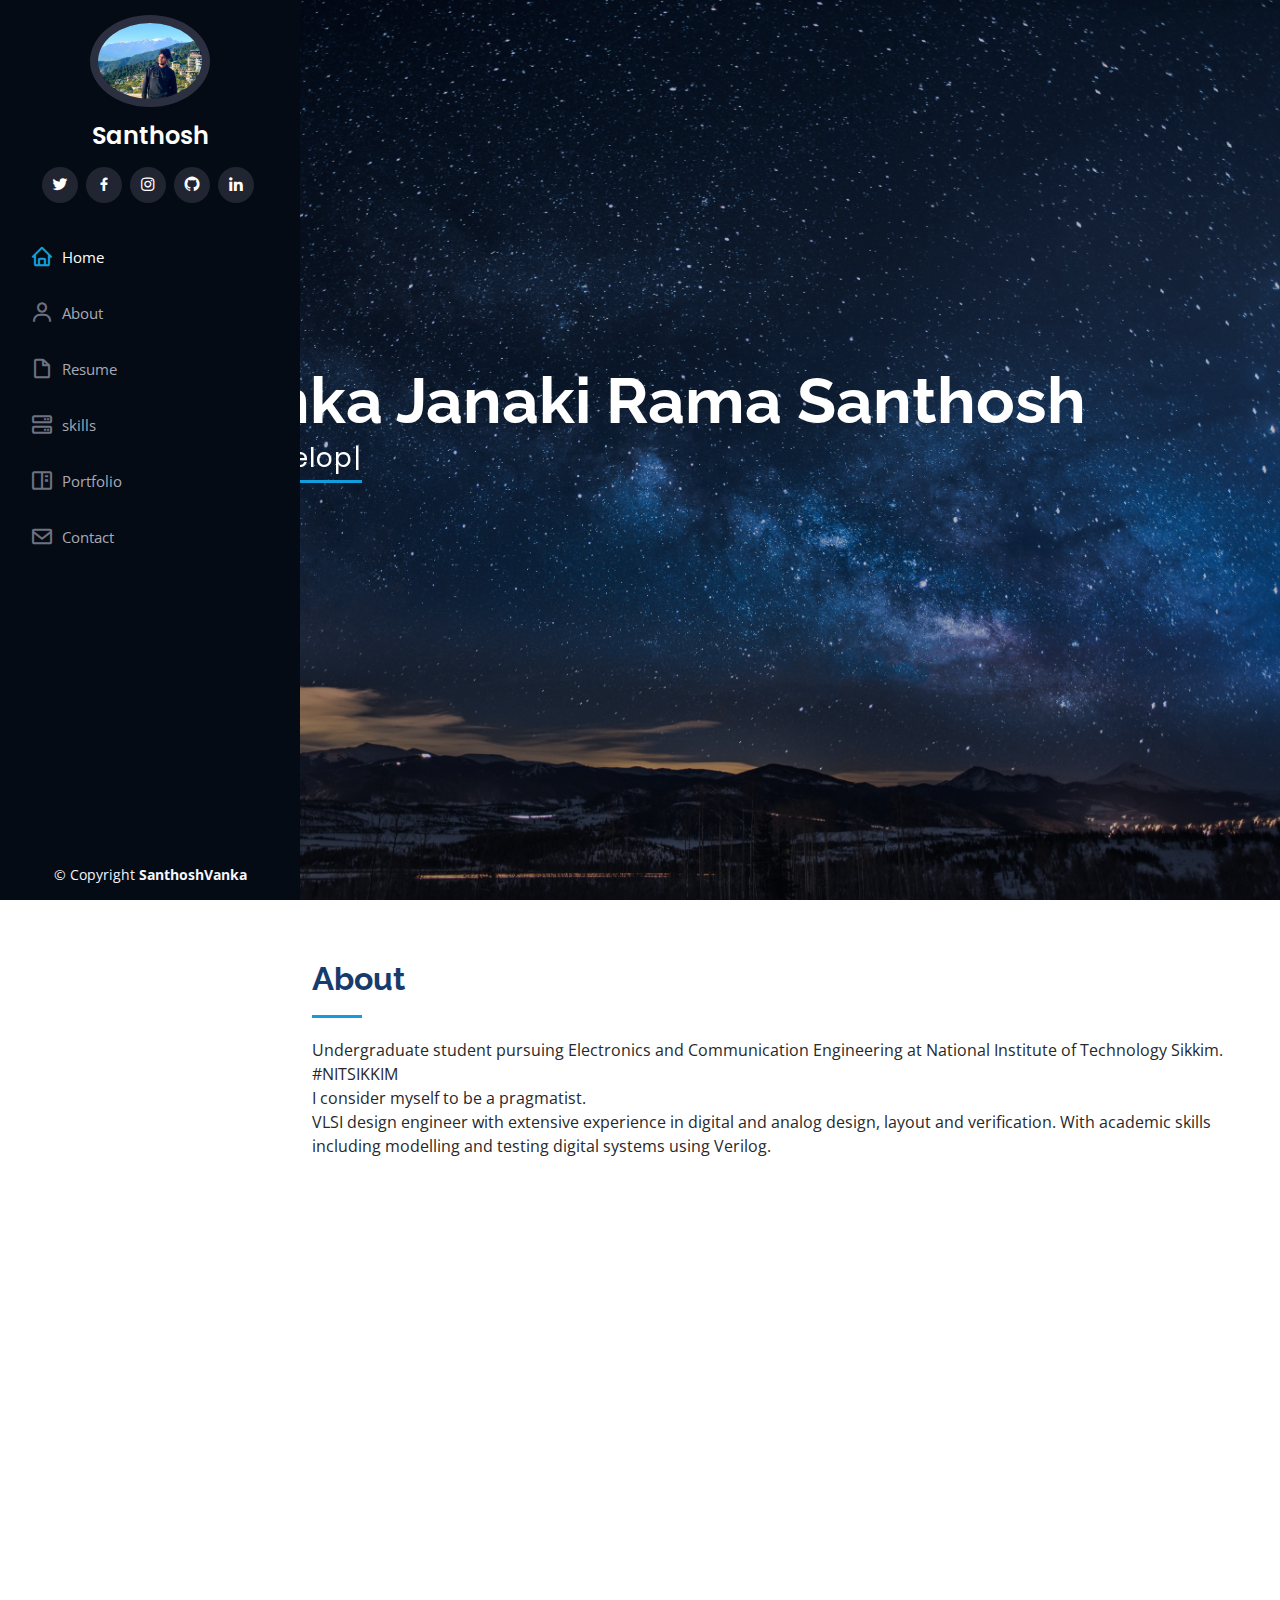
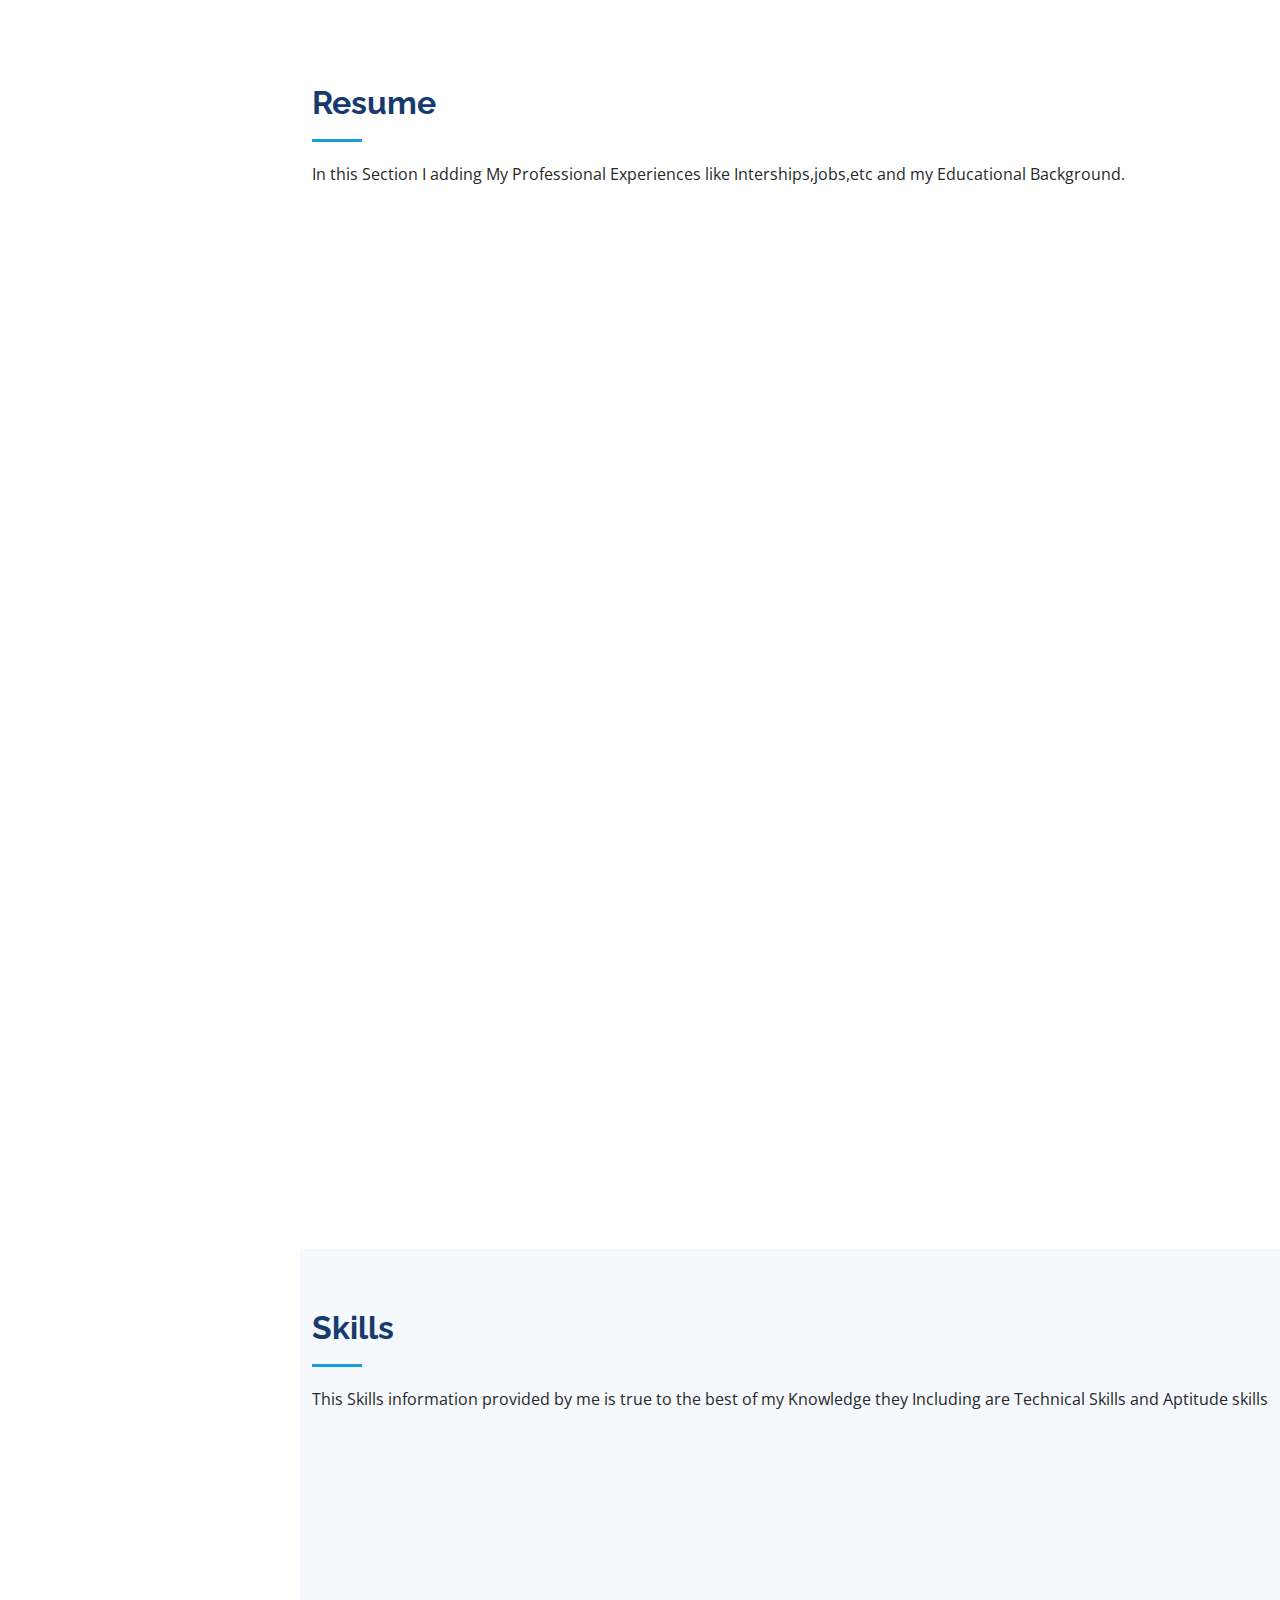
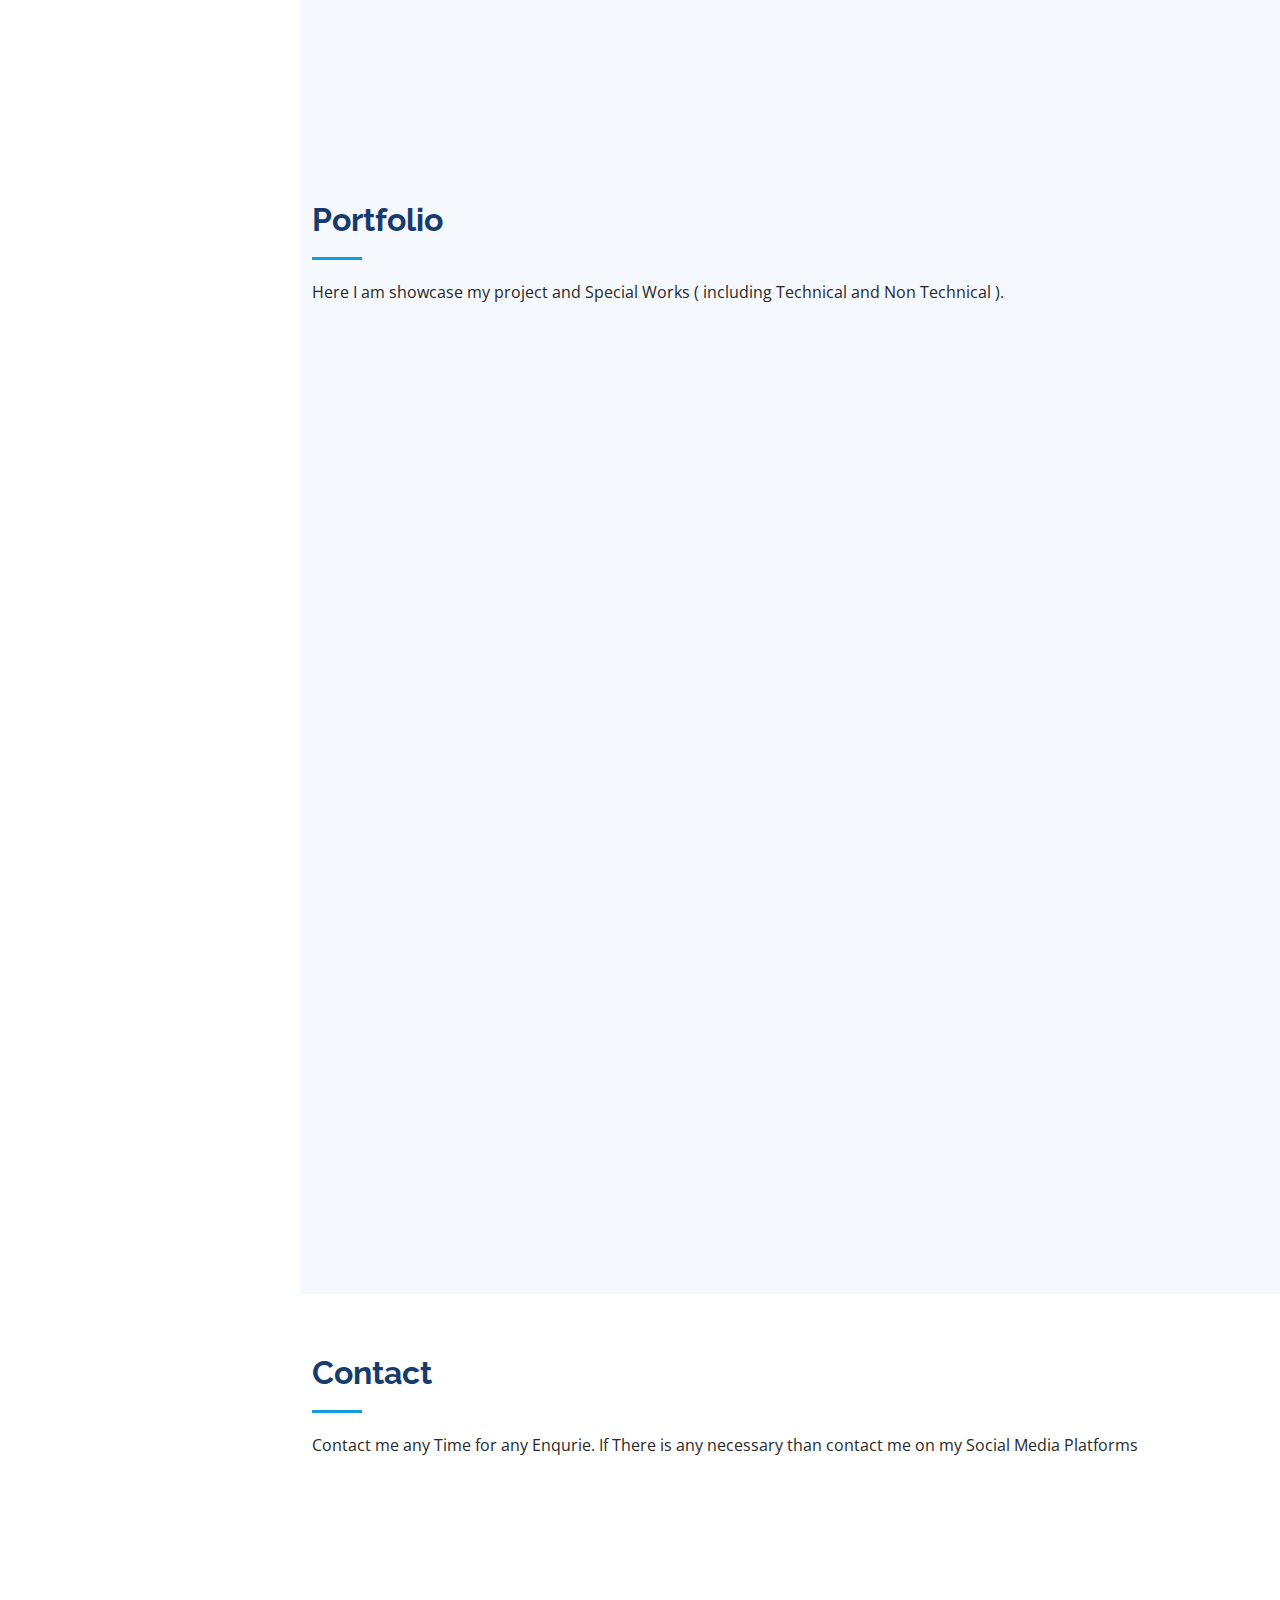
==== index.html @ b478c0b6 "update" ====
<!DOCTYPE html>
<html lang="en">

<head>
  <meta charset="utf-8">
  <meta content="width=device-width, initial-scale=1.0" name="viewport">

  <title>VJRS - Profile</title>
  <meta content="" name="description">
  <meta content="" name="keywords">

  <!-- Favicons -->
  <link href="assets/img/favicon-32.png" rel="icon">
  <link href="assets/img/apple-touch-icon.png" rel="apple-touch-icon">

  <!-- Google Fonts -->
  <link href="https://fonts.googleapis.com/css?family=Open+Sans:300,300i,400,400i,600,600i,700,700i|Raleway:300,300i,400,400i,500,500i,600,600i,700,700i|Poppins:300,300i,400,400i,500,500i,600,600i,700,700i" rel="stylesheet">

  <!-- CSS Files -->
  <link href="assets/vendor/aos/aos.css" rel="stylesheet">
  <link href="assets/vendor/bootstrap/css/bootstrap.min.css" rel="stylesheet">
  <link href="assets/vendor/bootstrap-icons/bootstrap-icons.css" rel="stylesheet">
  <link href="assets/vendor/boxicons/css/boxicons.min.css" rel="stylesheet">
  <link href="assets/vendor/glightbox/css/glightbox.min.css" rel="stylesheet">
  <link href="assets/vendor/swiper/swiper-bundle.min.css" rel="stylesheet">

  <!-- Main CSS File -->
  <link href="assets/css/style.css" rel="stylesheet">


</head>

<body>

  <!-- ======= Mobile nav toggle button ======= -->
  <i class="bi bi-list mobile-nav-toggle d-xl-none"></i>

  <!-- ======= Header ======= -->
  <header id="header">
    <div class="d-flex flex-column">

      <div class="profile">
        <img src="assets/img/main-hero-bg.jpg" alt="" class="img-fluid rounded-circle">
        <h1 class="text-light"><a href="index.html">Santhosh</a></h1>
        <div class="social-links mt-3 text-center">
          <a href="https://twitter.com/vjrs6666?s=09" class="twitter"><i class="bx bxl-twitter"></i></a>
          <a href="https://www.facebook.com/Santhosh6644/" class="facebook"><i class="bx bxl-facebook"></i></a>
          <a href="https://www.instagram.com/vjrs_6666/" class="instagram"><i class="bx bxl-instagram"></i></a>
          <a href="https://github.com/SanthoshVanka" class="github"><i class="bx bxl-github"></i></a>
          <a href="https://www.linkedin.com/in/janaki-rama-santhosh-vanka-6aba4719a" class="linkedin"><i class="bx bxl-linkedin"></i></a>
        </div>
      </div>

      <nav id="navbar" class="nav-menu navbar">
        <ul>
          <li><a href="#hero" class="nav-link scrollto active"><i class="bx bx-home"></i> <span>Home</span></a></li>
          <li><a href="#about" class="nav-link scrollto"><i class="bx bx-user"></i> <span>About</span></a></li>
          <li><a href="#resume" class="nav-link scrollto"><i class="bx bx-file-blank"></i> <span>Resume</span></a></li>
          <li><a href="#skills" class="nav-link scrollto"><i class="bx bx-server"></i> <span>skills</span></a></li>
          <li><a href="#portfolio" class="nav-link scrollto"><i class="bx bx-book-content"></i> <span>Portfolio</span></a></li>
          <li><a href="#contact" class="nav-link scrollto"><i class="bx bx-envelope"></i> <span>Contact</span></a></li>
        </ul>
      </nav><!-- .nav-menu -->
    </div>
  </header><!-- End Header -->

  <!-- ======= Hero Section ======= -->
  <section id="hero" class="d-flex flex-column justify-content-center align-items-center">
    <div class="hero-container" data-aos="fade-in">
      <h1>Vanka Janaki Rama Santhosh</h1>
      <p>I'm <span class="typed" data-typed-items="Developer"></span></p>
    </div>
  </section><!-- End Hero -->

  <main id="main">

    <!-- ======= About Section ======= -->
    <section id="about" class="about">
      <div class="container">

        <div class="section-title">
          <h2>About</h2>
          <p>Undergraduate student pursuing Electronics and Communication Engineering at National Institute of Technology Sikkim.  #NITSIKKIM
            <br>I consider myself to be a pragmatist.</br>VLSI design engineer with extensive experience in digital and analog design, layout and verification. With academic skills including modelling and testing digital systems using Verilog.</p>
        </div>

        <div class="row">
          <div class="col-lg-4" data-aos="fade-right">
            <img src="assets/img/Light.jpg" class="img-fluid" alt="">
          </div>
          <div class="col-lg-8 pt-4 pt-lg-0 content" data-aos="fade-left">
            <h3>VLSI Engineer & Software Developer.</h3>
            <p class="fst-italic">
              Undergraduate at NIT-Sikkim | Techie | Political Enthusiast
            </p>
            <div class="row">
              <div class="col-lg-6">
                <ul>
                  <li><i class="bi bi-chevron-right"></i> <strong>Date of Birth:</strong> <span>6 july 2001</span></li>
                  <li><i class="bi bi-chevron-right"></i> <strong>Website:</strong> <span>https://santhoshvanka.github.io</span></li>
                  <li><i class="bi bi-chevron-right"></i> <strong>Phone:</strong> <span>+91 9441689090</span></li>
                  <li><i class="bi bi-chevron-right"></i> <strong>City:</strong> <span>Rajahmundry, india</span></li>
                </ul>
              </div>
              <div class="col-lg-6">
                <ul>
                  <li><i class="bi bi-chevron-right"></i> <strong>Profession:</strong> <span>Student</span></li>
                  <li><i class="bi bi-chevron-right"></i> <strong>Degree:</strong> <span>Bachelor of Technology</span></li>
                  <li><i class="bi bi-chevron-right"></i> <strong>Email:</strong> <span>vjrs6666@gmail.com</span></li>
                  <li><i class="bi bi-chevron-right"></i> <strong>Freelance:</strong> <span>Available</span></li>
                </ul>
              </div>
            </div>
            <p>
              My demonstrated ability to take projects from concept to completion has led me to seek a position in a challenging environmen where I can apply my skills and experience to benefit the company.Always eager to learn about new technologies and methodologies. Strong communication, socializing and interpersonal skills developed through such different experiences.
            </p>
          </div>
        </div>

      </div>
    </section><!-- End About Section -->


    <!-- ======= Resume Section ======= -->
    <section id="resume" class="resume">
      <div class="container">

        <div class="section-title">
          <h2>Resume</h2>
          <p>In this Section I adding My Professional Experiences like Interships,jobs,etc and my Educational Background.</p>
        </div>

        <div class="row">
          <div class="col-lg-6" data-aos="fade-up">

            <h3 class="resume-title">Education</h3>
            <div class="resume-item">
              <h4>Undergraduation </h4>
              <h5>2019 - 2023</h5>
              <p><em>National Institute of Technology sikkim, Ravangla, India</em></p>
              <p>Pursuing Bachelor of Technology in Electronics and Communication Engineering department with 7.45 CGPA. </p>
            </div>
            <div class="resume-item">
              <h4>Higher Secondary Education</h4>
              <h5>2017 - 2019</h5>
              <p><em>Sasi New Gen Junior College, Tanuku, India</em></p>
              <p>My Higher Secondary Education (XII) at "SASI NEW GEN JUNIOR COLLEGE Tanuku". Passed Out With 9.79 Grade Points in ANDHRA PRADESH Board of Intermediate Education.</p>
            </div>
            <div class="resume-item">
              <h4>Secondary Education</h4>
              <h5>2012 - 2017</h5>
              <p><em>Bhashyam Public School, Mandapeta, India</em></p>
              <p>My Secondary Education (X) at "BHASHYAM PUBLIC SCHOOL MANDAPETA" Passed Out With 9.7Grade Points in Andhra Pradesh Board of Secondary Education.</p>
            </div>
          </div>
          <div class="col-lg-6" data-aos="fade-up" data-aos-delay="100">
            <h3 class="resume-title">Professional Experience</h3>
            <div class="resume-item">
            <h4>Software Engineer Internship</h4>
            <h5>May 2022 - July 2022</h5>
            <p><em>VentureLattice Private Limited , Mumbai </em></p>
            <ul>
              <li>This an Virtual Internship </li>
              <li>During this Intern, I had been part of creating the matching algorithm using Machine Learning and also worked on Frontend and Backend for the company website using NodeJS</li>
            </ul>
          </div>
            <div class="resume-item">
              <h4>Web Develop Winter Internship</h4>
              <h5>December 2021 - February 2022</h5>
              <p><em>Hexaas Technologies,Bhopal, India </em></p>
              <ul>
                <li>This an Virtual Internship </li>
                <li>It is an Web Development Intern </li>
                <li>During this Intern, I Teamwork on different Web pages and Databases. Using different languages, frameworks, and technologies</li>
              </ul>
            </div>
            <div class="resume-item">
              <h4>Software Summer Internship</h4>
              <h5>May2021 - June2021</h5>
              <p><em>THE SPARKS FOUNDATION, Singapore</em></p>
              <ul>
                <li>This is an Virtual Internship</li>
                <li>This Intern is based on IOT & Computer Vision.</li>
                <li>In this internship I done  projects on Iot Based. like  Implement an image color detector which identifies all the colors in an image or video.</li>
                <li>Color identification in images done using python under Graduate Rotational Internship Program(GRIP)</li>
              </ul>
            </div>
          </div>
        </div>

      </div>
    </section><!-- End Resume Section -->

    <!-- ======= Skills Section ======= -->
    <section id="skills" class="skills section-bg">
      <div class="container">

        <div class="section-title">
          <h2>Skills</h2>
          <p>This Skills information provided by me is true to the best of my Knowledge they Including are Technical Skills and Aptitude skills</p>
        </div>

        <div class="row skills-content">

          <div class="col-lg-6" data-aos="fade-up">

            <div class="progress">
              <span class="skill">C (PROGRAMMING LANGUAGE)<i class="val">90%</i></span>
              <div class="progress-bar-wrap">
                <div class="progress-bar" role="progressbar" aria-valuenow="90" aria-valuemin="0" aria-valuemax="100"></div>
              </div>
            </div>

            <div class="progress">
              <span class="skill">PYTHON (PROGRAMMING LANGUAGE)<i class="val">70%</i></span>
              <div class="progress-bar-wrap">
                <div class="progress-bar" role="progressbar" aria-valuenow="70" aria-valuemin="0" aria-valuemax="100"></div>
              </div>
            </div>

            <div class="progress">
              <span class="skill">Networkings <i class="val">85%</i></span>
              <div class="progress-bar-wrap">
                <div class="progress-bar" role="progressbar" aria-valuenow="85" aria-valuemin="0" aria-valuemax="100"></div>
              </div>
            </div>

            <div class="progress">
              <span class="skill">RF Engineering <i class="val">60%</i></span>
              <div class="progress-bar-wrap">
                <div class="progress-bar" role="progressbar" aria-valuenow="70" aria-valuemin="0" aria-valuemax="100"></div>
              </div>
            </div>

          </div>

          <div class="col-lg-6" data-aos="fade-up" data-aos-delay="100">


            <div class="progress">
              <span class="skill">Verilog <i class="val">60%</i></span>
              <div class="progress-bar-wrap">
                <div class="progress-bar" role="progressbar" aria-valuenow="80" aria-valuemin="0" aria-valuemax="100"></div>
              </div>
            </div>



            <div class="progress">
              <span class="skill">Digital and Analog Designing <i class="val">69%</i></span>
              <div class="progress-bar-wrap">
                <div class="progress-bar" role="progressbar" aria-valuenow="69" aria-valuemin="0" aria-valuemax="100"></div>
              </div>
            </div>

            <div class="progress">
              <span class="skill">Operating Systems <i class="val">80%</i></span>
              <div class="progress-bar-wrap">
                <div class="progress-bar" role="progressbar" aria-valuenow="80" aria-valuemin="0" aria-valuemax="100"></div>
              </div>
            </div>

            <div class="progress">
              <span class="skill">Communication Skills <i class="val">95%</i></span>
              <div class="progress-bar-wrap">
                <div class="progress-bar" role="progressbar" aria-valuenow="95" aria-valuemin="0" aria-valuemax="100"></div>
              </div>
            </div>

          </div>

        </div>

      </div>
    </section><!-- End Skills Section -->

    <!-- ======= Portfolio Section ======= -->
    <section id="portfolio" class="portfolio section-bg">
      <div class="container">

        <div class="section-title">
          <h2>Portfolio</h2>
          <p>Here I am showcase my project and Special Works ( including Technical and Non Technical ).</p>
        </div>

        <div class="row" data-aos="fade-up">
          <div class="col-lg-12 d-flex justify-content-center">
            <ul id="portfolio-flters">
              <li data-filter="*" class="filter-active">All</li>
              <li data-filter=".filter-app">projects</li>
              <li data-filter=".filter-card">Works</li>
              <li data-filter=".filter-web">Non-Tech</li>
            </ul>
          </div>
        </div>

        <div class="row portfolio-container" data-aos="fade-up" data-aos-delay="100">


          <div class="col-lg-4 col-md-6 portfolio-item filter-app">
            <div class="portfolio-wrap">
              <img src="assets/img/portfolio/mlp.jpg" class="img-fluid" alt="">
              <div class="portfolio-links">
                <a href="assets/img/portfolio/portfolio-f.jpeg" data-gallery="portfolioGallery" class="portfolio-lightbox" title="App 1"><i class="bx bx-plus"></i></a>
                <a href="https://github.com/SanthoshVanka/House-Prices-Prediction" title="More Details"><i class="bx bx-link"></i></a>
              </div>
            </div>
          </div>

          <div class="col-lg-4 col-md-6 portfolio-item filter-card">
            <div class="portfolio-wrap">
              <img src="assets/img/portfolio/portfoilo-e.jpg" class="img-fluid" alt="">
              <div class="portfolio-links">
                <a href="assets/img/portfolio/portfoilo-e.jpg" data-gallery="portfolioGallery" class="portfolio-lightbox" title="Card 2"><i class="bx bx-plus"></i></a>
                <a href="index.html" title="More Details"><i class="bx bx-link"></i></a>
              </div>
            </div>
          </div>


          <div class="col-lg-4 col-md-6 portfolio-item filter-app">
            <div class="portfolio-wrap">
              <img src="assets/img/portfolio/verilog _tl.jpg" class="img-fluid" alt="">
              <div class="portfolio-links">
                <a href="assets/img/portfolio/protfolio-b.jpg" data-gallery="portfolioGallery" class="portfolio-lightbox" title="App 3"><i class="bx bx-plus"></i></a>
                <a href="https://github.com/SanthoshVanka/Traffic-Light-Controller-Design-using-Verilog" title="More Details"><i class="bx bx-link"></i></a>
              </div>
            </div>
          </div>



          <div class="col-lg-4 col-md-6 portfolio-item filter-card">
            <div class="portfolio-wrap">
              <img src="assets/img/portfolio/portfolio-z.jpg" class="img-fluid" alt="">
              <div class="portfolio-links">
                <a href="assets/img/portfolio/portfolio-z.jpg" data-gallery="portfolioGallery" class="portfolio-lightbox" title="Card 2"><i class="bx bx-plus"></i></a>
                <a href="https://github.com/SanthoshVanka/Spark_Foundation_Intern_Computer-Vision-IoT-Field" title="More Details"><i class="bx bx-link"></i></a>
              </div>
            </div>
          </div>

          <div class="col-lg-4 col-md-6 portfolio-item filter-app">
            <div class="portfolio-wrap">
              <img src="assets/img/portfolio/portfolio-a.jpg" class="img-fluid" alt="">
              <div class="portfolio-links">
                <a href="assets/img/portfolio/portfolio-a.jpg" data-gallery="portfolioGallery" class="portfolio-lightbox" title="App 2"><i class="bx bx-plus"></i></a>
                <a href="https://github.com/SanthoshVanka/Own-Voice-Assitant" title="More Details"><i class="bx bx-link"></i></a>
              </div>
            </div>
          </div>


          <div class="col-lg-4 col-md-6 portfolio-item filter-web">
            <div class="portfolio-wrap">
              <img src="assets/img/portfolio/portfolio-s.jpeg" class="img-fluid" alt="">
              <div class="portfolio-links">
                <a href="assets/img/portfolio/portfolio-s.jpeg" data-gallery="portfolioGallery" class="portfolio-lightbox" title="Web 2"><i class="bx bx-plus"></i></a>
                <a href="portfolio-details-2.html" title="More Details"><i class="bx bx-link"></i></a>
              </div>
            </div>
          </div>

          <div class="col-lg-4 col-md-6 portfolio-item filter-app">
            <div class="portfolio-wrap">
              <img src="assets/img/portfolio/portfolio-f.jpeg" class="img-fluid" alt="">
              <div class="portfolio-links">
                <a href="assets/img/portfolio/portfolio-f.jpeg" data-gallery="portfolioGallery" class="portfolio-lightbox" title="App 4"><i class="bx bx-plus"></i></a>
                <a href="portfolio-details.html" title="More Details"><i class="bx bx-link"></i></a>
              </div>
            </div>
          </div>

          <div class="col-lg-4 col-md-6 portfolio-item filter-web">
            <div class="portfolio-wrap">
              <img src="assets/img/portfolio/portfolio-j.jpeg" class="img-fluid" alt="">
              <div class="portfolio-links">
                <a href="assets/img/portfolio/portfolio-j.jpeg" data-gallery="portfolioGallery" class="portfolio-lightbox" title="Web 1"><i class="bx bx-plus"></i></a>
                <a href="portfolio-details-2.html" title="More Details"><i class="bx bx-link"></i></a>
              </div>
            </div>
          </div>

          <div class="col-lg-4 col-md-6 portfolio-item filter-card">
            <div class="portfolio-wrap">
              <img src="assets/img/portfolio/protfoiio-d.jpg" class="img-fluid" alt="">
              <div class="portfolio-links">
                <a href="assets/img/portfolio/protfoiio-d.jpg" data-gallery="portfolioGallery" class="portfolio-lightbox" title="Card 3"><i class="bx bx-plus"></i></a>
                <a href="inner-page.html" title="More Details"><i class="bx bx-link"></i></a>
              </div>
            </div>
          </div>

          <div class="col-lg-4 col-md-6 portfolio-item filter-web">
            <div class="portfolio-wrap">
              <img src="assets/img/portfolio/protfolio-c.jpg" class="img-fluid" alt="">
              <div class="portfolio-links">
                <a href="assets/img/portfolio/protfolio-c.jpg" data-gallery="portfolioGallery" class="portfolio-lightbox" title="Web 3"><i class="bx bx-plus"></i></a>
                <a href="inner-page.html" title="More Details"><i class="bx bx-link"></i></a>
              </div>
            </div>
          </div>

        </div>

      </div>
    </section><!-- End Portfolio Section -->



    <!-- ======= Contact Section ======= -->
    <section id="contact" class="contact">
      <div class="container">

        <div class="section-title">
          <h2>Contact</h2>
          <p>Contact me any Time for any Enqurie. If There is any necessary than contact me on my Social Media Platforms</p>
        </div>

        <div class="row" data-aos="fade-in">

          <div class="col-lg-5 d-flex align-items-stretch">
            <div class="info">

              <div class="social-links mt-3 text-center">
                <a href="https://twitter.com/vjrs6666?s=09" class="twitter"><i class="bx bxl-twitter"></i></a>
                <a href="https://www.facebook.com/Santhosh6644/" class="facebook"><i class="bx bxl-facebook"></i></a>
                <a href="https://www.instagram.com/vjrs_6666/" class="instagram"><i class="bx bxl-instagram"></i></a>
                <a href="https://github.com/SanthoshVanka" class="github"><i class="bx bxl-github"></i></a>
                <a href="https://www.linkedin.com/in/janaki-rama-santhosh-vanka-6aba4719a" class="linkedin"><i class="bx bxl-linkedin"></i></a>
              </div>


              <div class="address">
                <i class="bi bi-geo-alt"></i>
                <h4>Location:</h4>
                <p>Sri Krshna Kalyani Nagar, Mandapeta, Andhra Pradesh, India  533308</p>
              </div>

              <div class="email">
                <i class="bi bi-envelope"></i>
                <h4>Email:</h4>
                <p>vjrs6666@gmail.com</p>
              </div>

              <div class="phone">
                <i class="bi bi-phone"></i>
                <h4>Call:</h4>
                <p>+91 9441689090 </p>
              </div>

              <iframe src="https://www.google.com/maps/embed?pb=!1m14!1m8!1m3!1d10120.479137716924!2d81.93043537736742!3d16.857784403960736!3m2!1i1024!2i768!4f13.1!3m3!1m2!1s0x3a379699025afbb3%3A0xd38c94fb0ebacba1!2zMTbCsDUxJzIyLjAiTiA4McKwNTUnNDMuNyJF!5e0!3m2!1sen!2sin!4v1622879947609!5m2!1sen!2sin" width="400" height="290" style="border:0;" allowfullscreen="" loading="lazy"></iframe></iframe>
            </div>

          </div>

          <div class="col-lg-7 mt-5 mt-lg-0 d-flex align-items-stretch">
            <form action="https://formspree.io/f/xrgrakya" method="post" role="form" class="php-email-form">
              <div class="row">
                <div class="form-group col-md-6">
                  <label for="name">Your Name</label>
                  <input type="text" name="name" class="form-control" id="name" required>
                </div>
                <div class="form-group col-md-6">
                  <label for="name">Your Email</label>
                  <input type="email" class="form-control" name="_replyto" id="email" required>
                </div>
              </div>
              <div class="form-group">
                <label for="name">Subject</label>
                <input type="text" class="form-control" name="subject" id="subject" required>
              </div>
              <div class="form-group">
                <label for="name">Message</label>
                <textarea class="form-control" name="message" rows="10" required></textarea>
              </div>
              <div class="my-3">
                <div class="loading">Loading</div>
                <div class="sent-message">Your message has been sent. Thank you!</div>
              </div>
              <div class="text-center" value="Send"><button type="submit">Send Message</button></div>
            </form>
          </div>

        </div>

      </div>
    </section><!-- End Contact Section -->

  </main><!-- End #main -->

  <!-- ======= Footer ======= -->
  <footer id="footer">
    <div class="container">
      <div class="copyright">
        &copy; Copyright <strong><span>SanthoshVanka</span></strong>
      </div>
    </div>
  </footer><!-- End  Footer -->

  <a href="#" class="back-to-top d-flex align-items-center justify-content-center"><i class="bi bi-arrow-up-short"></i></a>


  <script src="assets/vendor/aos/aos.js"></script>
  <script src="assets/vendor/bootstrap/js/bootstrap.bundle.min.js"></script>
  <script src="assets/vendor/glightbox/js/glightbox.min.js"></script>
  <script src="assets/vendor/isotope-layout/isotope.pkgd.min.js"></script>
  <script src="assets/vendor/php-email-form/validate.js"></script>
  <script src="assets/vendor/purecounter/purecounter.js"></script>
  <script src="assets/vendor/swiper/swiper-bundle.min.js"></script>
  <script src="assets/vendor/typed.js/typed.min.js"></script>
  <script src="assets/vendor/waypoints/noframework.waypoints.js"></script>


  <script src="assets/js/main.js"></script>

</body>

</html>
---- assets/css/style.css ----
/*--------------------------------------------------------------
# General
--------------------------------------------------------------*/
body {
  font-family: "Open Sans", sans-serif;
  color: #272829;
}

a {
  color: #149ddd;
  text-decoration: none;
}

a:hover {
  color: #37b3ed;
  text-decoration: none;
}

h1, h2, h3, h4, h5, h6 {
  font-family: "Raleway", sans-serif;
}

/*--------------------------------------------------------------
# Back to top button
--------------------------------------------------------------*/
.back-to-top {
  position: fixed;
  visibility: hidden;
  opacity: 0;
  right: 15px;
  bottom: 15px;
  z-index: 996;
  background: #149ddd;
  width: 40px;
  height: 40px;
  border-radius: 50px;
  transition: all 0.4s;
}

.back-to-top i {
  font-size: 28px;
  color: #fff;
  line-height: 0;
}

.back-to-top:hover {
  background: #2eafec;
  color: #fff;
}

.back-to-top.active {
  visibility: visible;
  opacity: 1;
}

/*--------------------------------------------------------------
# Header
--------------------------------------------------------------*/
#header {
  position: fixed;
  top: 0;
  left: 0;
  bottom: 0;
  width: 300px;
  transition: all ease-in-out 0.5s;
  z-index: 9997;
  transition: all 0.5s;
  padding: 0 15px;
  background: #040b14;
  overflow-y: auto;
}

#header .profile img {
  margin: 15px auto;
  display: block;
  width: 120px;
  border: 8px solid #2c2f3f;
}

#header .profile h1 {
  font-size: 24px;
  margin: 0;
  padding: 0;
  font-weight: 600;
  -moz-text-align-last: center;
  text-align-last: center;
  font-family: "Poppins", sans-serif;
}

#header .profile h1 a, #header .profile h1 a:hover {
  color: #fff;
  text-decoration: none;
}

#header .profile .social-links a {
  font-size: 18px;
  display: inline-block;
  background: #212431;
  color: #fff;
  line-height: 1;
  padding: 8px 0;
  margin-right: 4px;
  border-radius: 50%;
  text-align: center;
  width: 36px;
  height: 36px;
  transition: 0.3s;
}

#header .profile .social-links a:hover {
  background: #149ddd;
  color: #fff;
  text-decoration: none;
}

#main {
  margin-left: 300px;
}

@media (max-width: 1199px) {
  #header {
    left: -300px;
  }
  #main {
    margin-left: 0;
  }
}

/*--------------------------------------------------------------
# Navigation Menu
--------------------------------------------------------------*/
/* Desktop Navigation */
.nav-menu {
  padding: 30px 0 0 0;
}

.nav-menu * {
  margin: 0;
  padding: 0;
  list-style: none;
}

.nav-menu > ul > li {
  position: relative;
  white-space: nowrap;
}

.nav-menu a, .nav-menu a:focus {
  display: flex;
  align-items: center;
  color: #a8a9b4;
  padding: 12px 15px;
  margin-bottom: 8px;
  transition: 0.3s;
  font-size: 15px;
}

.nav-menu a i, .nav-menu a:focus i {
  font-size: 24px;
  padding-right: 8px;
  color: #6f7180;
}

.nav-menu a:hover, .nav-menu .active, .nav-menu .active:focus, .nav-menu li:hover > a {
  text-decoration: none;
  color: #fff;
}

.nav-menu a:hover i, .nav-menu .active i, .nav-menu .active:focus i, .nav-menu li:hover > a i {
  color: #149ddd;
}

/* Mobile Navigation */
.mobile-nav-toggle {
  position: fixed;
  right: 15px;
  top: 15px;
  z-index: 9998;
  border: 0;
  font-size: 24px;
  transition: all 0.4s;
  outline: none !important;
  background-color: #149ddd;
  color: #fff;
  width: 40px;
  height: 40px;
  display: inline-flex;
  align-items: center;
  justify-content: center;
  line-height: 0;
  border-radius: 50px;
  cursor: pointer;
}

.mobile-nav-active {
  overflow: hidden;
}

.mobile-nav-active #header {
  left: 0;
}

/*--------------------------------------------------------------
# Hero Section
--------------------------------------------------------------*/
#hero {
  width: 100%;
  height: 100vh;
  background: url("../img/main-bg.jpg") top center;
  background-size: cover;
}

#hero:before {
  content: "";
  background: rgba(5, 13, 24, 0.3);
  position: absolute;
  bottom: 0;
  top: 0;
  left: 0;
  right: 0;
  z-index: 1;
}

#hero .hero-container {
  position: relative;
  z-index: 2;
  min-width: 300px;
}

#hero h1 {
  margin: 0 0 10px 0;
  font-size: 64px;
  font-weight: 700;
  line-height: 56px;
  color: #fff;
}

#hero p {
  color: #fff;
  margin-bottom: 50px;
  font-size: 26px;
  font-family: "Poppins", sans-serif;
}

#hero p span {
  color: #fff;
  padding-bottom: 4px;
  letter-spacing: 1px;
  border-bottom: 3px solid #149ddd;
}

@media (min-width: 1024px) {
  #hero {
    background-attachment: fixed;
  }
}

@media (max-width: 768px) {
  #hero h1 {
    font-size: 28px;
    line-height: 36px;
  }
  #hero h2 {
    font-size: 18px;
    line-height: 24px;
    margin-bottom: 30px;
  }
}

/*--------------------------------------------------------------
# Sections General
--------------------------------------------------------------*/
section {
  padding: 60px 0;
  overflow: hidden;
}

.section-bg {
  background: #f5f8fd;
}

.section-title {
  padding-bottom: 30px;
}

.section-title h2 {
  font-size: 32px;
  font-weight: bold;
  margin-bottom: 20px;
  padding-bottom: 20px;
  position: relative;
  color: #173b6c;
}

.section-title h2::after {
  content: '';
  position: absolute;
  display: block;
  width: 50px;
  height: 3px;
  background: #149ddd;
  bottom: 0;
  left: 0;
}

.section-title p {
  margin-bottom: 0;
}

/*--------------------------------------------------------------
# About
--------------------------------------------------------------*/
.about .content h3 {
  font-weight: 700;
  font-size: 26px;
  color: #173b6c;
}

.about .content ul {
  list-style: none;
  padding: 0;
}

.about .content ul li {
  margin-bottom: 20px;
  display: flex;
  align-items: center;
}

.about .content ul strong {
  margin-right: 10px;
}

.about .content ul i {
  font-size: 16px;
  margin-right: 5px;
  color: #149ddd;
  line-height: 0;
}

.about .content p:last-child {
  margin-bottom: 0;
}

/*--------------------------------------------------------------
# Facts
--------------------------------------------------------------*/
.facts {
  padding-bottom: 30px;
}

.facts .count-box {
  padding: 30px;
  width: 100%;
}

.facts .count-box i {
  display: block;
  font-size: 44px;
  color: #149ddd;
  float: left;
  line-height: 0;
}

.facts .count-box span {
  font-size: 48px;
  line-height: 40px;
  display: block;
  font-weight: 700;
  color: #050d18;
  margin-left: 60px;
}

.facts .count-box p {
  padding: 15px 0 0 0;
  margin: 0 0 0 60px;
  font-family: "Raleway", sans-serif;
  font-size: 14px;
  color: #122f57;
}

.facts .count-box a {
  font-weight: 600;
  display: block;
  margin-top: 20px;
  color: #122f57;
  font-size: 15px;
  font-family: "Poppins", sans-serif;
  transition: ease-in-out 0.3s;
}

.facts .count-box a:hover {
  color: #1f5297;
}

/*--------------------------------------------------------------
# Akills
--------------------------------------------------------------*/
.skills .progress {
  height: 60px;
  display: block;
  background: none;
  border-radius: 0;
}

.skills .progress .skill {
  padding: 0;
  margin: 0 0 6px 0;
  text-transform: uppercase;
  display: block;
  font-weight: 600;
  font-family: "Poppins", sans-serif;
  color: #050d18;
}

.skills .progress .skill .val {
  float: right;
  font-style: normal;
}

.skills .progress-bar-wrap {
  background: #dce8f8;
  height: 10px;
}

.skills .progress-bar {
  width: 1px;
  height: 10px;
  transition: .9s;
  background-color: #149ddd;
}

/*--------------------------------------------------------------
# Resume
--------------------------------------------------------------*/
.resume .resume-title {
  font-size: 26px;
  font-weight: 700;
  margin-top: 20px;
  margin-bottom: 20px;
  color: #050d18;
}

.resume .resume-item {
  padding: 0 0 20px 20px;
  margin-top: -2px;
  border-left: 2px solid #1f5297;
  position: relative;
}

.resume .resume-item h4 {
  line-height: 18px;
  font-size: 18px;
  font-weight: 600;
  text-transform: uppercase;
  font-family: "Poppins", sans-serif;
  color: #050d18;
  margin-bottom: 10px;
}

.resume .resume-item h5 {
  font-size: 16px;
  background: #e4edf9;
  padding: 5px 15px;
  display: inline-block;
  font-weight: 600;
  margin-bottom: 10px;
}

.resume .resume-item ul {
  padding-left: 20px;
}

.resume .resume-item ul li {
  padding-bottom: 10px;
}

.resume .resume-item:last-child {
  padding-bottom: 0;
}

.resume .resume-item::before {
  content: "";
  position: absolute;
  width: 16px;
  height: 16px;
  border-radius: 50px;
  left: -9px;
  top: 0;
  background: #fff;
  border: 2px solid #1f5297;
}

/*--------------------------------------------------------------
# Portfolio
--------------------------------------------------------------*/
.portfolio .portfolio-item {
  margin-bottom: 30px;
}

.portfolio #portfolio-flters {
  padding: 0;
  margin: 0 auto 35px auto;
  list-style: none;
  text-align: center;
  background: #fff;
  border-radius: 50px;
  padding: 2px 15px;
}

.portfolio #portfolio-flters li {
  cursor: pointer;
  display: inline-block;
  padding: 10px 15px 8px 15px;
  font-size: 14px;
  font-weight: 600;
  line-height: 1;
  text-transform: uppercase;
  color: #272829;
  margin-bottom: 5px;
  transition: all 0.3s ease-in-out;
}

.portfolio #portfolio-flters li:hover, .portfolio #portfolio-flters li.filter-active {
  color: #149ddd;
}

.portfolio #portfolio-flters li:last-child {
  margin-right: 0;
}

.portfolio .portfolio-wrap {
  transition: 0.3s;
  position: relative;
  overflow: hidden;
  z-index: 1;
}

.portfolio .portfolio-wrap::before {
  content: "";
  background: rgba(255, 255, 255, 0.5);
  position: absolute;
  left: 0;
  right: 0;
  top: 0;
  bottom: 0;
  transition: all ease-in-out 0.3s;
  z-index: 2;
  opacity: 0;
}

.portfolio .portfolio-wrap .portfolio-links {
  opacity: 1;
  left: 0;
  right: 0;
  bottom: -60px;
  z-index: 3;
  position: absolute;
  transition: all ease-in-out 0.3s;
  display: flex;
  justify-content: center;
}

.portfolio .portfolio-wrap .portfolio-links a {
  color: #fff;
  font-size: 28px;
  text-align: center;
  background: rgba(20, 157, 221, 0.75);
  transition: 0.3s;
  width: 50%;
}

.portfolio .portfolio-wrap .portfolio-links a:hover {
  background: rgba(20, 157, 221, 0.95);
}

.portfolio .portfolio-wrap .portfolio-links a + a {
  border-left: 1px solid #37b3ed;
}

.portfolio .portfolio-wrap:hover::before {
  top: 0;
  left: 0;
  right: 0;
  bottom: 0;
  opacity: 1;
}

.portfolio .portfolio-wrap:hover .portfolio-links {
  opacity: 1;
  bottom: 0;
}

/*--------------------------------------------------------------
# Portfolio Details
--------------------------------------------------------------*/
.portfolio-details {
  padding-top: 40px;
}

.portfolio-details .portfolio-details-slider img {
  width: 100%;
}

.portfolio-details .portfolio-details-slider .swiper-pagination {
  margin-top: 20px;
  position: relative;
}

.portfolio-details .portfolio-details-slider .swiper-pagination .swiper-pagination-bullet {
  width: 12px;
  height: 12px;
  background-color: #fff;
  opacity: 1;
  border: 1px solid #149ddd;
}

.portfolio-details .portfolio-details-slider .swiper-pagination .swiper-pagination-bullet-active {
  background-color: #149ddd;
}

.portfolio-details .portfolio-info {
  padding: 30px;
  box-shadow: 0px 0 30px rgba(5, 13, 24, 0.08);
}

.portfolio-details .portfolio-info h3 {
  font-size: 22px;
  font-weight: 700;
  margin-bottom: 20px;
  padding-bottom: 20px;
  border-bottom: 1px solid #eee;
}

.portfolio-details .portfolio-info ul {
  list-style: none;
  padding: 0;
  font-size: 15px;
}

.portfolio-details .portfolio-info ul li + li {
  margin-top: 10px;
}

.portfolio-details .portfolio-description {
  padding-top: 30px;
}

.portfolio-details .portfolio-description h2 {
  font-size: 26px;
  font-weight: 700;
  margin-bottom: 20px;
}

.portfolio-details .portfolio-description p {
  padding: 0;
}

/*--------------------------------------------------------------
# Services
--------------------------------------------------------------*/
.services .icon-box {
  margin-bottom: 20px;
}

.services .icon {
  float: left;
  display: flex;
  align-items: center;
  justify-content: center;
  width: 54px;
  height: 54px;
  background: #149ddd;
  border-radius: 50%;
  transition: 0.5s;
  border: 1px solid #149ddd;
}

.services .icon i {
  color: #fff;
  font-size: 24px;
  line-height: 0;
}

.services .icon-box:hover .icon {
  background: #fff;
}

.services .icon-box:hover .icon i {
  color: #149ddd;
}

.services .title {
  margin-left: 80px;
  font-weight: 700;
  margin-bottom: 15px;
  font-size: 18px;
}

.services .title a {
  color: #343a40;
}

.services .title a:hover {
  color: #149ddd;
}

.services .description {
  margin-left: 80px;
  line-height: 24px;
  font-size: 14px;
}

/*--------------------------------------------------------------
# Testimonials
--------------------------------------------------------------*/
.testimonials .testimonial-item {
  box-sizing: content-box;
  text-align: center;
  min-height: 320px;
}

.testimonials .testimonial-item .testimonial-img {
  width: 90px;
  border-radius: 50%;
  margin: 0 auto;
}

.testimonials .testimonial-item h3 {
  font-size: 18px;
  font-weight: bold;
  margin: 10px 0 5px 0;
  color: #111;
}

.testimonials .testimonial-item h4 {
  font-size: 14px;
  color: #999;
  margin: 0;
}

.testimonials .testimonial-item .quote-icon-left, .testimonials .testimonial-item .quote-icon-right {
  color: #c3e8fa;
  font-size: 26px;
}

.testimonials .testimonial-item .quote-icon-left {
  display: inline-block;
  left: -5px;
  position: relative;
}

.testimonials .testimonial-item .quote-icon-right {
  display: inline-block;
  right: -5px;
  position: relative;
  top: 10px;
}

.testimonials .testimonial-item p {
  font-style: italic;
  margin: 0 15px 15px 15px;
  padding: 20px;
  background: #fff;
  position: relative;
  margin-bottom: 35px;
  border-radius: 6px;
  box-shadow: 0px 2px 15px rgba(0, 0, 0, 0.1);
}

.testimonials .testimonial-item p::after {
  content: "";
  width: 0;
  height: 0;
  border-top: 20px solid #fff;
  border-right: 20px solid transparent;
  border-left: 20px solid transparent;
  position: absolute;
  bottom: -20px;
  left: calc(50% - 20px);
}

.testimonials .swiper-pagination {
  margin-top: 20px;
  position: relative;
}

.testimonials .swiper-pagination .swiper-pagination-bullet {
  width: 12px;
  height: 12px;
  background-color: #fff;
  opacity: 1;
  border: 1px solid #149ddd;
}

.testimonials .swiper-pagination .swiper-pagination-bullet-active {
  background-color: #149ddd;
}

/*--------------------------------------------------------------
# Contact
--------------------------------------------------------------*/
.contact {
  padding-bottom: 130px;
}

.contact .info {
  padding: 30px;
  background: #fff;
  width: 100%;
  box-shadow: 0 0 24px 0 rgba(0, 0, 0, 0.12);
}

.contact .info i {
  font-size: 20px;
  color: #149ddd;
  float: left;
  width: 44px;
  height: 44px;
  background: #dff3fc;
  display: flex;
  justify-content: center;
  align-items: center;
  border-radius: 50px;
  transition: all 0.3s ease-in-out;
}

.contact .info h4 {
  padding: 0 0 0 60px;
  font-size: 22px;
  font-weight: 600;
  margin-bottom: 5px;
  color: #050d18;
}

.contact .info p {
  padding: 0 0 10px 60px;
  margin-bottom: 20px;
  font-size: 14px;
  color: #173b6c;
}

.contact .info .email p {
  padding-top: 5px;
}

.contact .info .social-links {
  padding-left: 60px;
}

.contact .info .social-links a {
  font-size: 18px;
  display: inline-block;
  background: #333;
  color: #fff;
  line-height: 1;
  padding: 8px 0;
  border-radius: 50%;
  text-align: center;
  width: 36px;
  height: 36px;
  transition: 0.3s;
  margin-right: 10px;
}

.contact .info .social-links a:hover {
  background: #149ddd;
  color: #fff;
}

.contact .info .email:hover i, .contact .info .address:hover i, .contact .info .phone:hover i {
  background: #149ddd;
  color: #fff;
}

.contact .php-email-form {
  width: 100%;
  padding: 30px;
  background: #fff;
  box-shadow: 0 0 24px 0 rgba(0, 0, 0, 0.12);
}

.contact .php-email-form .form-group {
  padding-bottom: 8px;
}

.contact .php-email-form .validate {
  display: none;
  color: red;
  margin: 0 0 15px 0;
  font-weight: 400;
  font-size: 13px;
}

.contact .php-email-form .error-message {
  display: none;
  color: #fff;
  background: #ed3c0d;
  text-align: left;
  padding: 15px;
  font-weight: 600;
}

.contact .php-email-form .error-message br + br {
  margin-top: 25px;
}

.contact .php-email-form .sent-message {
  display: none;
  color: #fff;
  background: #18d26e;
  text-align: center;
  padding: 15px;
  font-weight: 600;
}

.contact .php-email-form .loading {
  display: none;
  background: #fff;
  text-align: center;
  padding: 15px;
}

.contact .php-email-form .loading:before {
  content: "";
  display: inline-block;
  border-radius: 50%;
  width: 24px;
  height: 24px;
  margin: 0 10px -6px 0;
  border: 3px solid #18d26e;
  border-top-color: #eee;
  -webkit-animation: animate-loading 1s linear infinite;
  animation: animate-loading 1s linear infinite;
}

.contact .form-group {
  margin-bottom: 15px;
}

.contact .php-email-form label {
  padding-bottom: 8px;
}

.contact .php-email-form input, .contact .php-email-form textarea {
  border-radius: 0;
  box-shadow: none;
  font-size: 14px;
}

.contact .php-email-form input {
  height: 44px;
}

.contact .php-email-form textarea {
  padding: 10px 15px;
}

.contact .php-email-form button[type="submit"] {
  background: #149ddd;
  border: 0;
  padding: 10px 24px;
  color: #fff;
  transition: 0.4s;
  border-radius: 4px;
}

.contact .php-email-form button[type="submit"]:hover {
  background: #37b3ed;
}

@-webkit-keyframes animate-loading {
  0% {
    transform: rotate(0deg);
  }
  100% {
    transform: rotate(360deg);
  }
}

@keyframes animate-loading {
  0% {
    transform: rotate(0deg);
  }
  100% {
    transform: rotate(360deg);
  }
}

/*--------------------------------------------------------------
# Breadcrumbs
--------------------------------------------------------------*/
.breadcrumbs {
  padding: 20px 0;
  background: #f9f9f9;
}

.breadcrumbs h2 {
  font-size: 26px;
  font-weight: 300;
}

.breadcrumbs ol {
  display: flex;
  flex-wrap: wrap;
  list-style: none;
  padding: 0;
  margin: 0;
  font-size: 15px;
}

.breadcrumbs ol li + li {
  padding-left: 10px;
}

.breadcrumbs ol li + li::before {
  display: inline-block;
  padding-right: 10px;
  color: #0e2442;
  content: "/";
}

@media (max-width: 768px) {
  .breadcrumbs .d-flex {
    display: block !important;
  }
  .breadcrumbs ol {
    display: block;
  }
  .breadcrumbs ol li {
    display: inline-block;
  }
}

/*--------------------------------------------------------------
# Footer
--------------------------------------------------------------*/
#footer {
  padding: 15px;
  color: #f4f6fd;
  font-size: 14px;
  position: fixed;
  left: 0;
  bottom: 0;
  width: 300px;
  z-index: 9999;
  background: #040b14;
}

#footer .copyright {
  text-align: center;
}

#footer .credits {
  padding-top: 5px;
  text-align: center;
  font-size: 13px;
  color: #eaebf0;
}

@media (max-width: 1199px) {
  #footer {
    position: static;
    width: auto;
    padding-right: 20px 15px;
  }
}
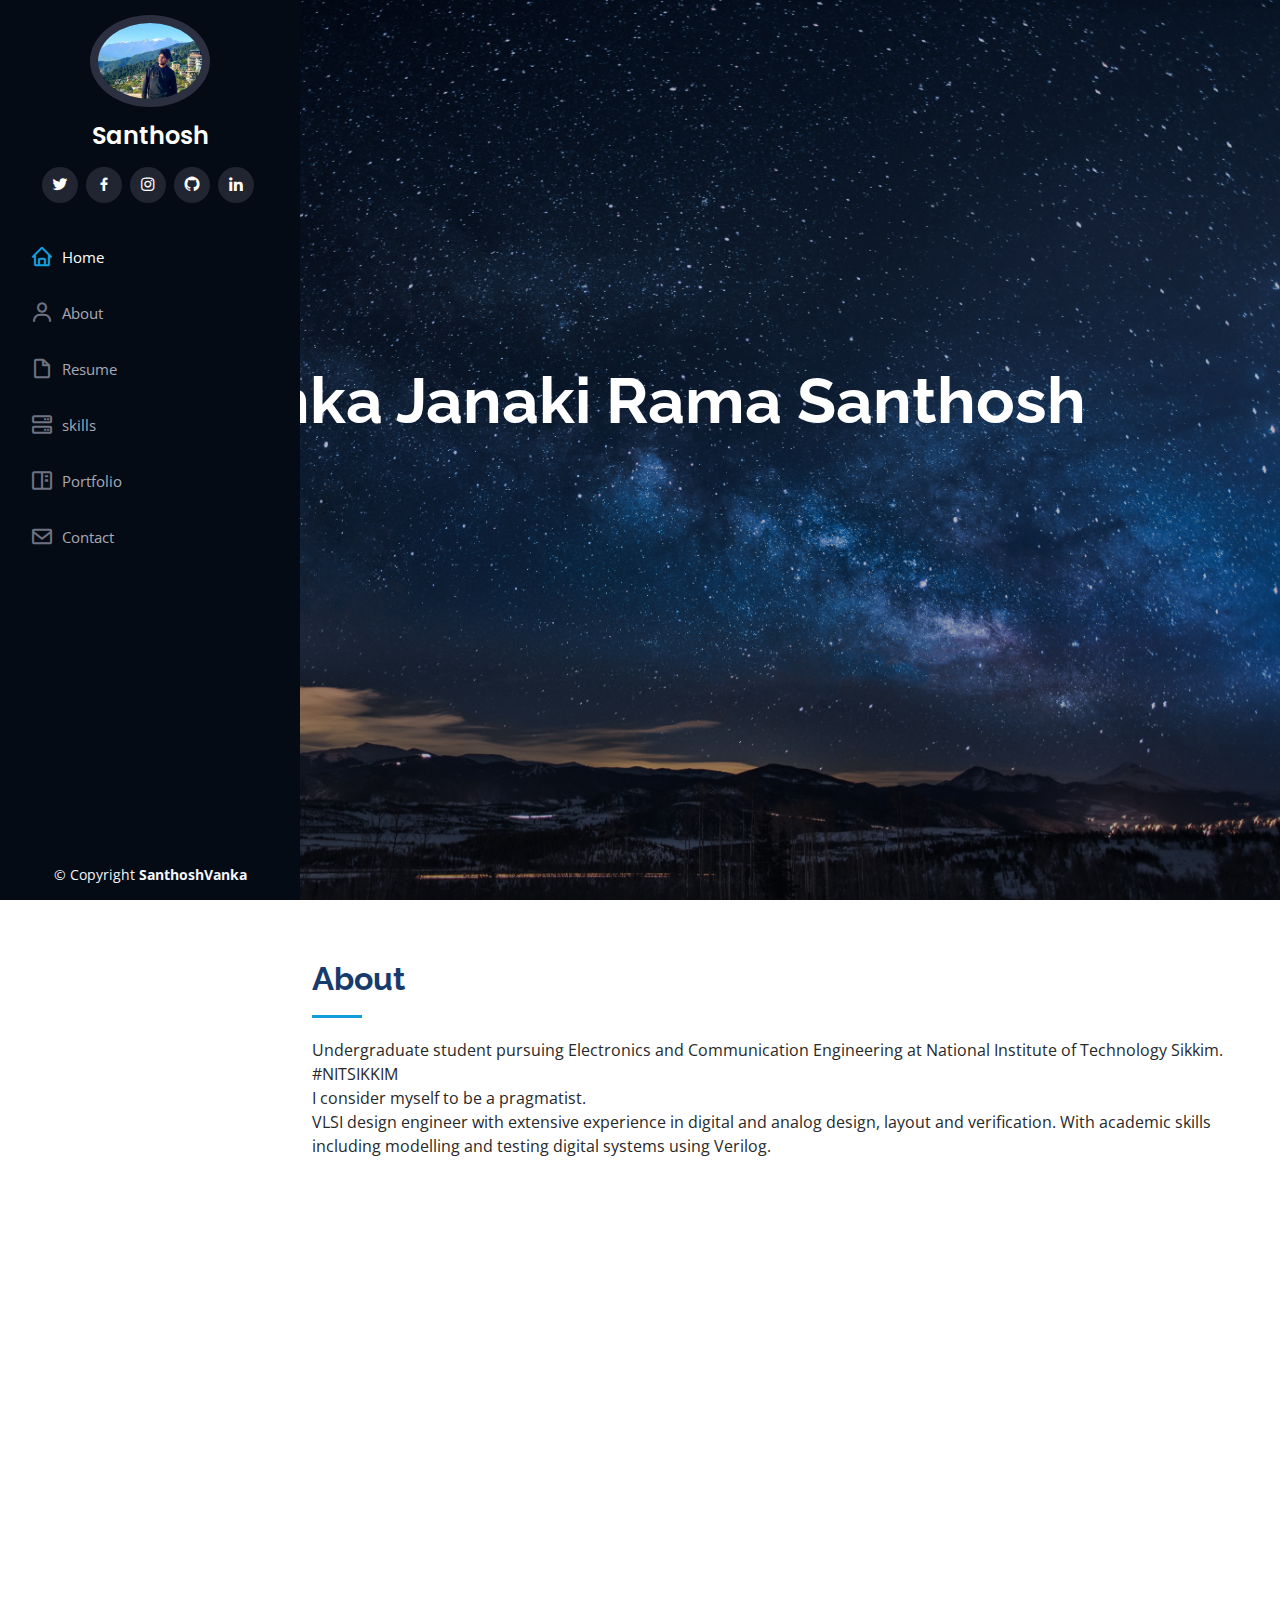
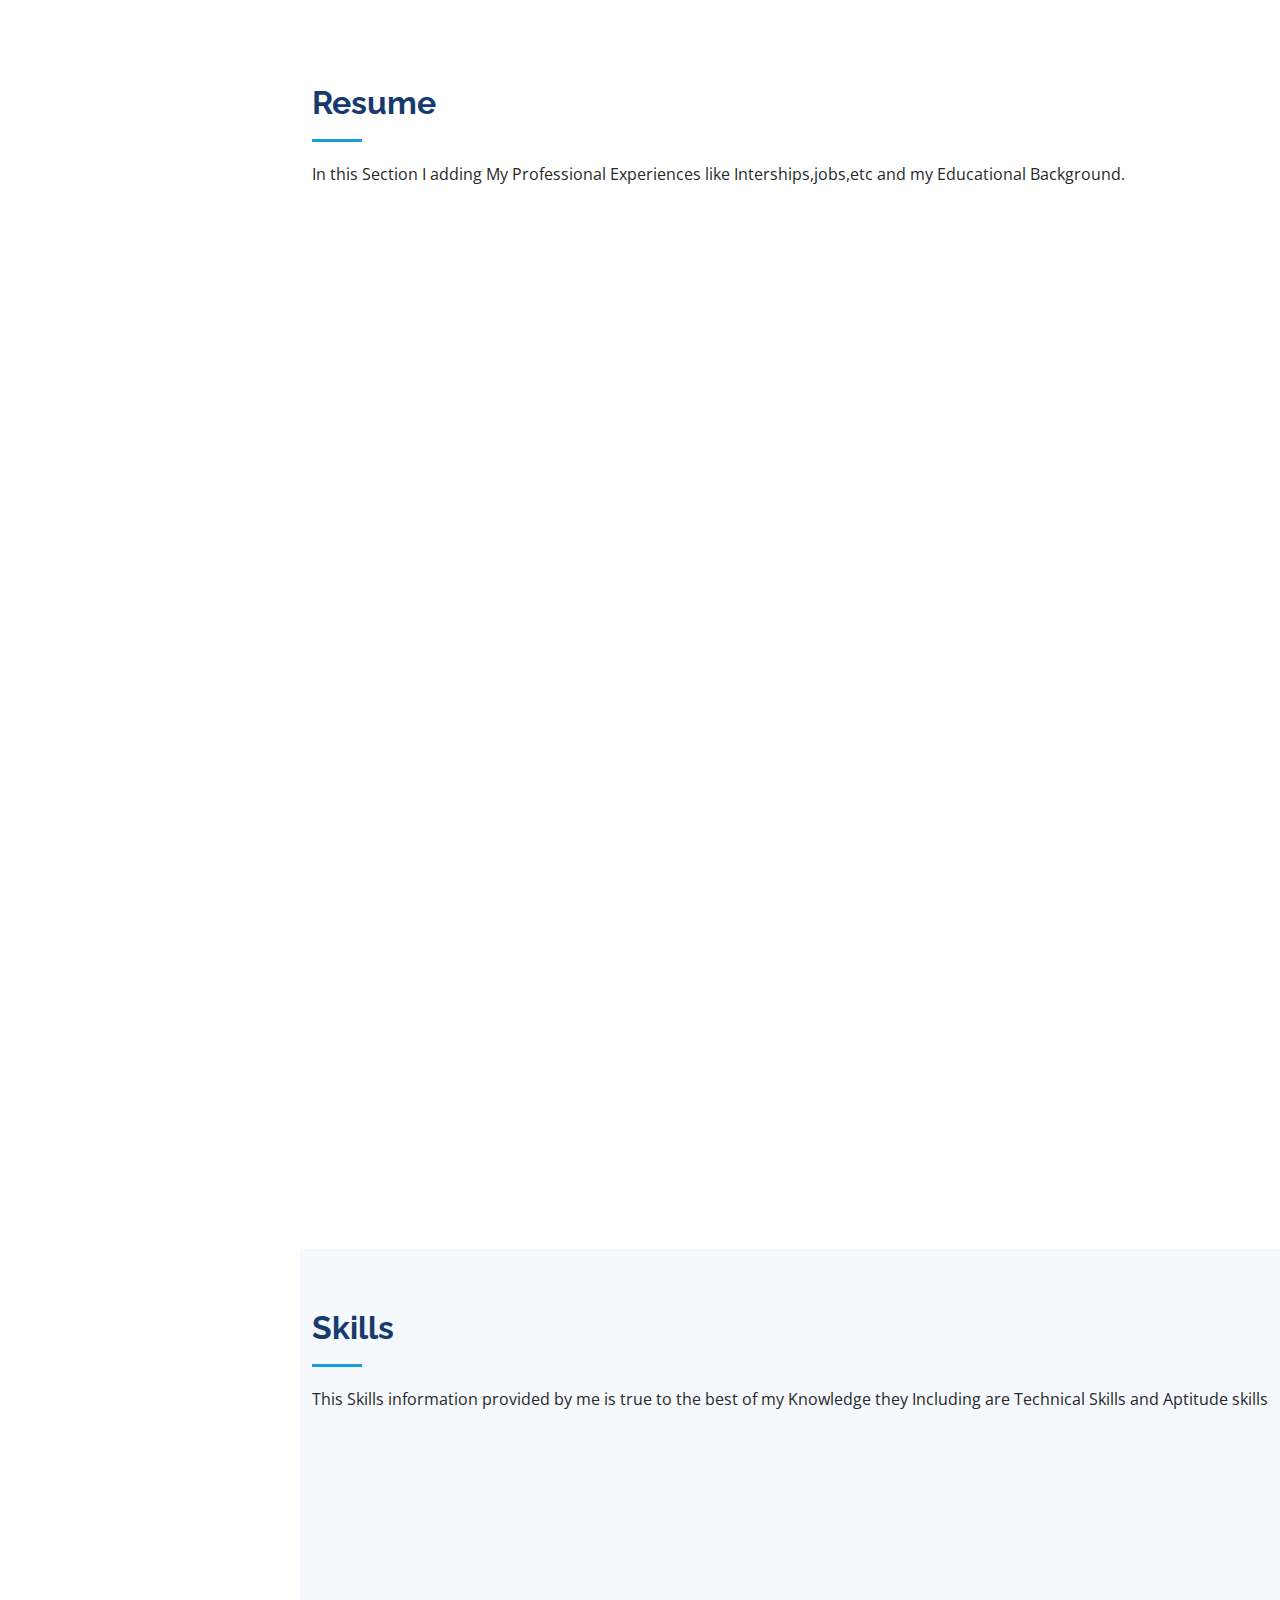
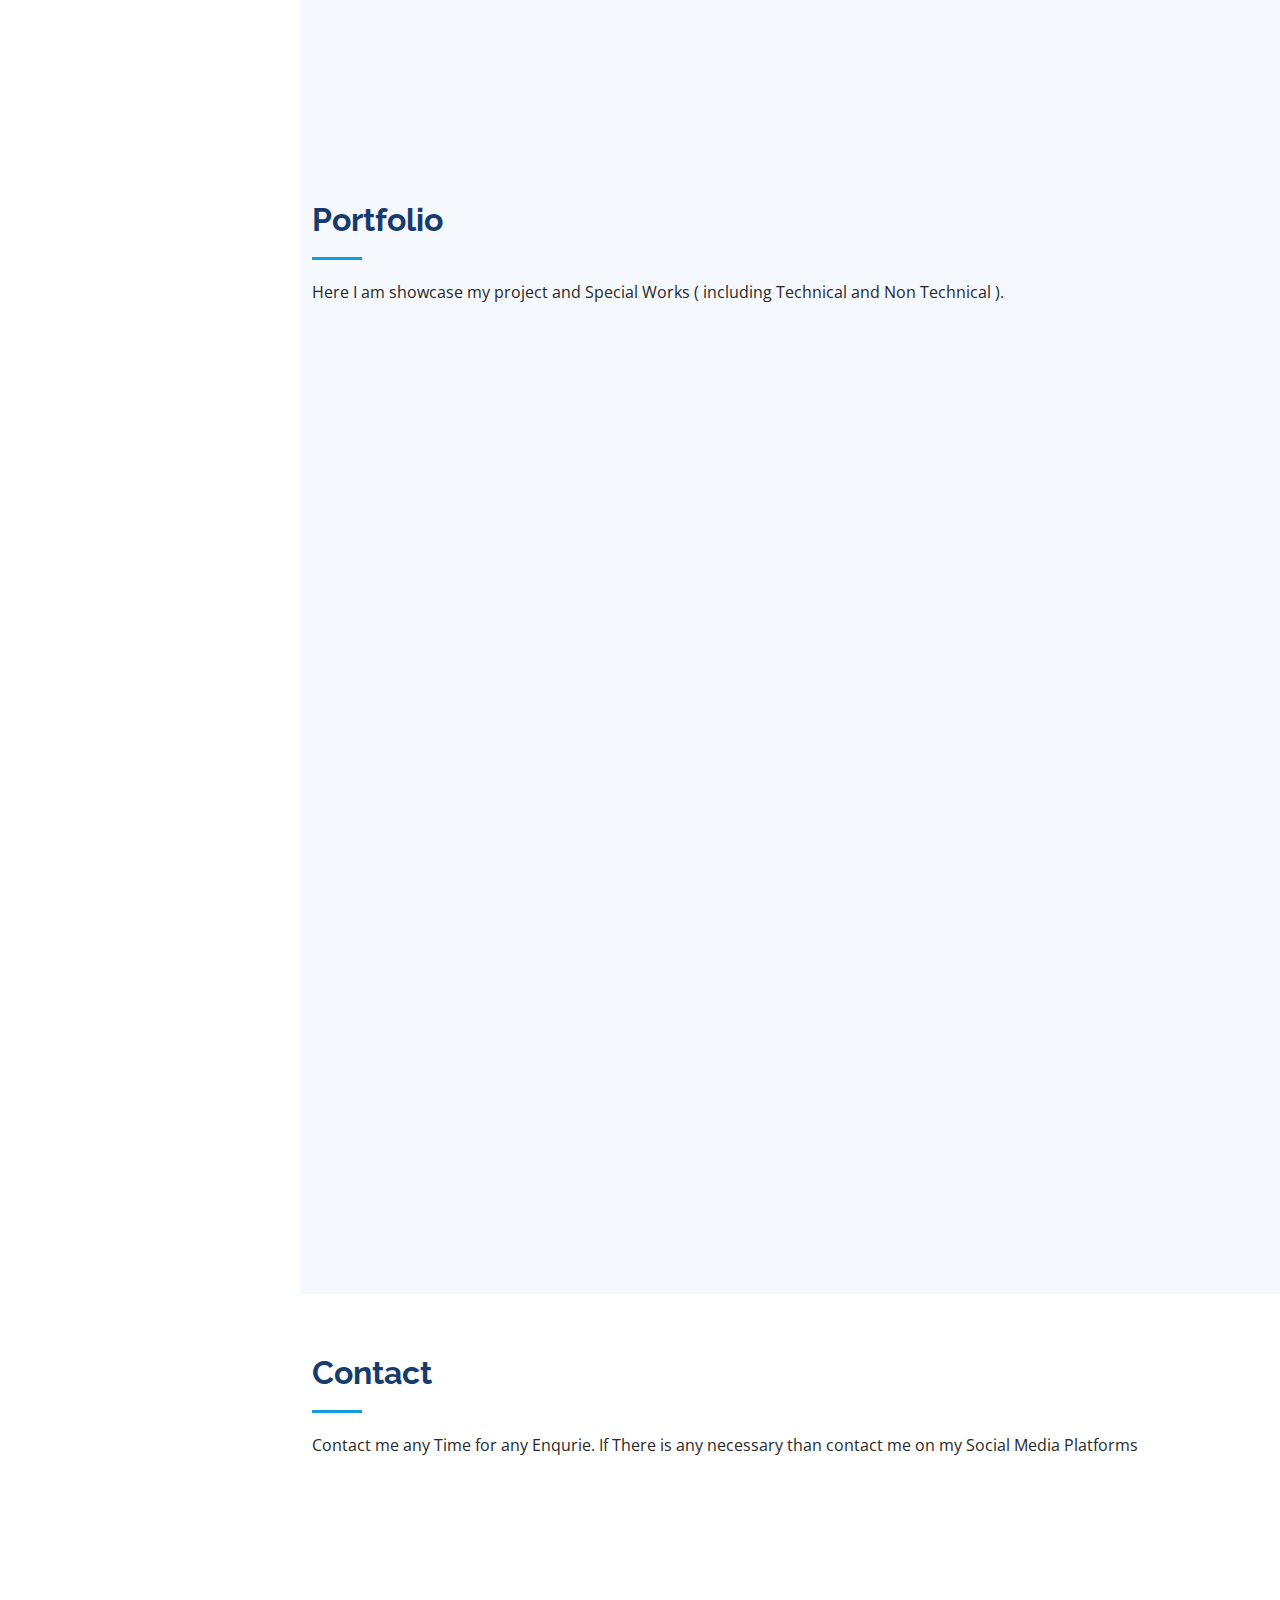
==== commit 53772eca: "update" ====
--- a/index.html
+++ b/index.html
@@ -301,11 +301,33 @@
             <div class="portfolio-wrap">
               <img src="assets/img/portfolio/mlp.jpg" class="img-fluid" alt="">
               <div class="portfolio-links">
-                <a href="assets/img/portfolio/portfolio-f.jpeg" data-gallery="portfolioGallery" class="portfolio-lightbox" title="App 1"><i class="bx bx-plus"></i></a>
+                <a href="assets/img/portfolio/mlp.jpg" data-gallery="portfolioGallery" class="portfolio-lightbox" title="App 1"><i class="bx bx-plus"></i></a>
                 <a href="https://github.com/SanthoshVanka/House-Prices-Prediction" title="More Details"><i class="bx bx-link"></i></a>
               </div>
             </div>
           </div>
+
+
+          <div class="col-lg-4 col-md-6 portfolio-item filter-card">
+            <div class="portfolio-wrap">
+              <img src="assets/img/portfolio/antenna.jpg" class="img-fluid" alt="">
+              <div class="portfolio-links">
+                <a href="assets/img/portfolio/antenna.jpg" data-gallery="portfolioGallery" class="portfolio-lightbox" title="Card 1"><i class="bx bx-plus"></i></a>
+                <a href="inner-page.html" title="More Details"><i class="bx bx-link"></i></a>
+              </div>
+            </div>
+          </div>
+
+          <div class="col-lg-4 col-md-6 portfolio-item filter-app">
+            <div class="portfolio-wrap">
+              <img src="assets/img/portfolio/verilog _tl.jpg" class="img-fluid" alt="">
+              <div class="portfolio-links">
+                <a href="assets/img/portfolio/verilog _tl.jpg" data-gallery="portfolioGallery" class="portfolio-lightbox" title="App 2"><i class="bx bx-plus"></i></a>
+                <a href="https://github.com/SanthoshVanka/Traffic-Light-Controller-Design-using-Verilog" title="More Details"><i class="bx bx-link"></i></a>
+              </div>
+            </div>
+          </div>
+
 
           <div class="col-lg-4 col-md-6 portfolio-item filter-card">
             <div class="portfolio-wrap">
@@ -317,45 +339,33 @@
             </div>
           </div>
 
-
           <div class="col-lg-4 col-md-6 portfolio-item filter-app">
             <div class="portfolio-wrap">
-              <img src="assets/img/portfolio/verilog _tl.jpg" class="img-fluid" alt="">
-              <div class="portfolio-links">
-                <a href="assets/img/portfolio/protfolio-b.jpg" data-gallery="portfolioGallery" class="portfolio-lightbox" title="App 3"><i class="bx bx-plus"></i></a>
-                <a href="https://github.com/SanthoshVanka/Traffic-Light-Controller-Design-using-Verilog" title="More Details"><i class="bx bx-link"></i></a>
-              </div>
-            </div>
-          </div>
-
+              <img src="assets/img/portfolio/portfolio-a.jpg" class="img-fluid" alt="">
+              <div class="portfolio-links">
+                <a href="assets/img/portfolio/portfolio-a.jpg" data-gallery="portfolioGallery" class="portfolio-lightbox" title="App 3"><i class="bx bx-plus"></i></a>
+                <a href="https://github.com/SanthoshVanka/Own-Voice-Assitant" title="More Details"><i class="bx bx-link"></i></a>
+              </div>
+            </div>
+          </div>
 
 
           <div class="col-lg-4 col-md-6 portfolio-item filter-card">
             <div class="portfolio-wrap">
               <img src="assets/img/portfolio/portfolio-z.jpg" class="img-fluid" alt="">
               <div class="portfolio-links">
-                <a href="assets/img/portfolio/portfolio-z.jpg" data-gallery="portfolioGallery" class="portfolio-lightbox" title="Card 2"><i class="bx bx-plus"></i></a>
+                <a href="assets/img/portfolio/portfolio-z.jpg" data-gallery="portfolioGallery" class="portfolio-lightbox" title="Card 3"><i class="bx bx-plus"></i></a>
                 <a href="https://github.com/SanthoshVanka/Spark_Foundation_Intern_Computer-Vision-IoT-Field" title="More Details"><i class="bx bx-link"></i></a>
               </div>
             </div>
           </div>
 
-          <div class="col-lg-4 col-md-6 portfolio-item filter-app">
-            <div class="portfolio-wrap">
-              <img src="assets/img/portfolio/portfolio-a.jpg" class="img-fluid" alt="">
-              <div class="portfolio-links">
-                <a href="assets/img/portfolio/portfolio-a.jpg" data-gallery="portfolioGallery" class="portfolio-lightbox" title="App 2"><i class="bx bx-plus"></i></a>
-                <a href="https://github.com/SanthoshVanka/Own-Voice-Assitant" title="More Details"><i class="bx bx-link"></i></a>
-              </div>
-            </div>
-          </div>
-
 
           <div class="col-lg-4 col-md-6 portfolio-item filter-web">
             <div class="portfolio-wrap">
               <img src="assets/img/portfolio/portfolio-s.jpeg" class="img-fluid" alt="">
               <div class="portfolio-links">
-                <a href="assets/img/portfolio/portfolio-s.jpeg" data-gallery="portfolioGallery" class="portfolio-lightbox" title="Web 2"><i class="bx bx-plus"></i></a>
+                <a href="assets/img/portfolio/portfolio-s.jpeg" data-gallery="portfolioGallery" class="portfolio-lightbox" title="Web 1"><i class="bx bx-plus"></i></a>
                 <a href="portfolio-details-2.html" title="More Details"><i class="bx bx-link"></i></a>
               </div>
             </div>
@@ -375,27 +385,18 @@
             <div class="portfolio-wrap">
               <img src="assets/img/portfolio/portfolio-j.jpeg" class="img-fluid" alt="">
               <div class="portfolio-links">
-                <a href="assets/img/portfolio/portfolio-j.jpeg" data-gallery="portfolioGallery" class="portfolio-lightbox" title="Web 1"><i class="bx bx-plus"></i></a>
+                <a href="assets/img/portfolio/portfolio-j.jpeg" data-gallery="portfolioGallery" class="portfolio-lightbox" title="Web 2"><i class="bx bx-plus"></i></a>
                 <a href="portfolio-details-2.html" title="More Details"><i class="bx bx-link"></i></a>
               </div>
             </div>
           </div>
 
-          <div class="col-lg-4 col-md-6 portfolio-item filter-card">
+
+          <div class="col-lg-4 col-md-6 portfolio-item filter-web">
             <div class="portfolio-wrap">
               <img src="assets/img/portfolio/protfoiio-d.jpg" class="img-fluid" alt="">
               <div class="portfolio-links">
-                <a href="assets/img/portfolio/protfoiio-d.jpg" data-gallery="portfolioGallery" class="portfolio-lightbox" title="Card 3"><i class="bx bx-plus"></i></a>
-                <a href="inner-page.html" title="More Details"><i class="bx bx-link"></i></a>
-              </div>
-            </div>
-          </div>
-
-          <div class="col-lg-4 col-md-6 portfolio-item filter-web">
-            <div class="portfolio-wrap">
-              <img src="assets/img/portfolio/protfolio-c.jpg" class="img-fluid" alt="">
-              <div class="portfolio-links">
-                <a href="assets/img/portfolio/protfolio-c.jpg" data-gallery="portfolioGallery" class="portfolio-lightbox" title="Web 3"><i class="bx bx-plus"></i></a>
+                <a href="assets/img/portfolio/protfoiio-d.jpg" data-gallery="portfolioGallery" class="portfolio-lightbox" title="Web 3"><i class="bx bx-plus"></i></a>
                 <a href="inner-page.html" title="More Details"><i class="bx bx-link"></i></a>
               </div>
             </div>
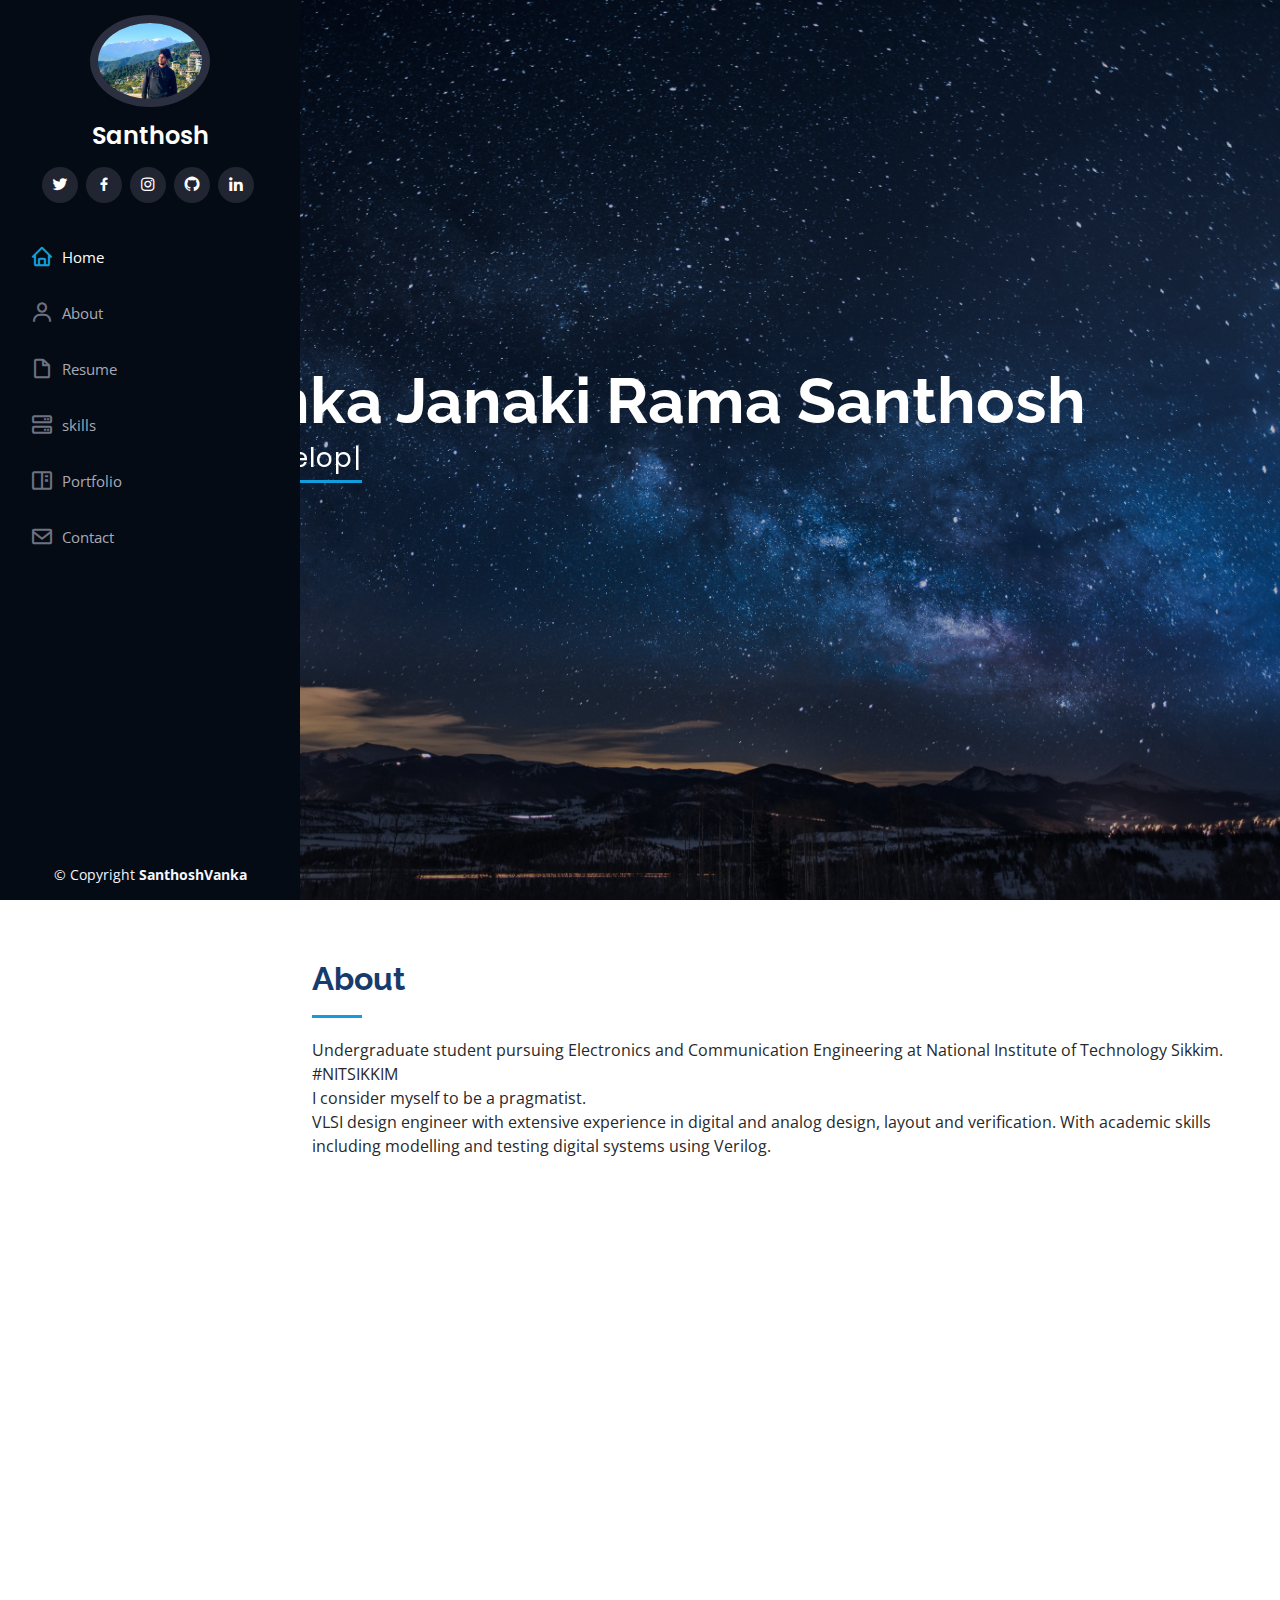
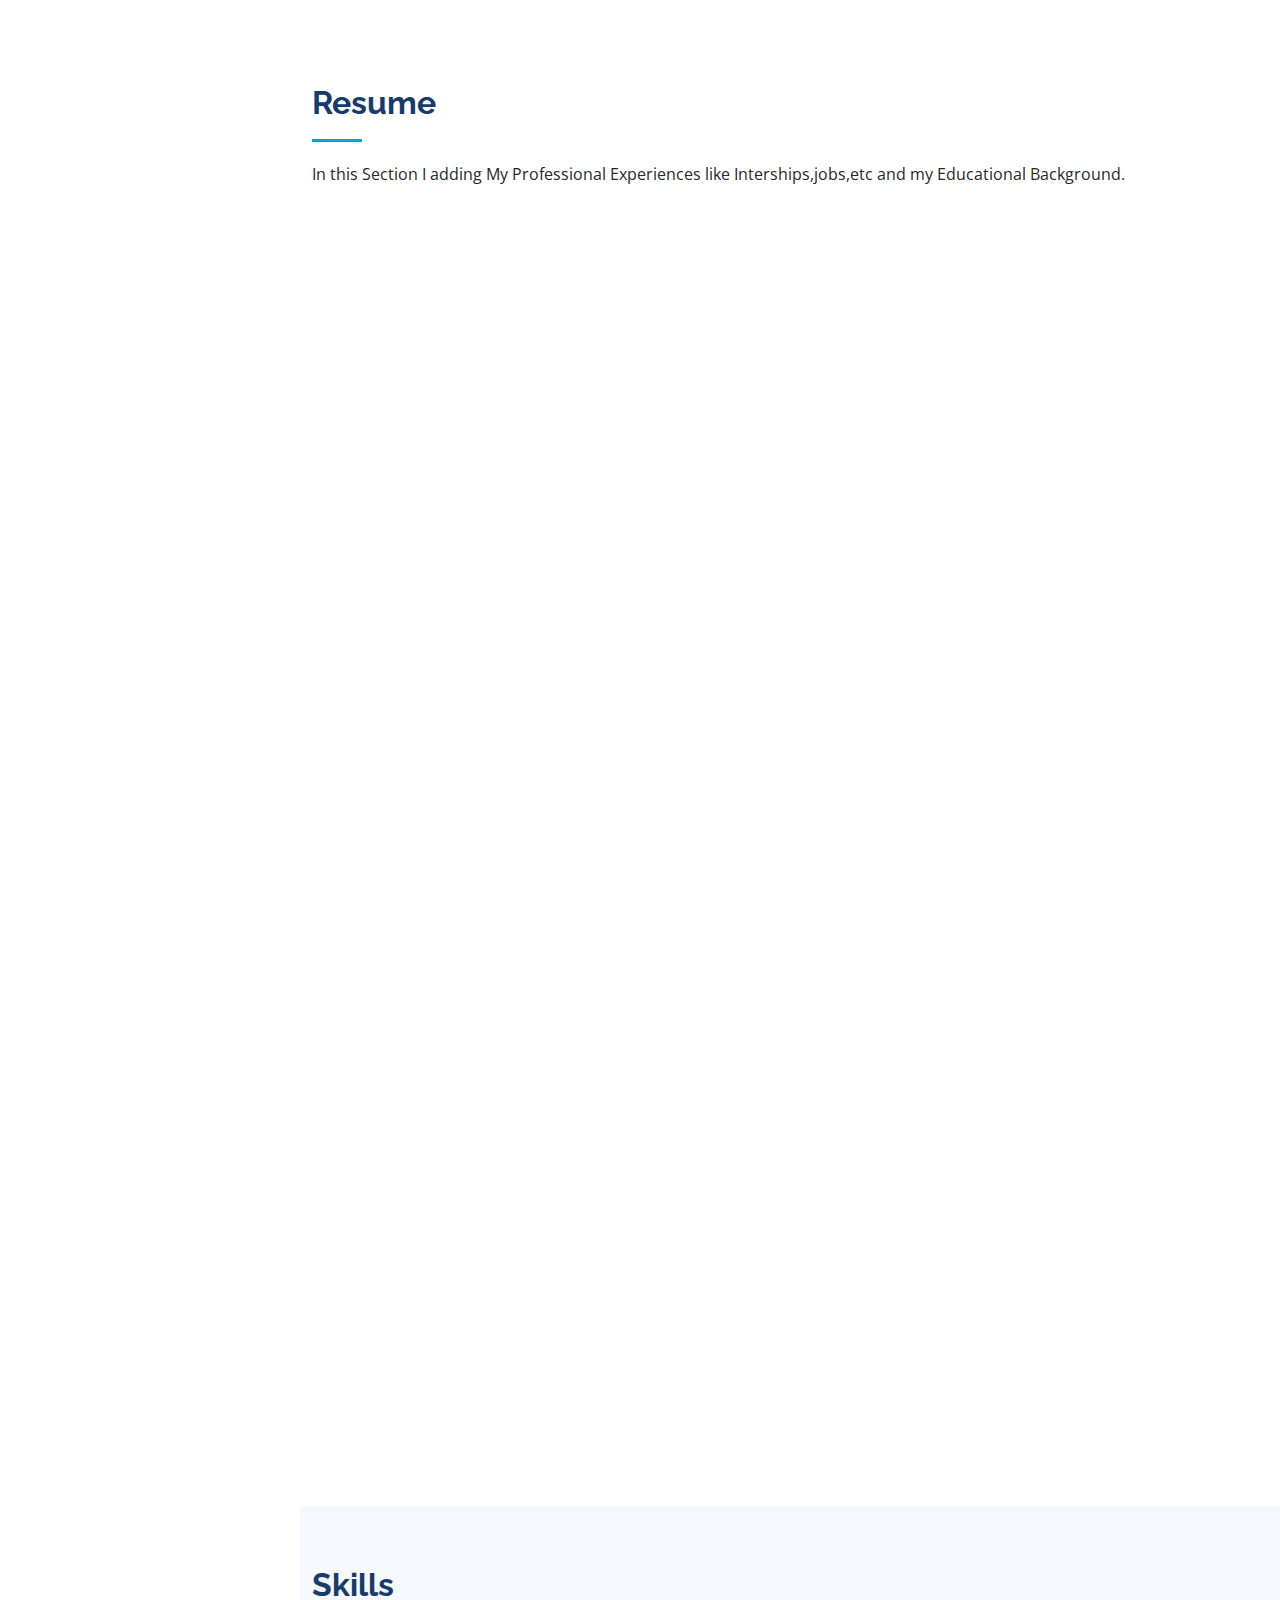
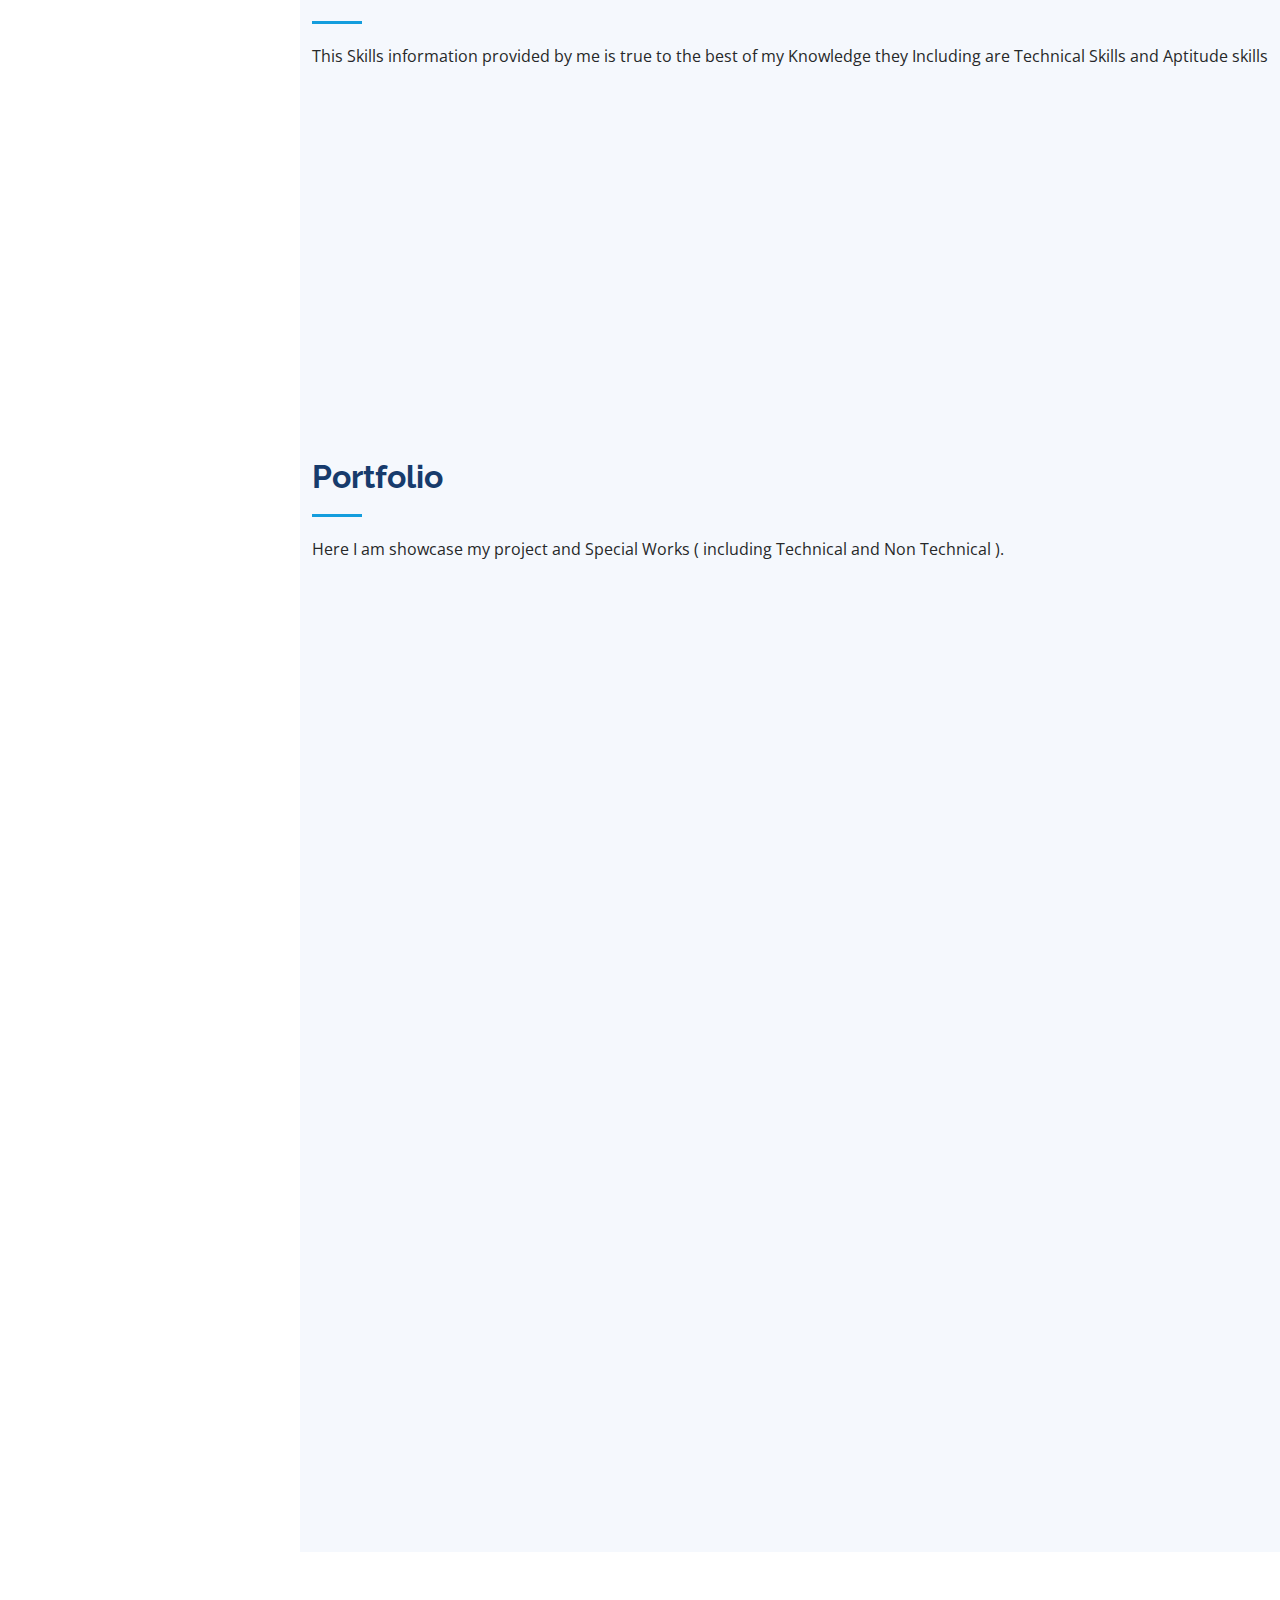
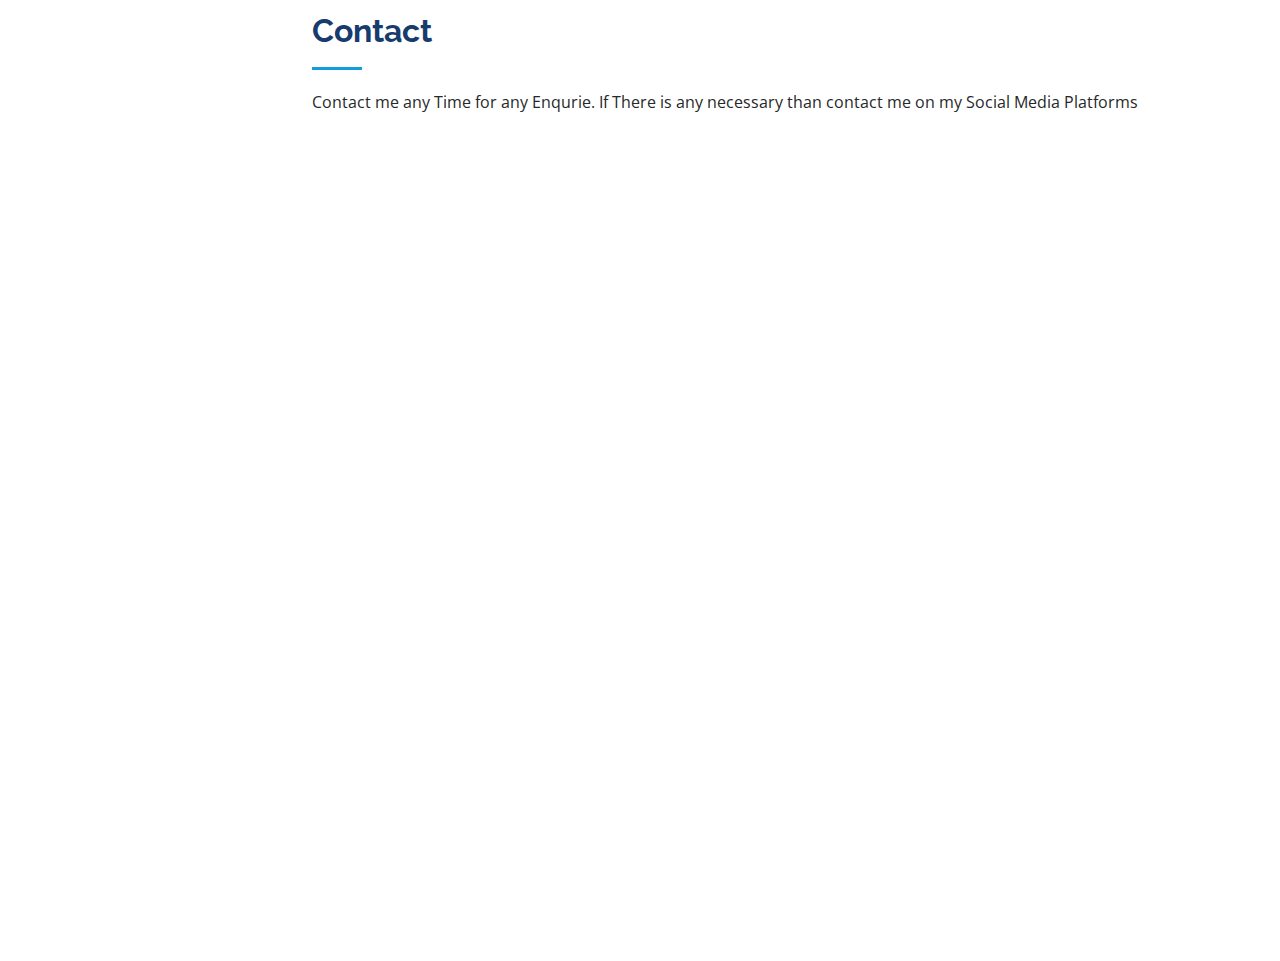
==== commit f97dfdc3: "update" ====
--- a/index.html
+++ b/index.html
@@ -138,7 +138,7 @@
               <h4>Undergraduation </h4>
               <h5>2019 - 2023</h5>
               <p><em>National Institute of Technology sikkim, Ravangla, India</em></p>
-              <p>Pursuing Bachelor of Technology in Electronics and Communication Engineering department with 7.45 CGPA. </p>
+              <p>Pursuing Bachelor of Technology in Electronics and Communication Engineering department with 7.60 CGPA. </p>
             </div>
             <div class="resume-item">
               <h4>Higher Secondary Education</h4>
@@ -155,6 +155,15 @@
           </div>
           <div class="col-lg-6" data-aos="fade-up" data-aos-delay="100">
             <h3 class="resume-title">Professional Experience</h3>
+            <div class="resume-item">
+              <h4>Research Internship</h4>
+              <h5>March 2023 - Ongoing</h5>
+              <p><em>Centre for Development of Advanced Computing (C-DAC), Bengaluru, India </em></p>
+              <ul>
+                <li>This an In-person Internship </li>
+                <li>This is my ongoing internship in which I am working on a new RISC-V Processor using various technologies.</li>
+              </ul>
+            </div>
             <div class="resume-item">
             <h4>Software Engineer Internship</h4>
             <h5>May 2022 - July 2022</h5>
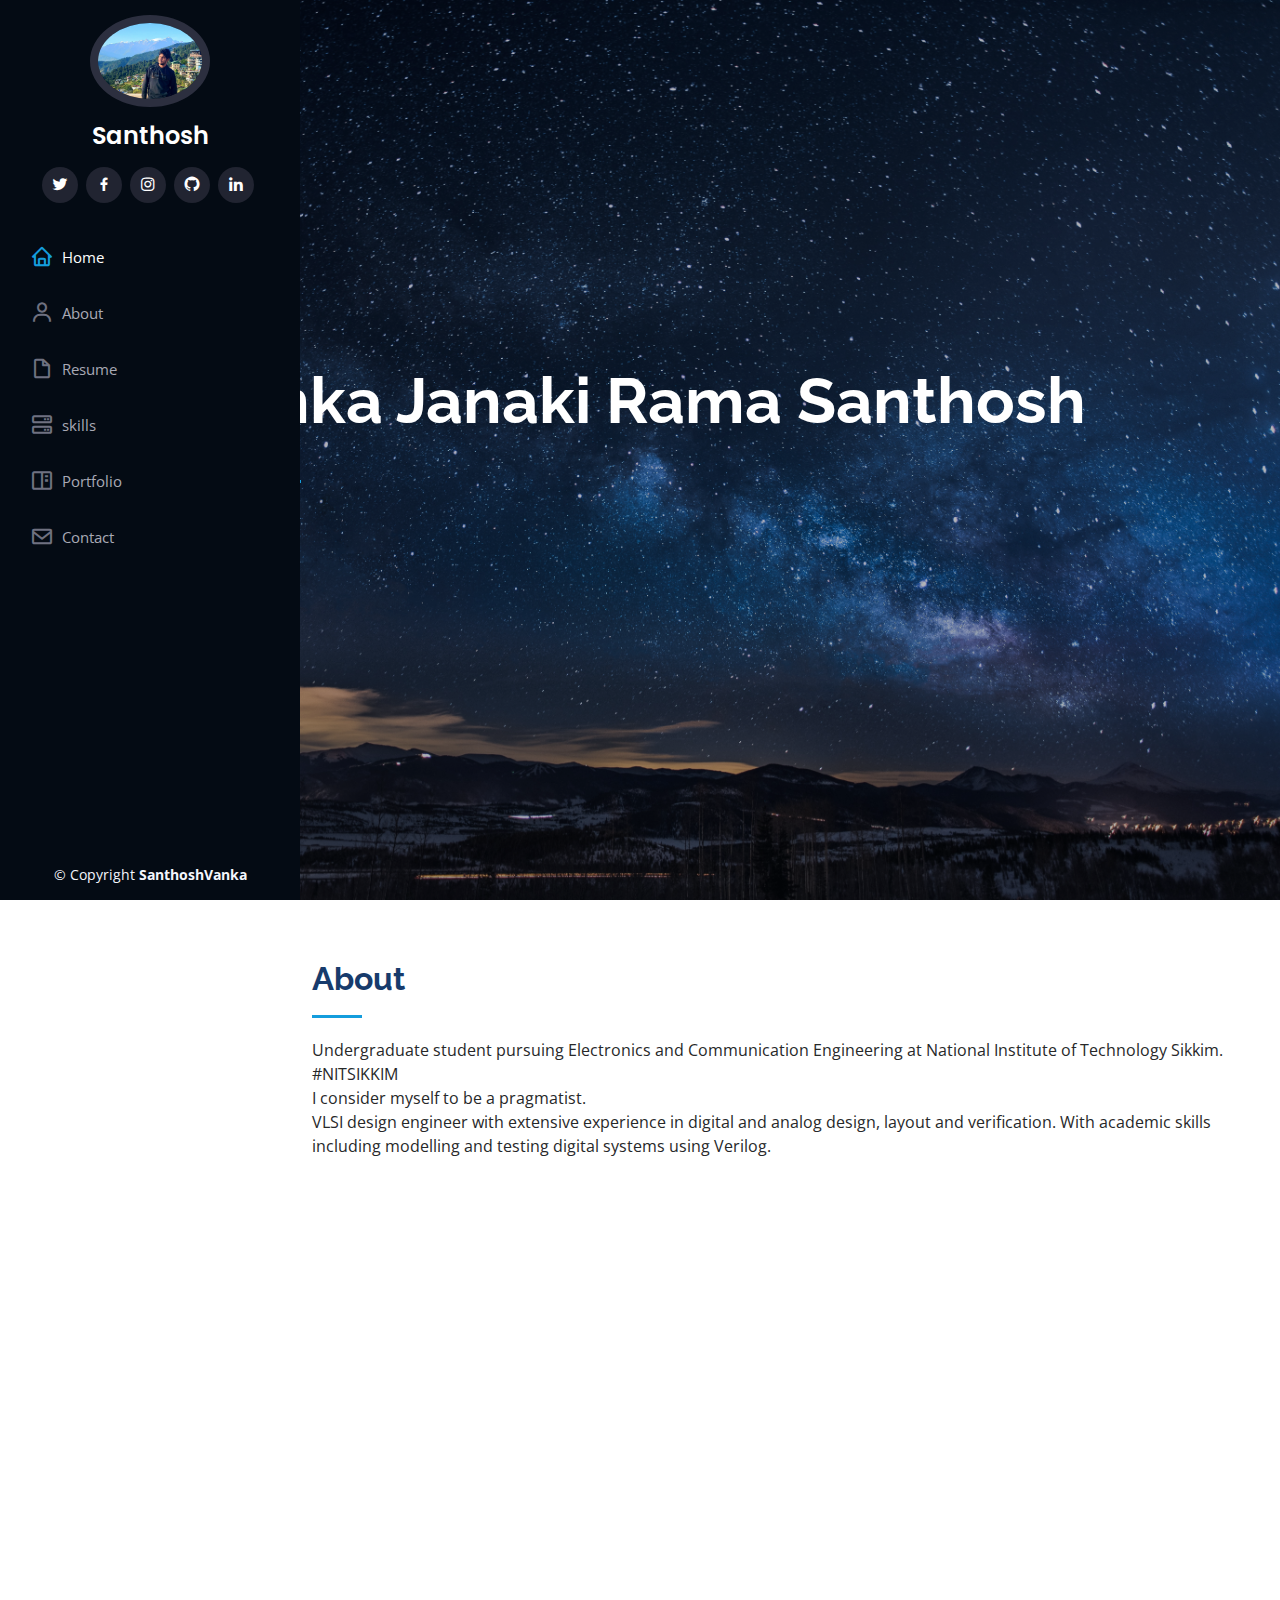
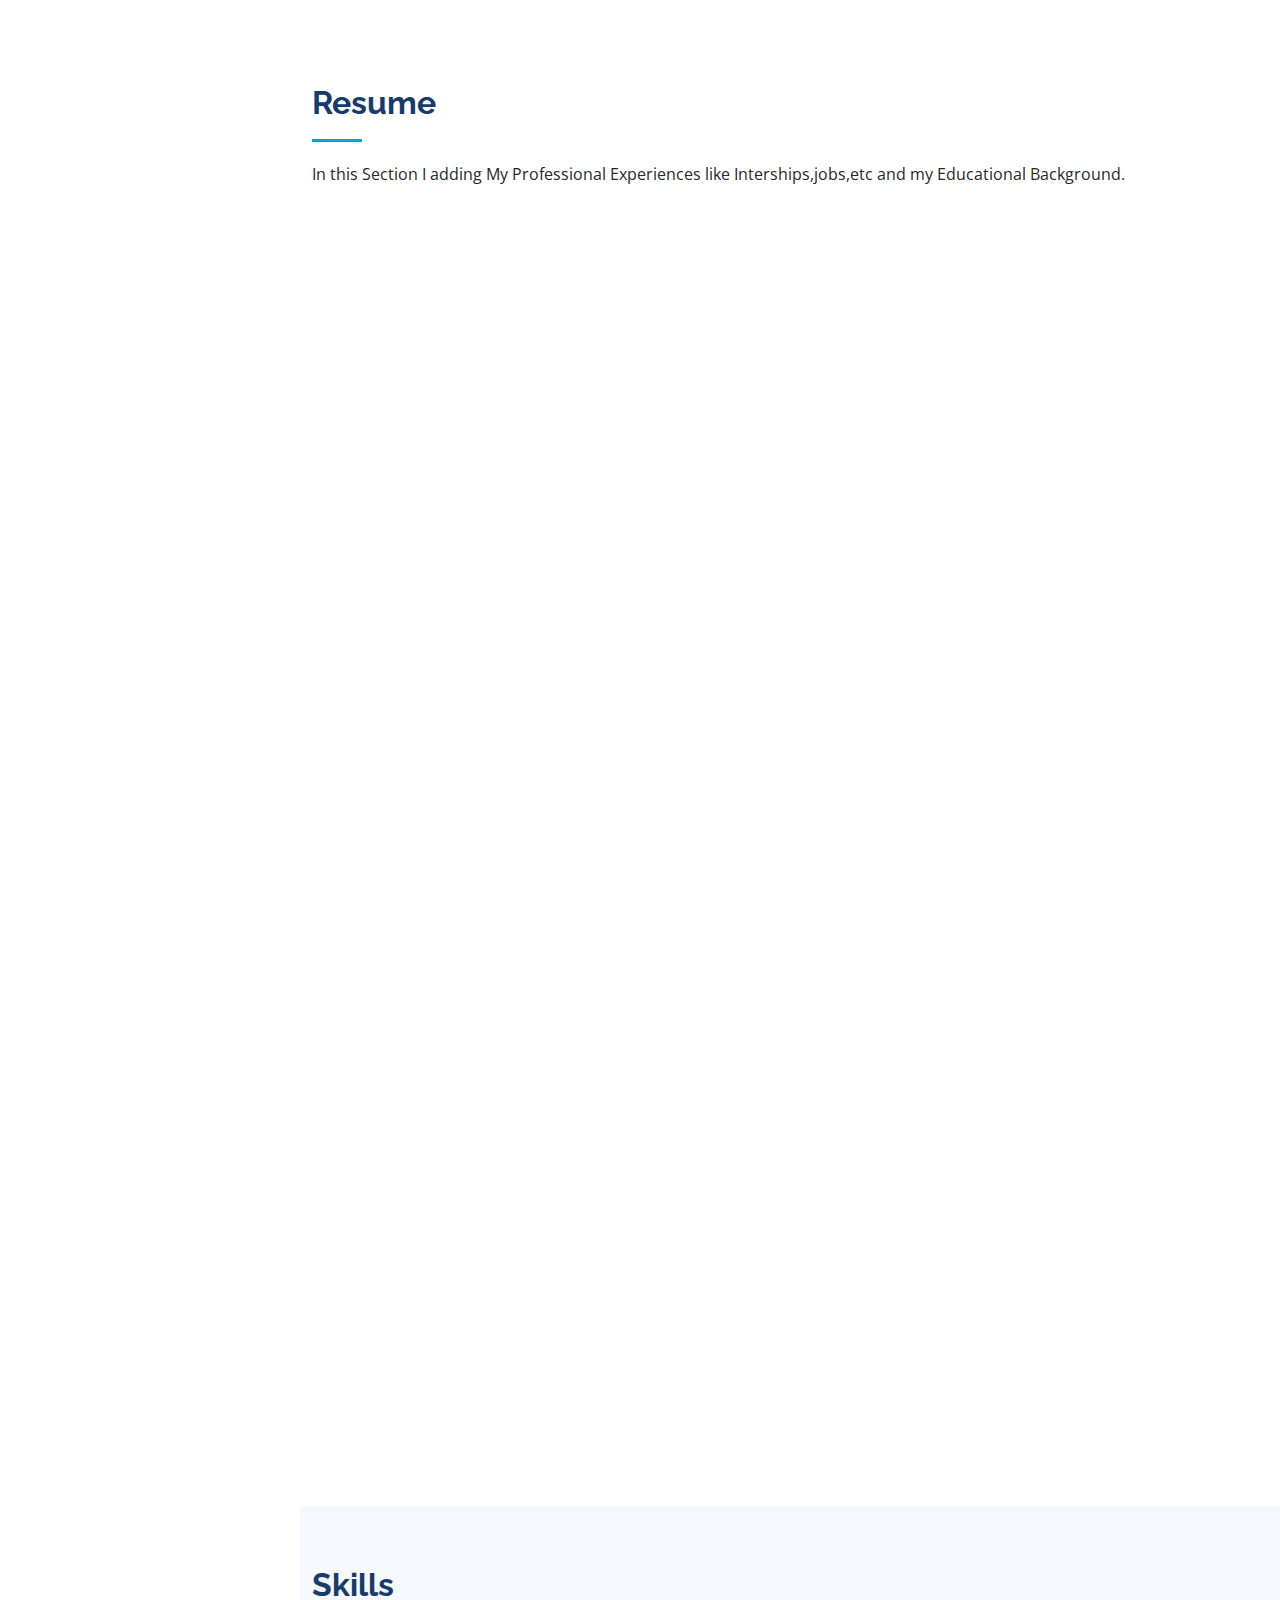
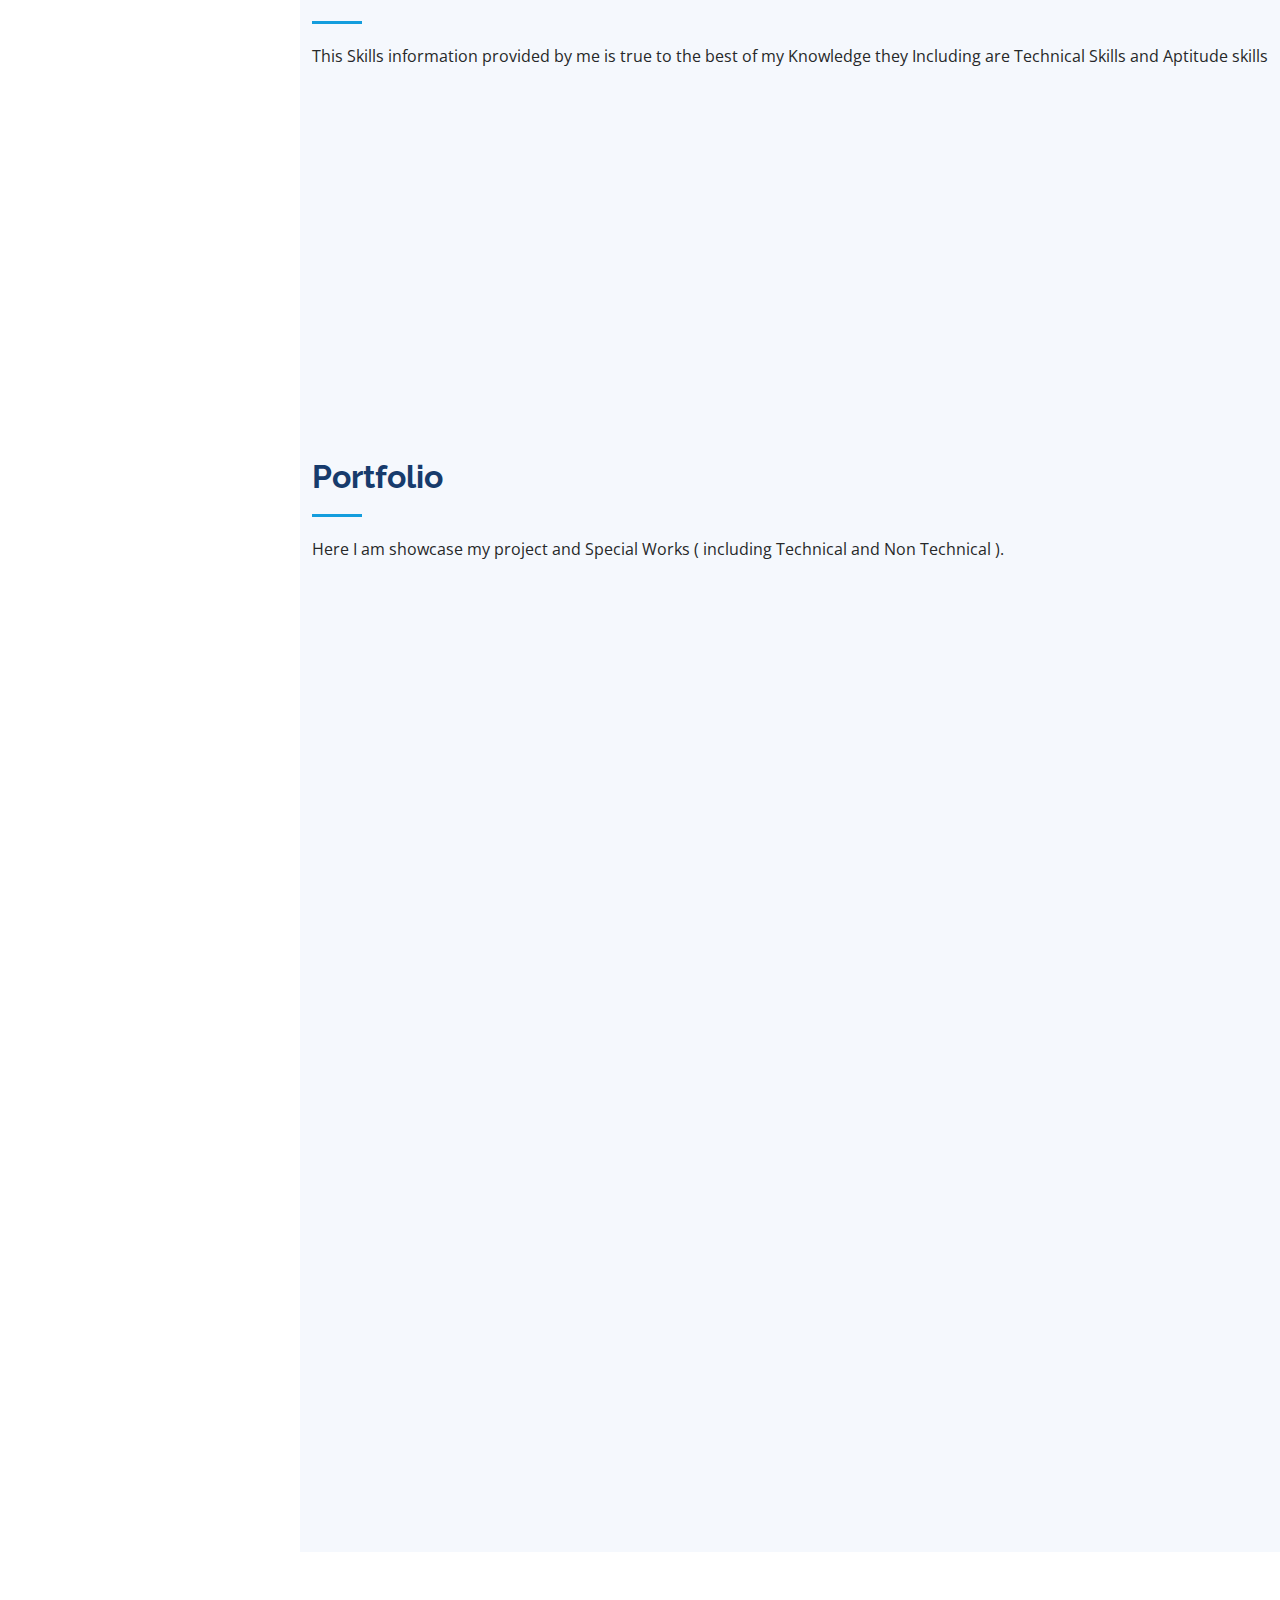
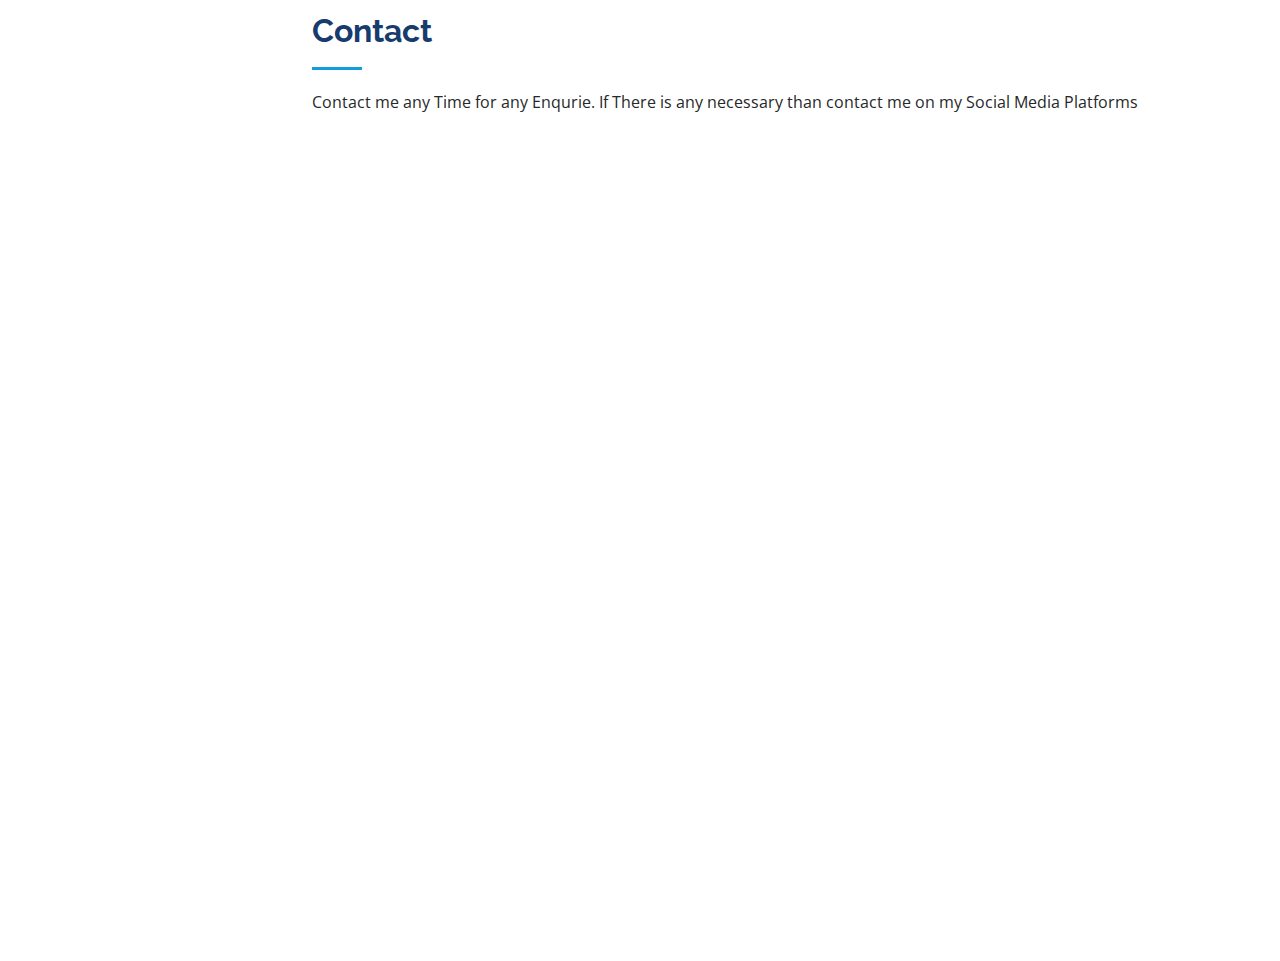
==== commit e4a566bf: "update" ====
--- a/index.html
+++ b/index.html
@@ -160,7 +160,7 @@
               <h5>March 2023 - Ongoing</h5>
               <p><em>Centre for Development of Advanced Computing (C-DAC), Bengaluru, India </em></p>
               <ul>
-                <li>This an In-person Internship </li>
+                <li>This an On-Site Internship </li>
                 <li>This is my ongoing internship in which I am working on a new RISC-V Processor using various technologies.</li>
               </ul>
             </div>
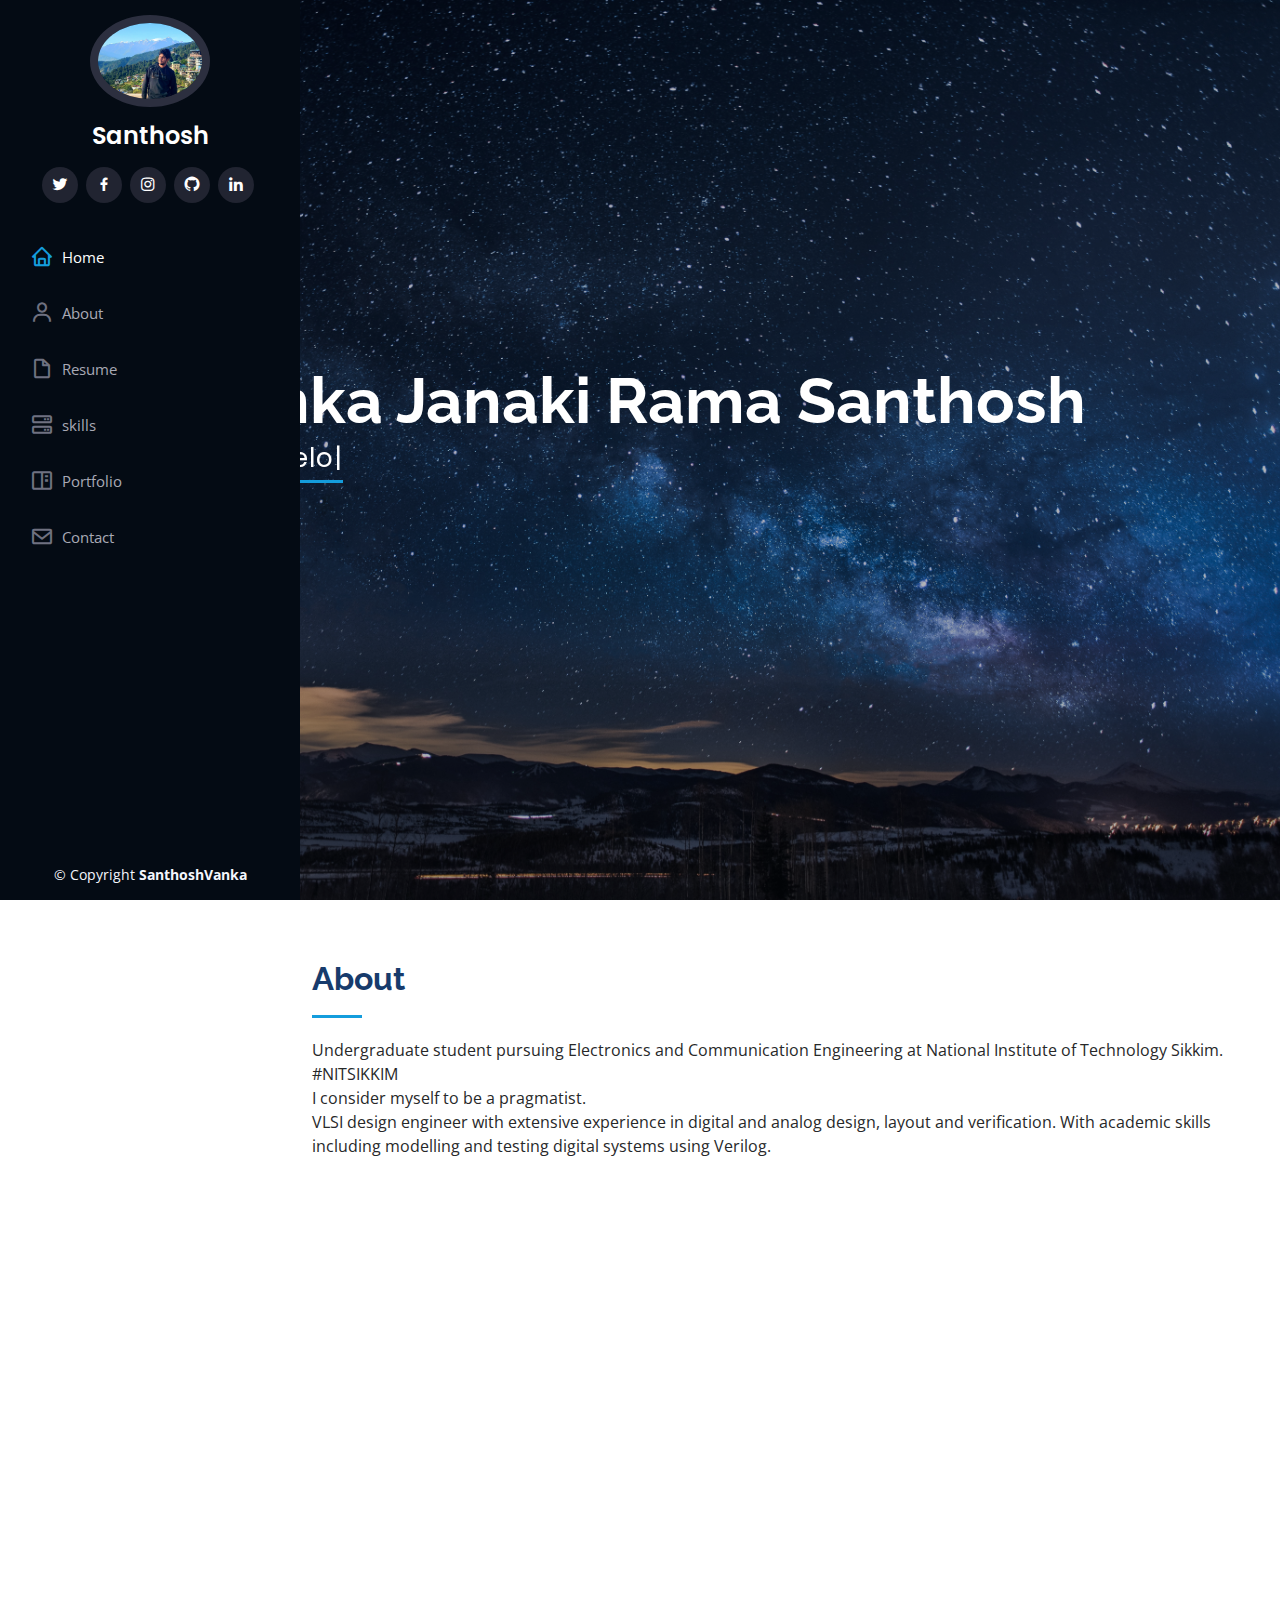
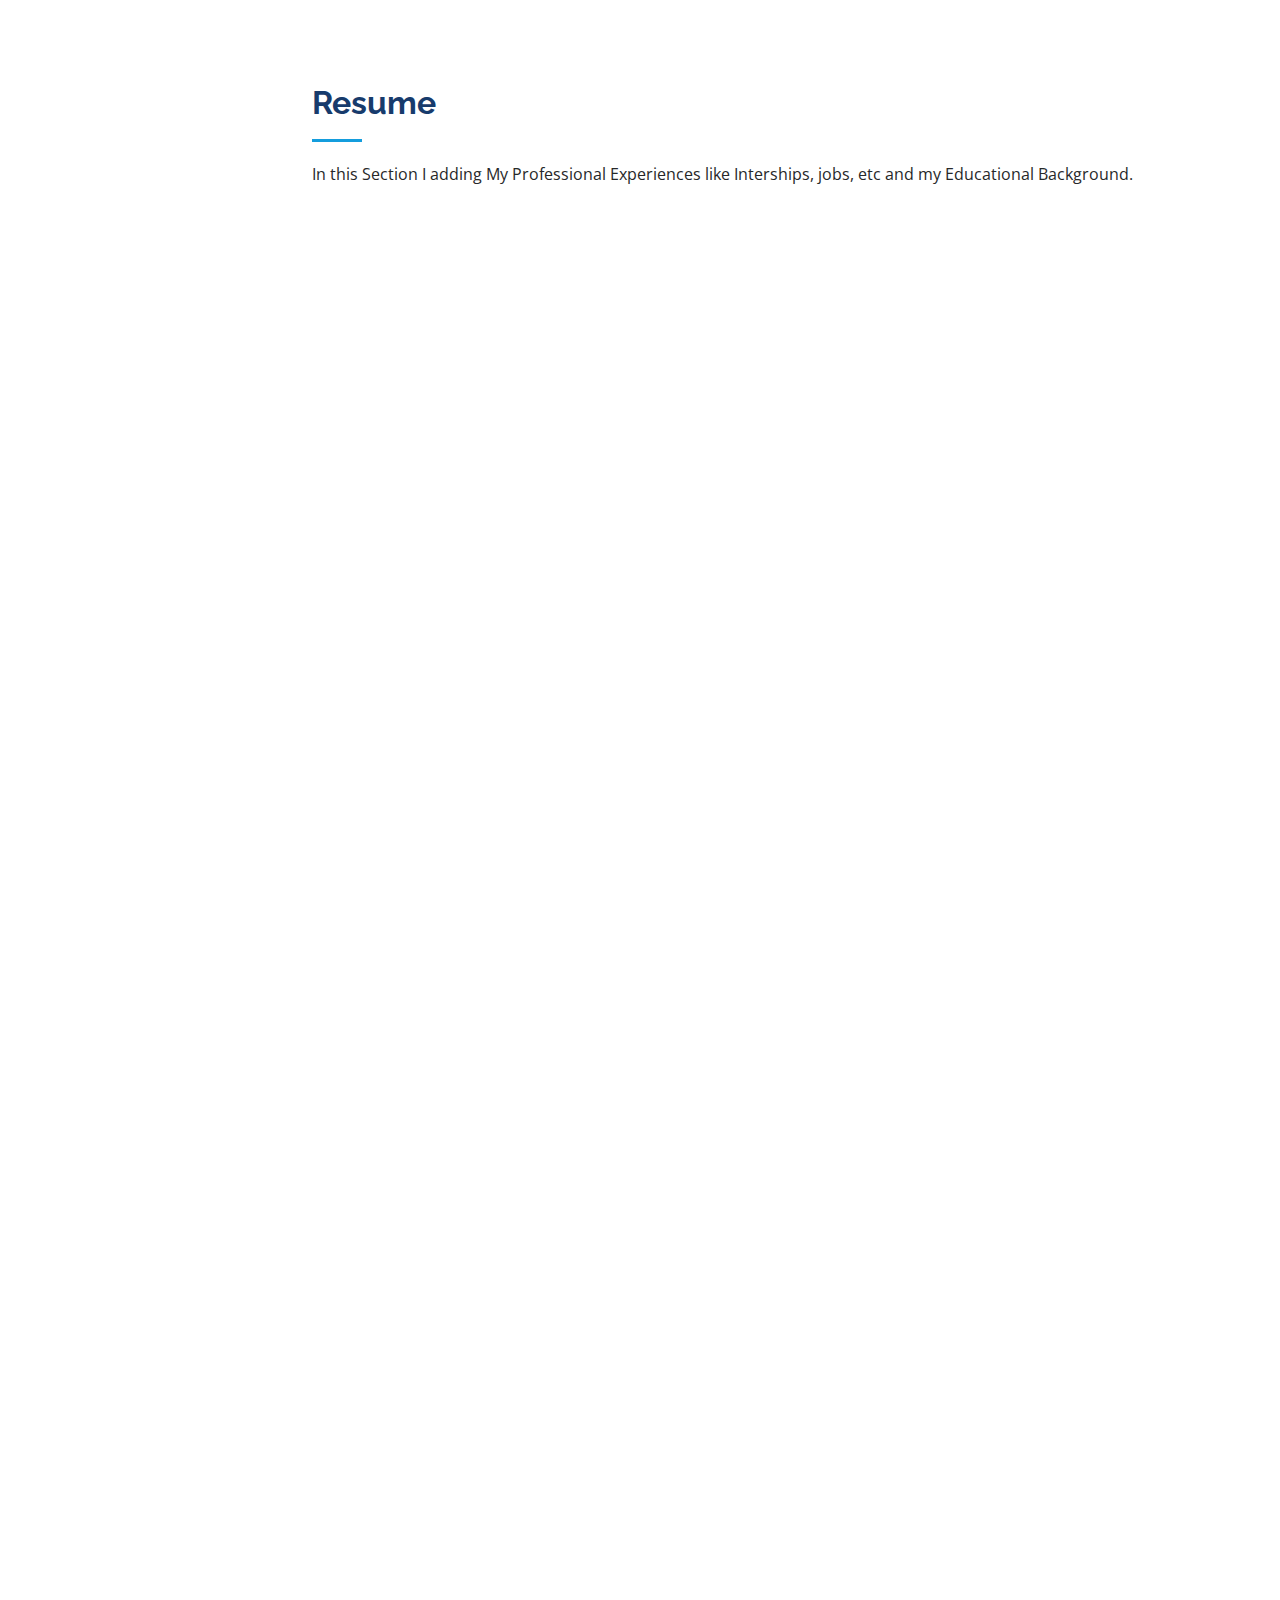
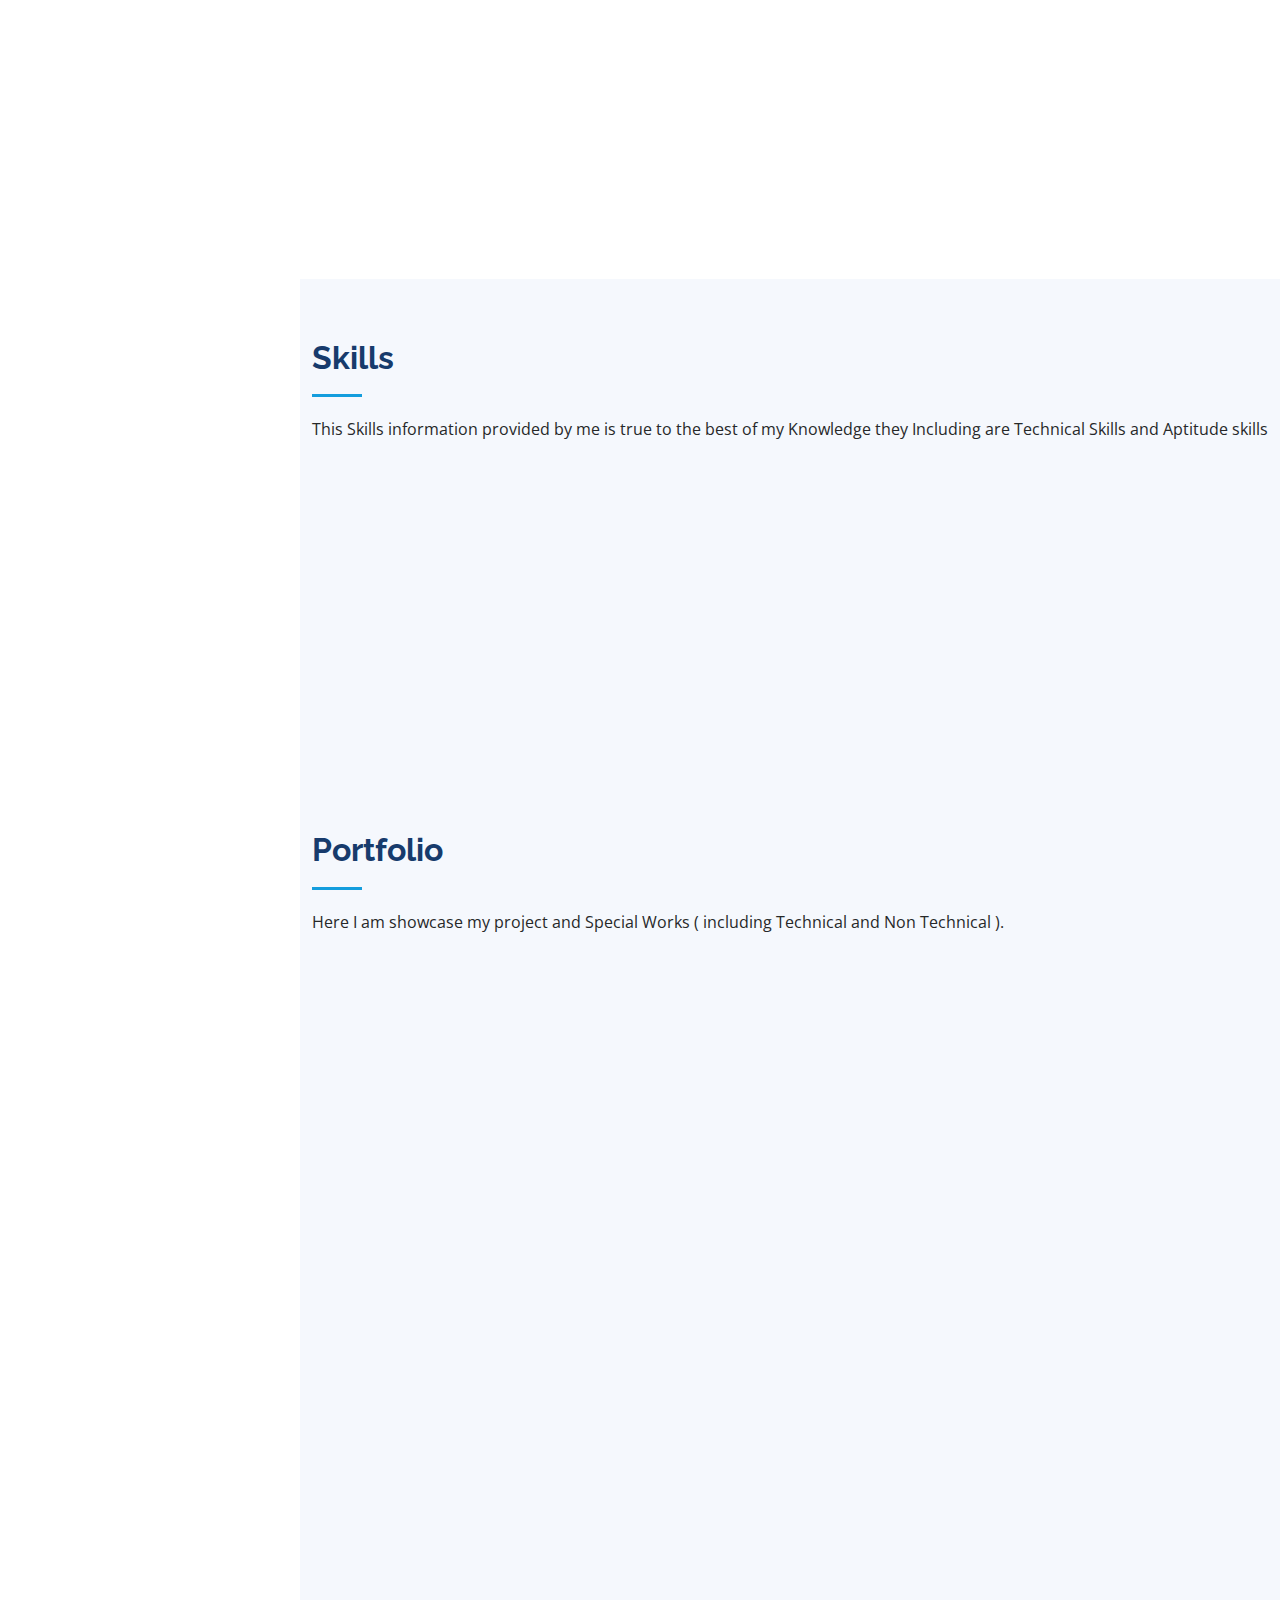
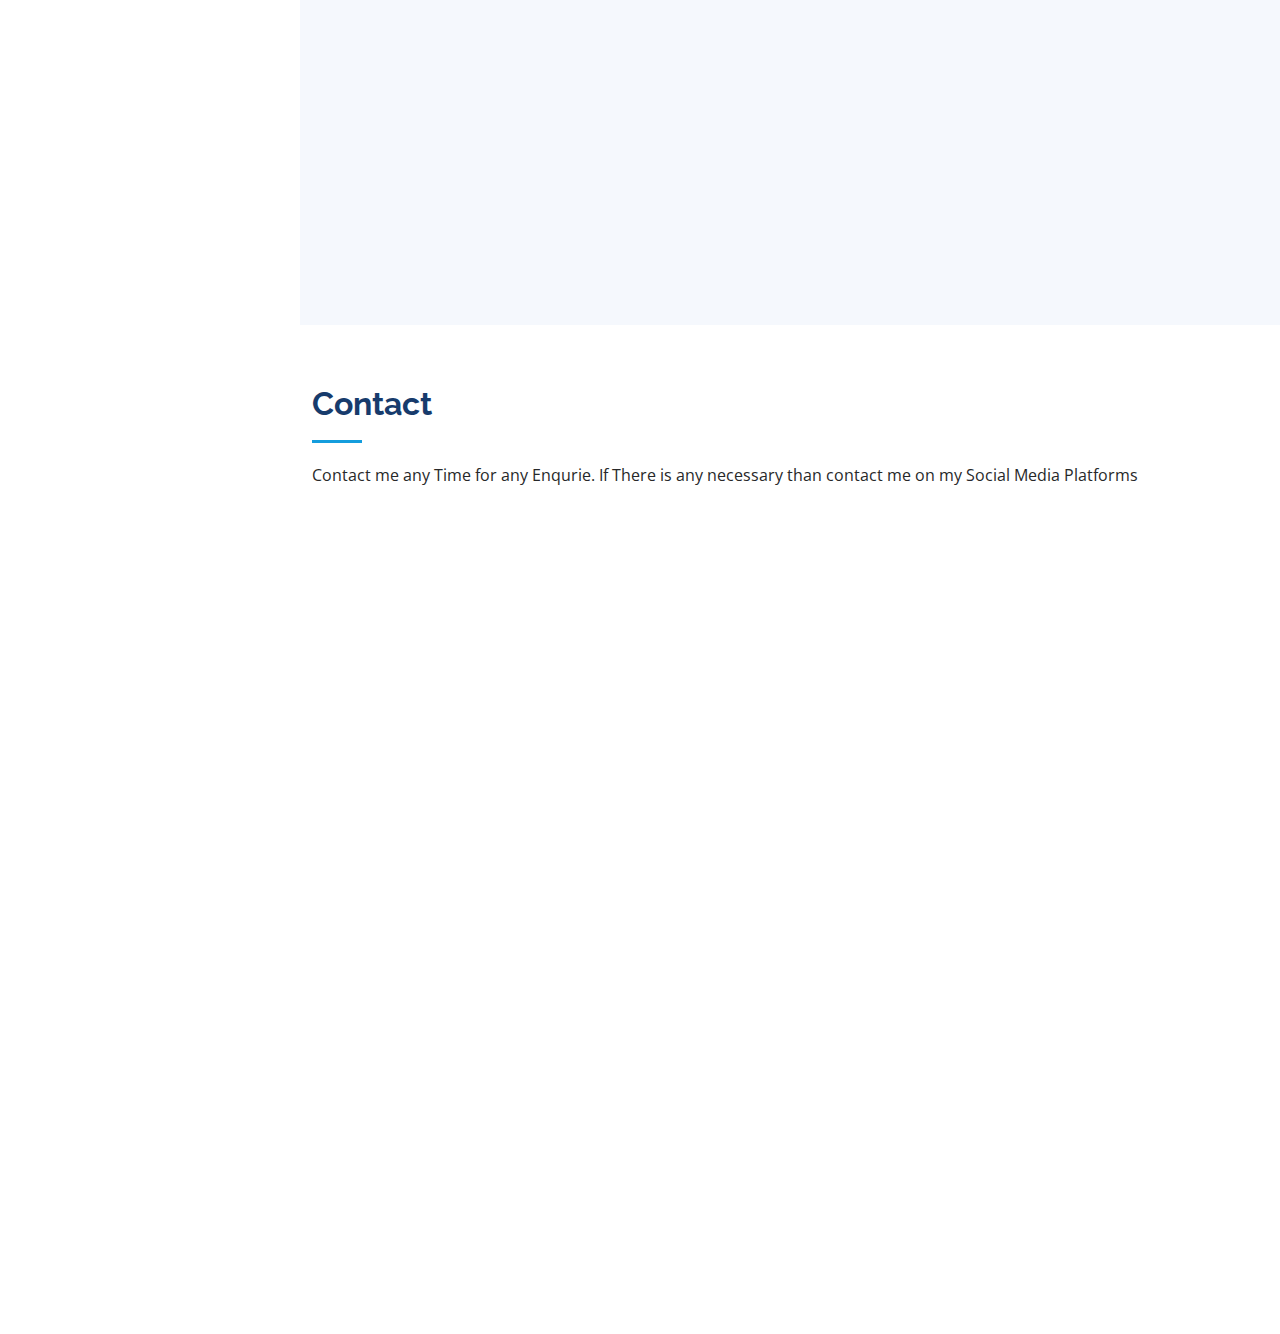
==== commit 4c4abca1: "update" ====
--- a/index.html
+++ b/index.html
@@ -99,12 +99,12 @@
                   <li><i class="bi bi-chevron-right"></i> <strong>Date of Birth:</strong> <span>6 july 2001</span></li>
                   <li><i class="bi bi-chevron-right"></i> <strong>Website:</strong> <span>https://santhoshvanka.github.io</span></li>
                   <li><i class="bi bi-chevron-right"></i> <strong>Phone:</strong> <span>+91 9441689090</span></li>
-                  <li><i class="bi bi-chevron-right"></i> <strong>City:</strong> <span>Rajahmundry, india</span></li>
+                  <li><i class="bi bi-chevron-right"></i> <strong>City:</strong> <span>Mandapeta, india</span></li>
                 </ul>
               </div>
               <div class="col-lg-6">
                 <ul>
-                  <li><i class="bi bi-chevron-right"></i> <strong>Profession:</strong> <span>Student</span></li>
+                  <li><i class="bi bi-chevron-right"></i> <strong>Profession:</strong> <span>VLSI Engineer</span></li>
                   <li><i class="bi bi-chevron-right"></i> <strong>Degree:</strong> <span>Bachelor of Technology</span></li>
                   <li><i class="bi bi-chevron-right"></i> <strong>Email:</strong> <span>vjrs6666@gmail.com</span></li>
                   <li><i class="bi bi-chevron-right"></i> <strong>Freelance:</strong> <span>Available</span></li>
@@ -127,7 +127,7 @@
 
         <div class="section-title">
           <h2>Resume</h2>
-          <p>In this Section I adding My Professional Experiences like Interships,jobs,etc and my Educational Background.</p>
+          <p>In this Section I adding My Professional Experiences like Interships, jobs, etc and my Educational Background.</p>
         </div>
 
         <div class="row">
@@ -138,7 +138,7 @@
               <h4>Undergraduation </h4>
               <h5>2019 - 2023</h5>
               <p><em>National Institute of Technology sikkim, Ravangla, India</em></p>
-              <p>Pursuing Bachelor of Technology in Electronics and Communication Engineering department with 7.60 CGPA. </p>
+              <p>Pursuing Bachelor of Technology in Electronics and Communication Engineering department with 7.71 CGPA. </p>
             </div>
             <div class="resume-item">
               <h4>Higher Secondary Education</h4>
@@ -156,12 +156,23 @@
           <div class="col-lg-6" data-aos="fade-up" data-aos-delay="100">
             <h3 class="resume-title">Professional Experience</h3>
             <div class="resume-item">
+              <h4>PROBATIONARY ENGINEER (E-II Grade)</h4>
+              <h5>August 2023 - Ongoing</h5>
+              <p><em>Bharat Electronics Limited (BEL), Bengaluru, India </em></p>
+              <ul>
+                <li>This an Ongoing Job... </li>
+              </ul>
+            </div>
+            <div class="resume-item">
               <h4>Research Internship</h4>
-              <h5>March 2023 - Ongoing</h5>
+              <h5>March 2023 - June 2023</h5>
               <p><em>Centre for Development of Advanced Computing (C-DAC), Bengaluru, India </em></p>
               <ul>
                 <li>This an On-Site Internship </li>
-                <li>This is my ongoing internship in which I am working on a new RISC-V Processor using various technologies.</li>
+                <li>Our aim is to work on the new RISC V processor.</li>
+                <li>Here, I worked on Photon Hashing light-weight cryptography standardization using the Photon Beetle Structure for High SOC.</li>
+                <li>Developed Homomorphic Encryption as more optimal approach for SOC and an expert study on the integration of eSIM AND iSIM into RISC-V.</li>
+                <li>Technologies Utilized: RISC-V Instruction set Architecture, Verilog, System Verilog, and Xilinx Vivado</li>
               </ul>
             </div>
             <div class="resume-item">
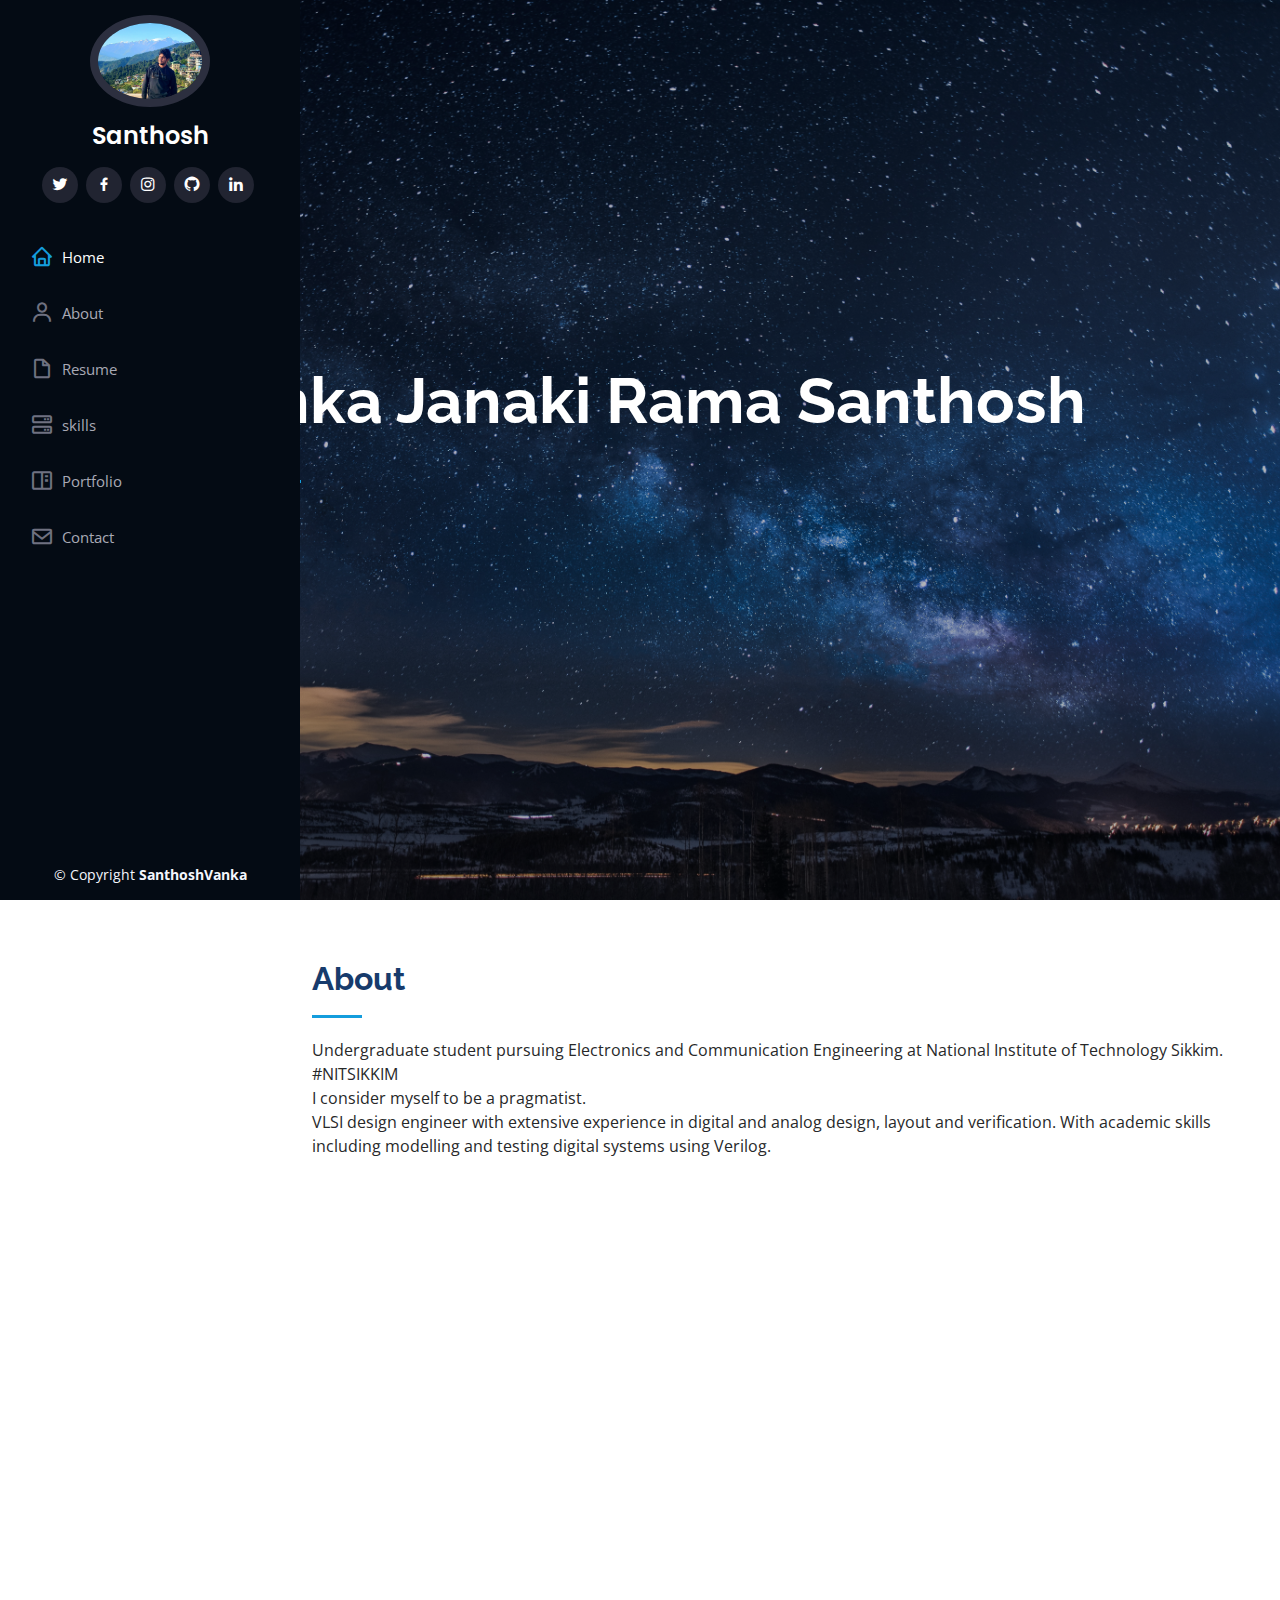
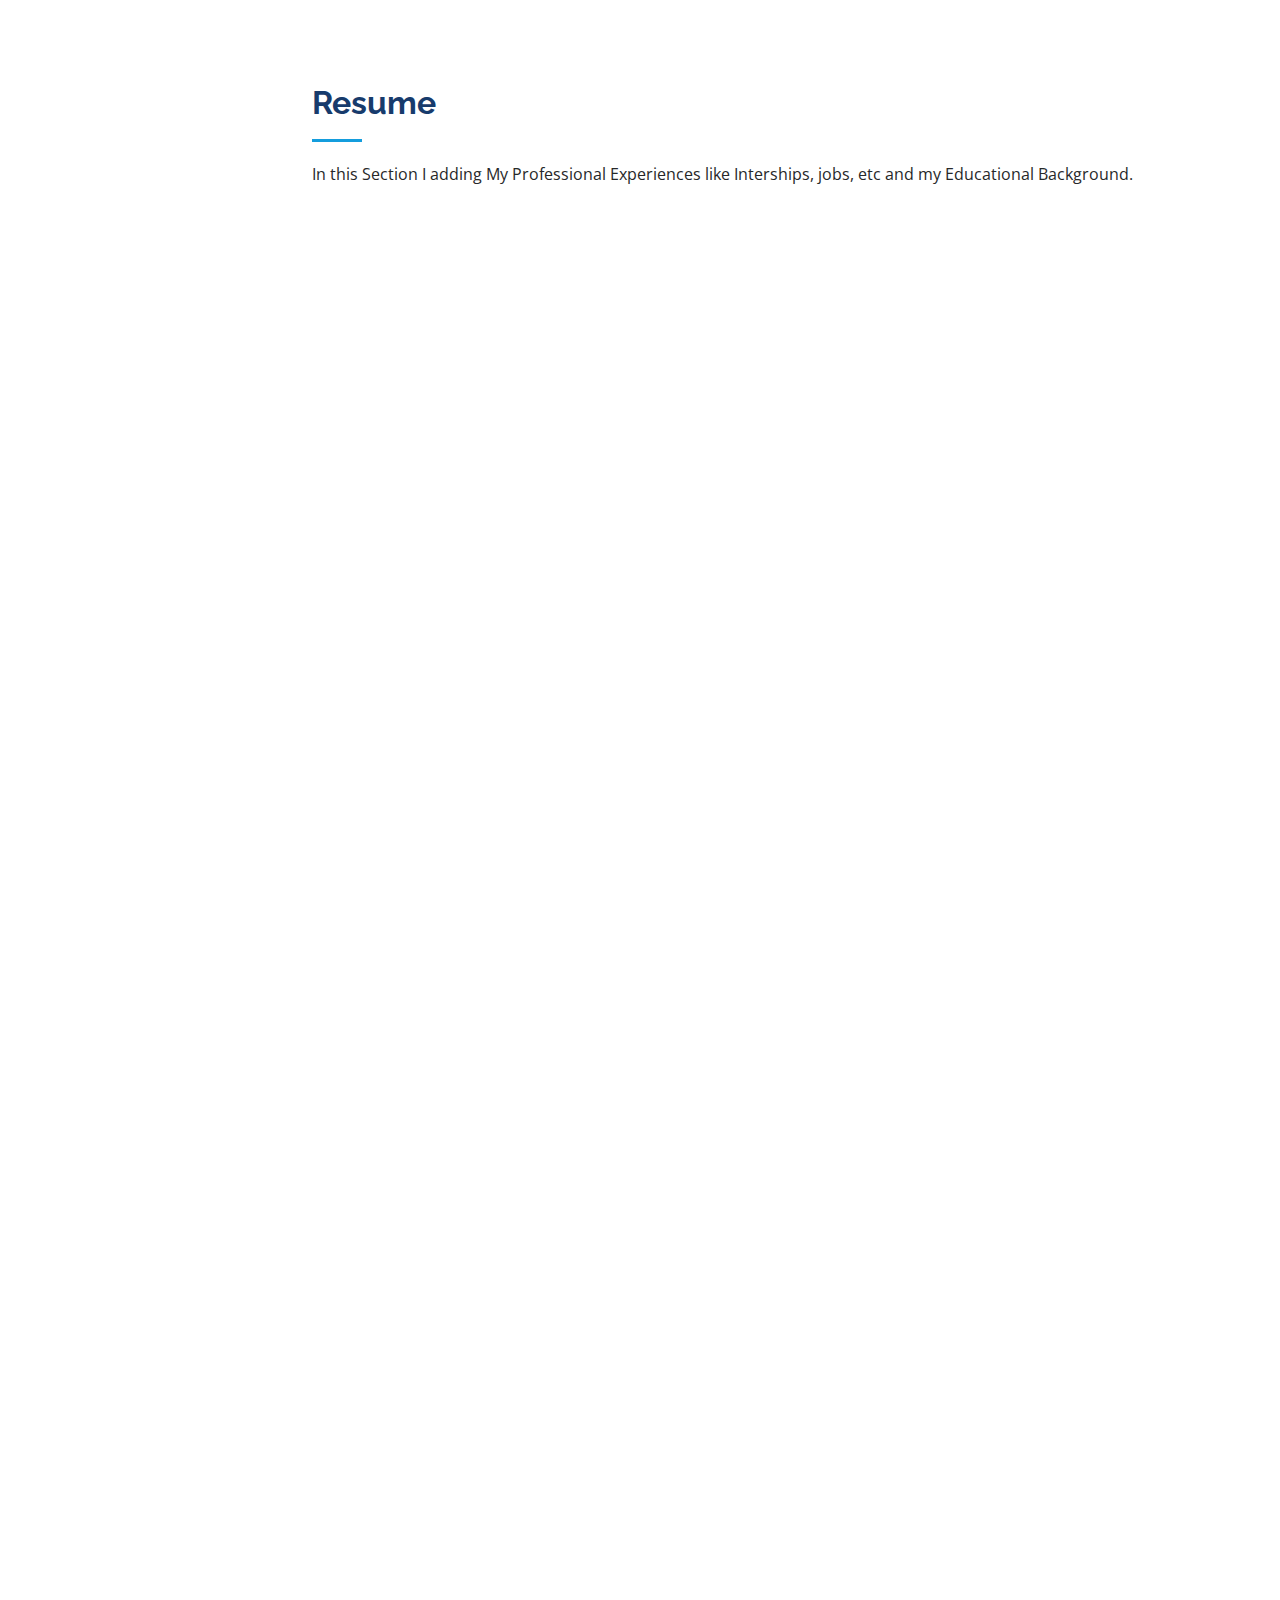
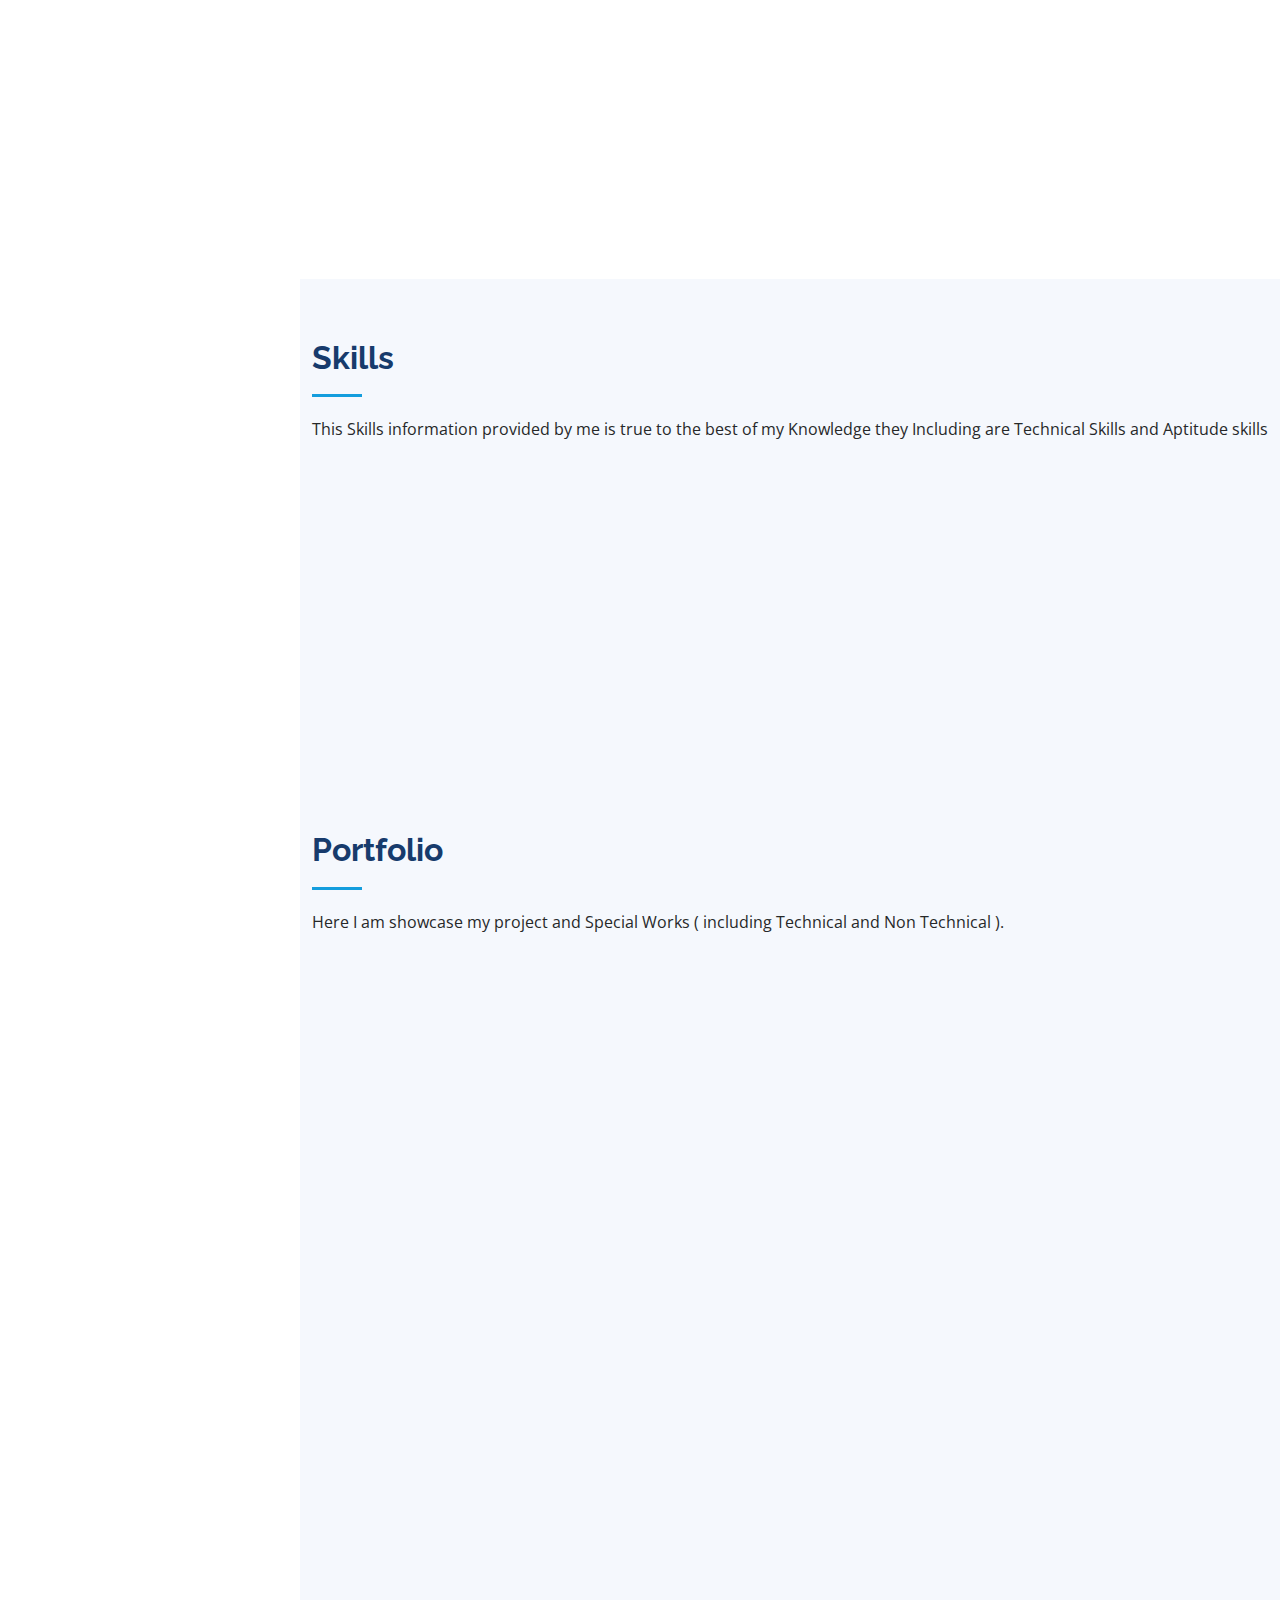
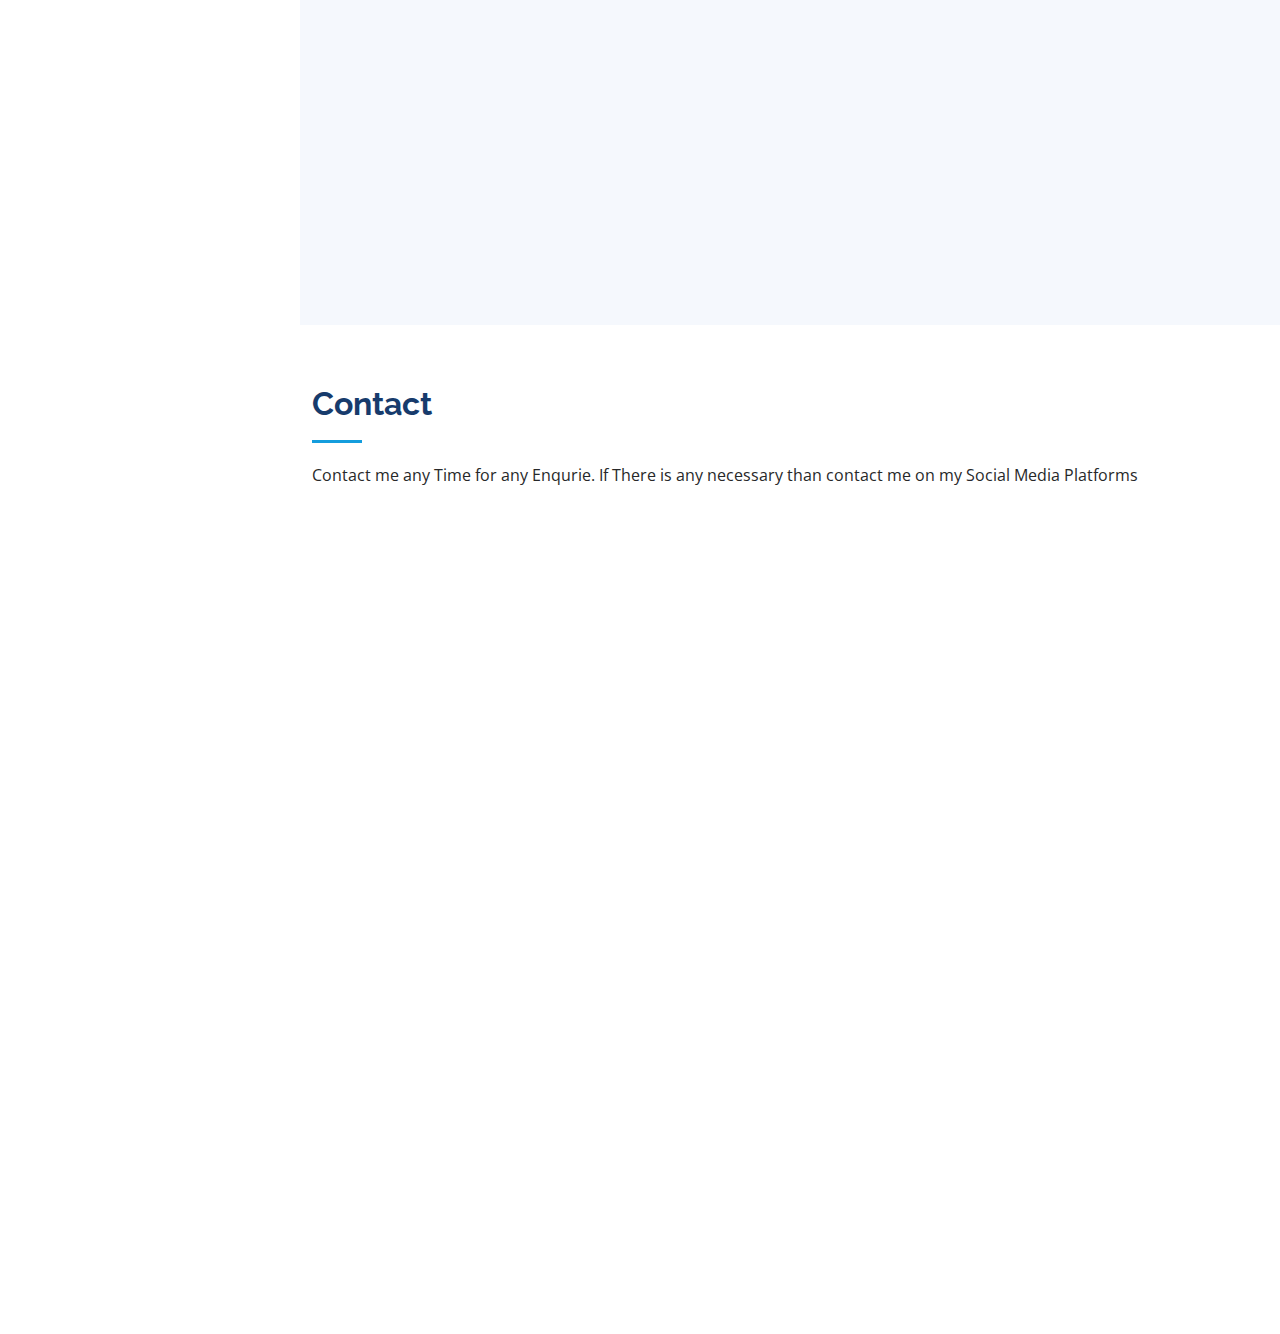
==== commit 3b9d1283: "Update index.html" ====
--- a/index.html
+++ b/index.html
@@ -156,7 +156,7 @@
           <div class="col-lg-6" data-aos="fade-up" data-aos-delay="100">
             <h3 class="resume-title">Professional Experience</h3>
             <div class="resume-item">
-              <h4>PROBATIONARY ENGINEER (E-II Grade)</h4>
+              <h4>DEPUTY ENGINEER (E-II Grade)</h4>
               <h5>August 2023 - Ongoing</h5>
               <p><em>Bharat Electronics Limited (BEL), Bengaluru, India </em></p>
               <ul>
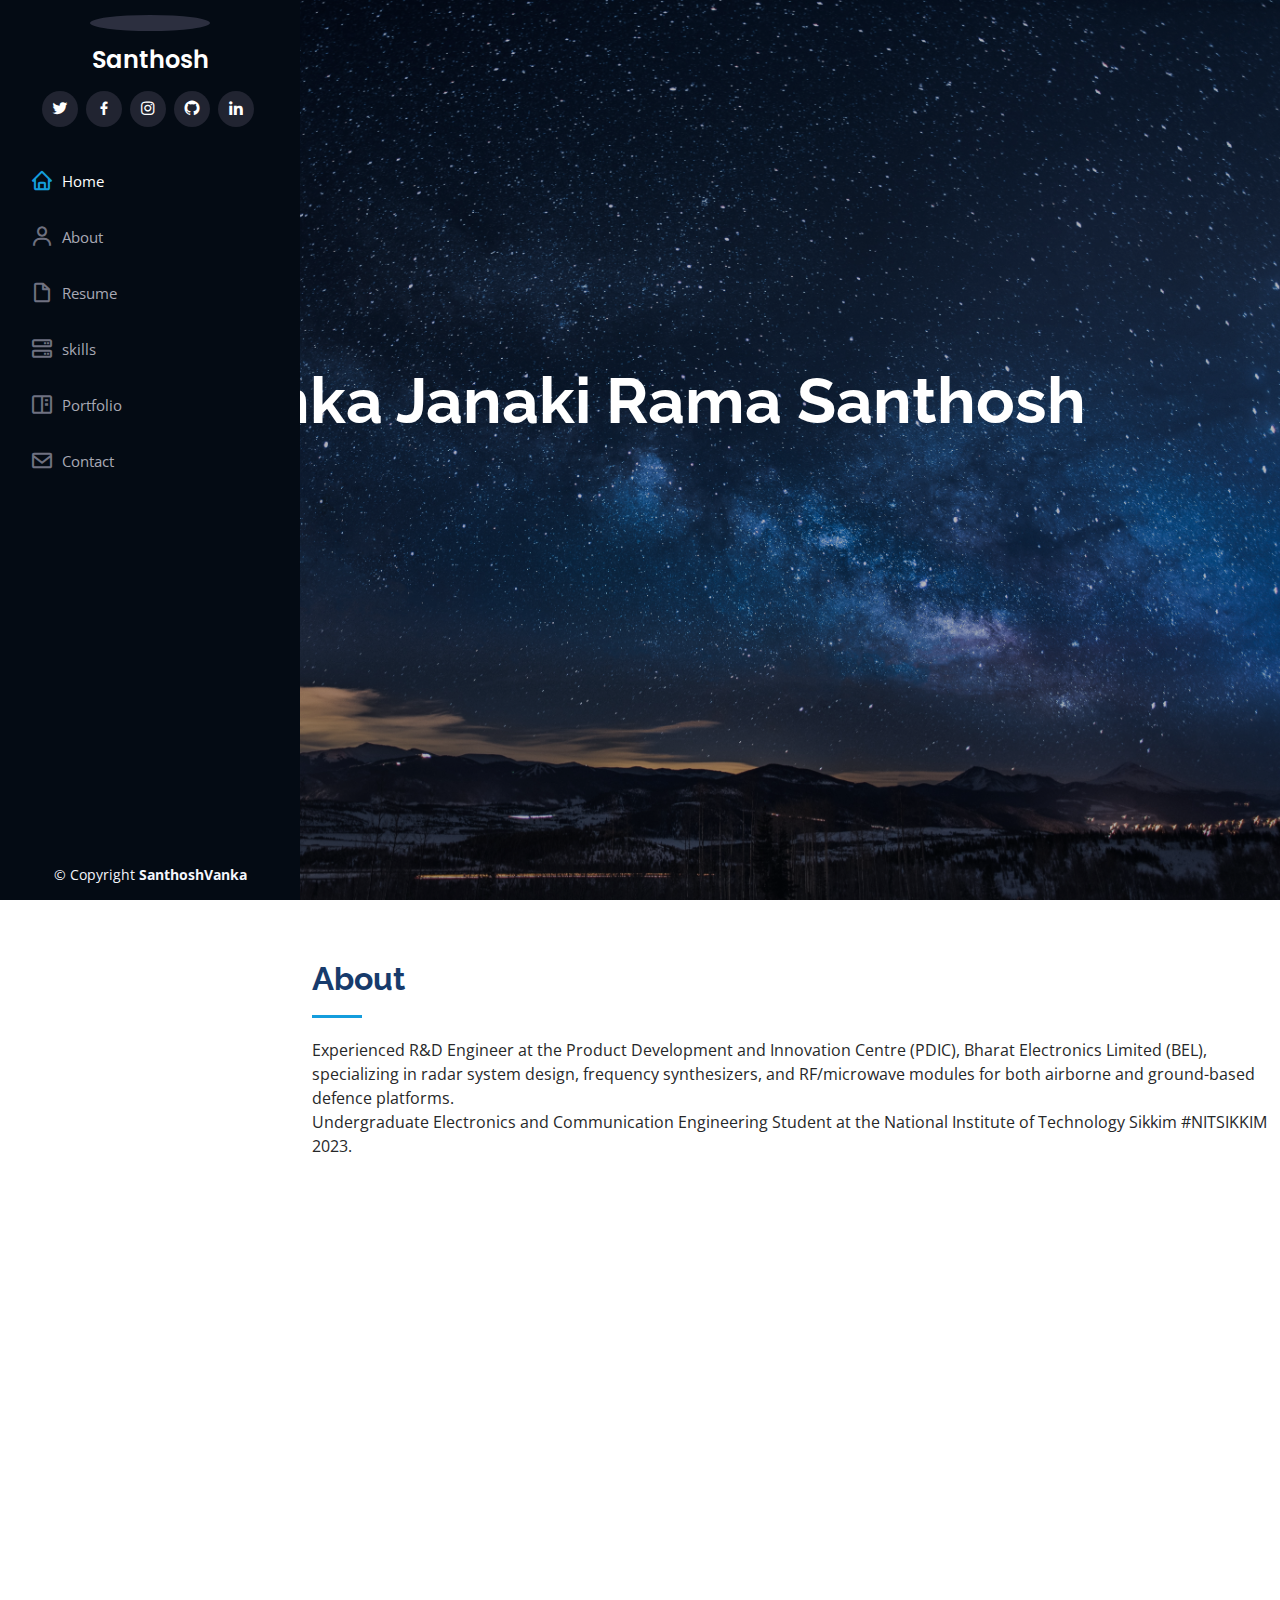
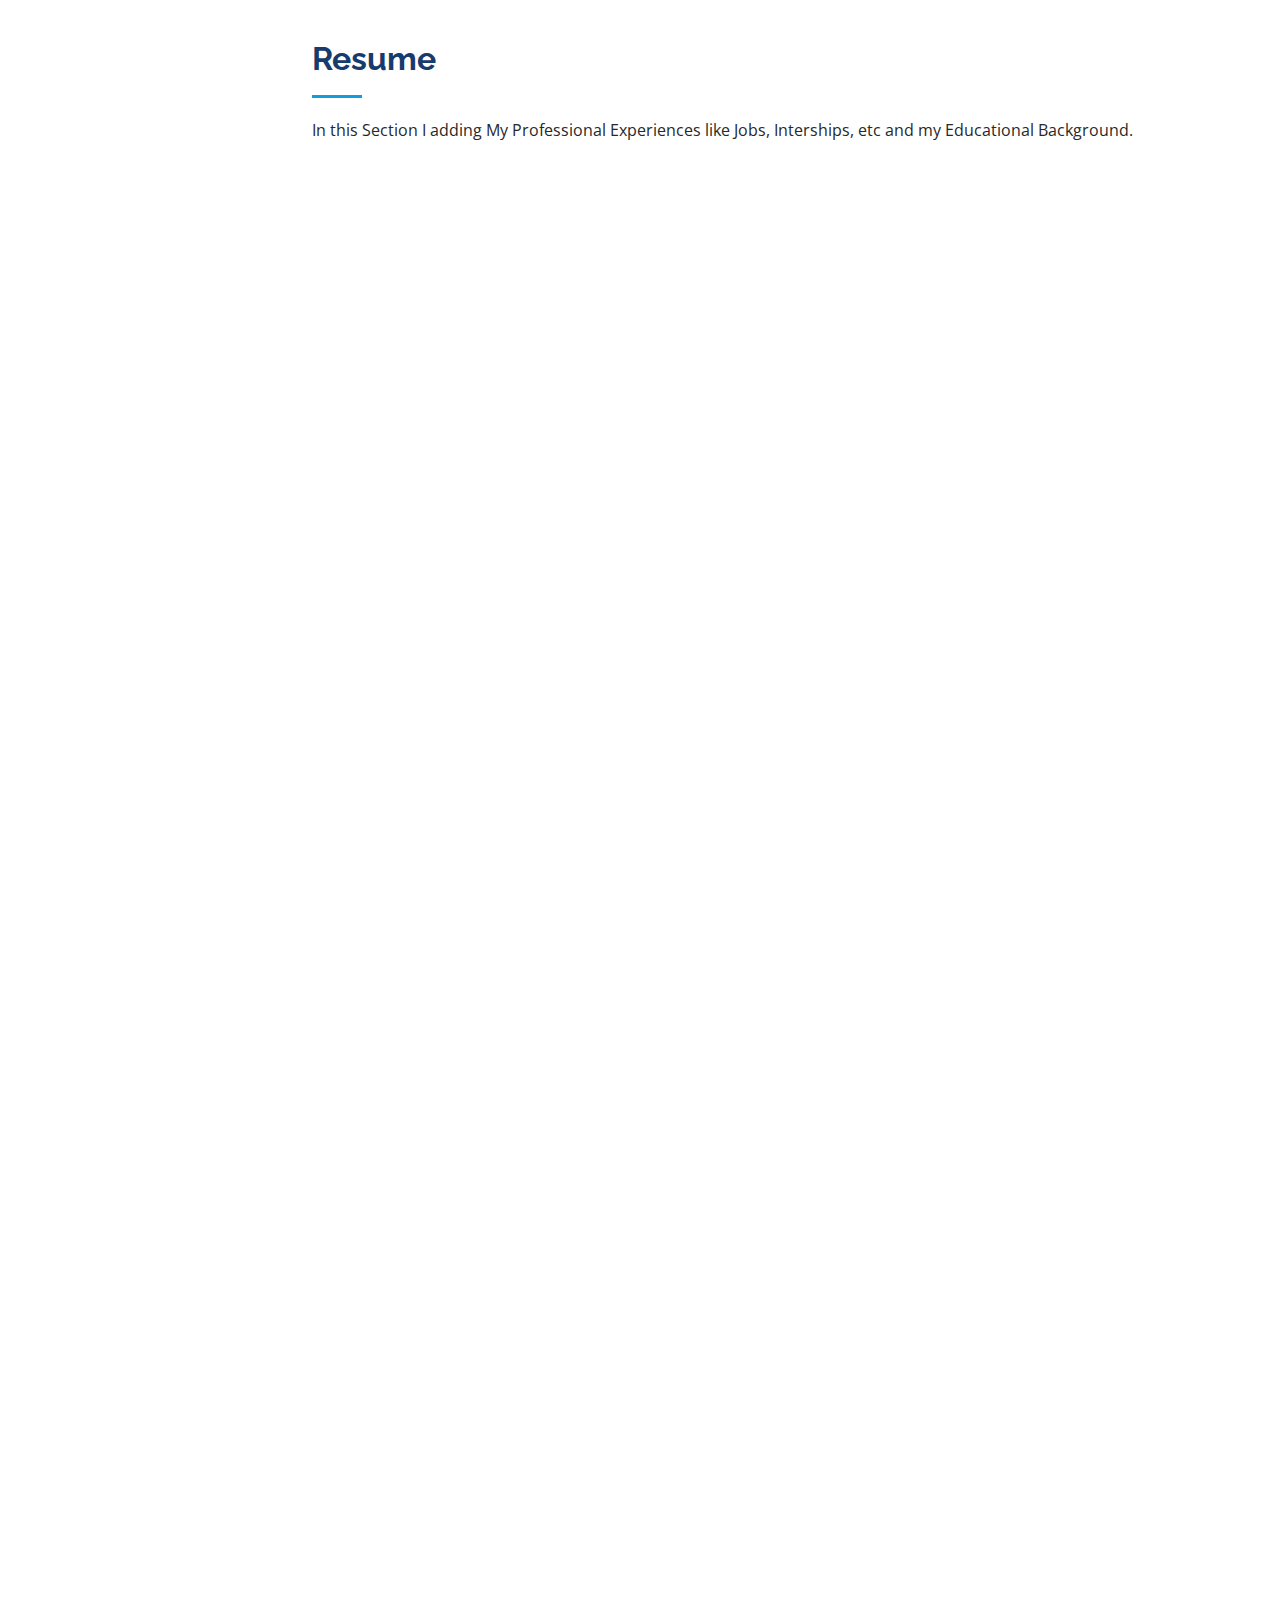
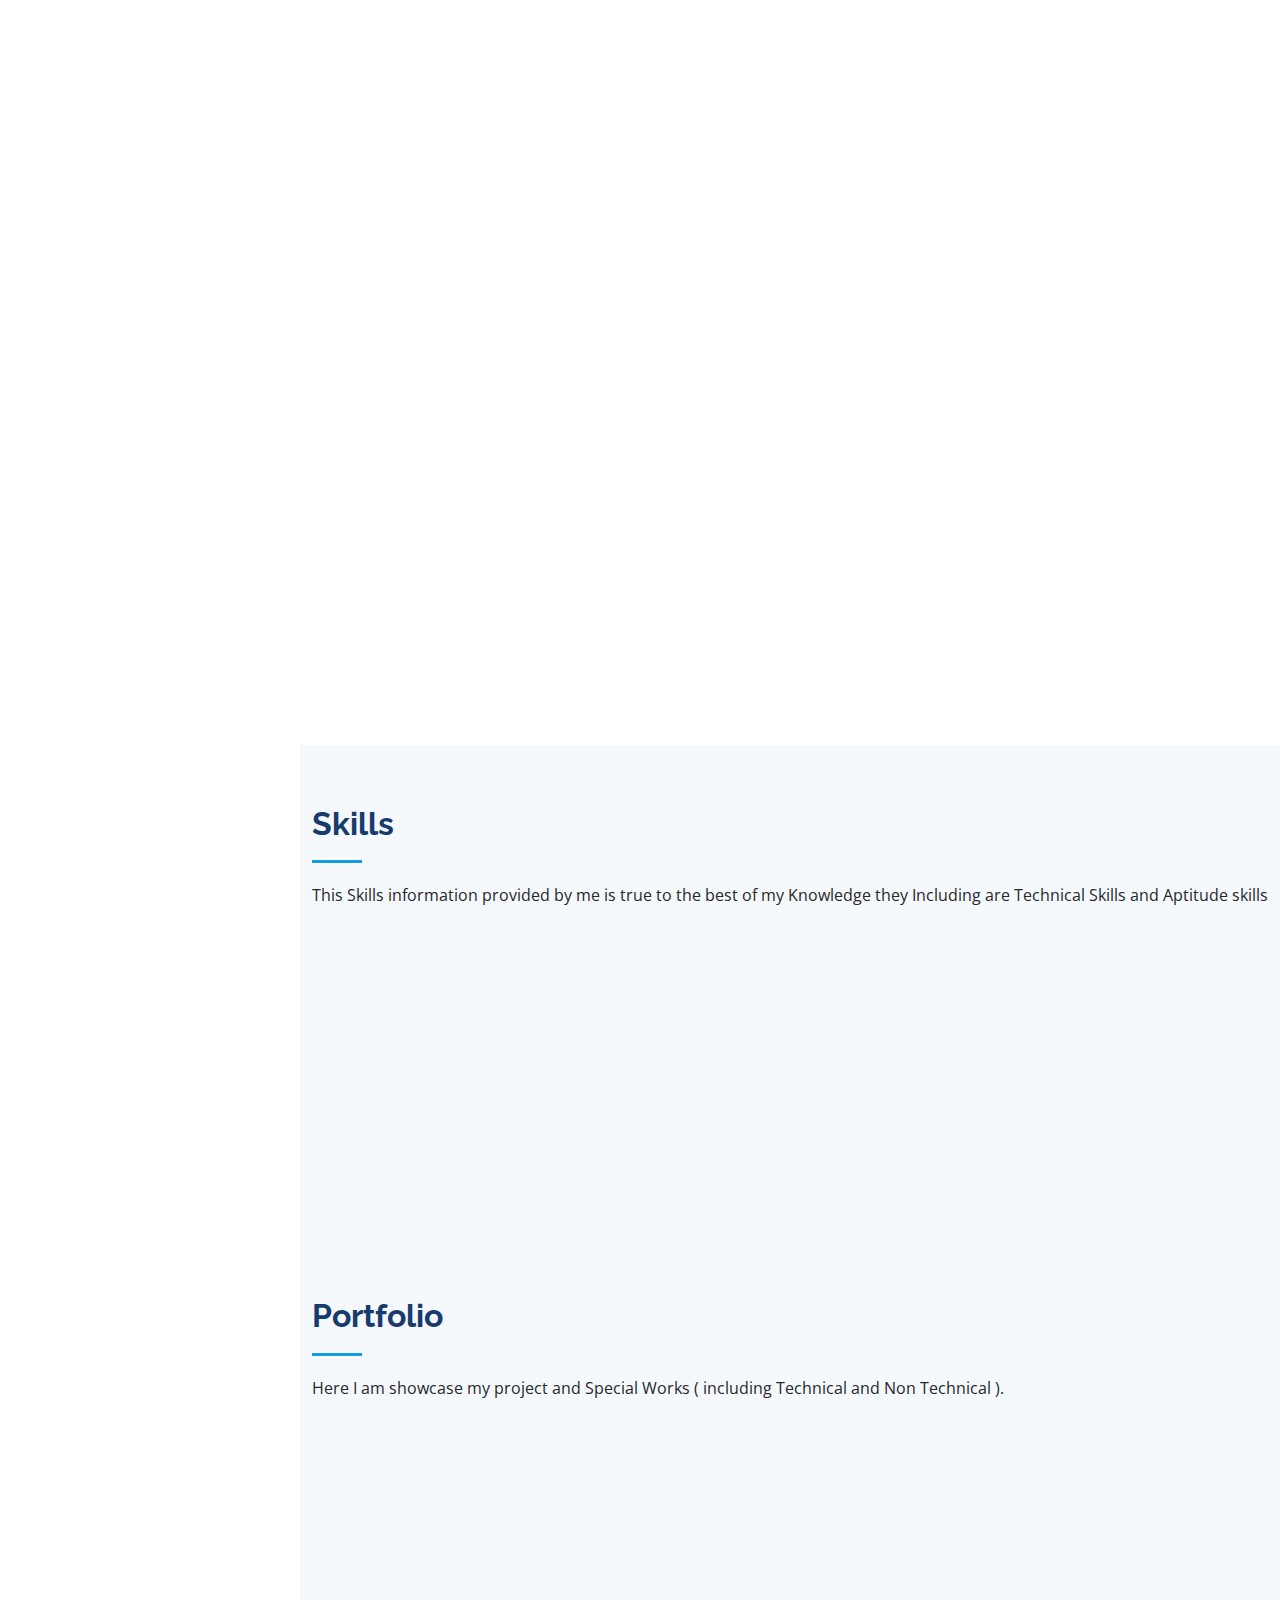
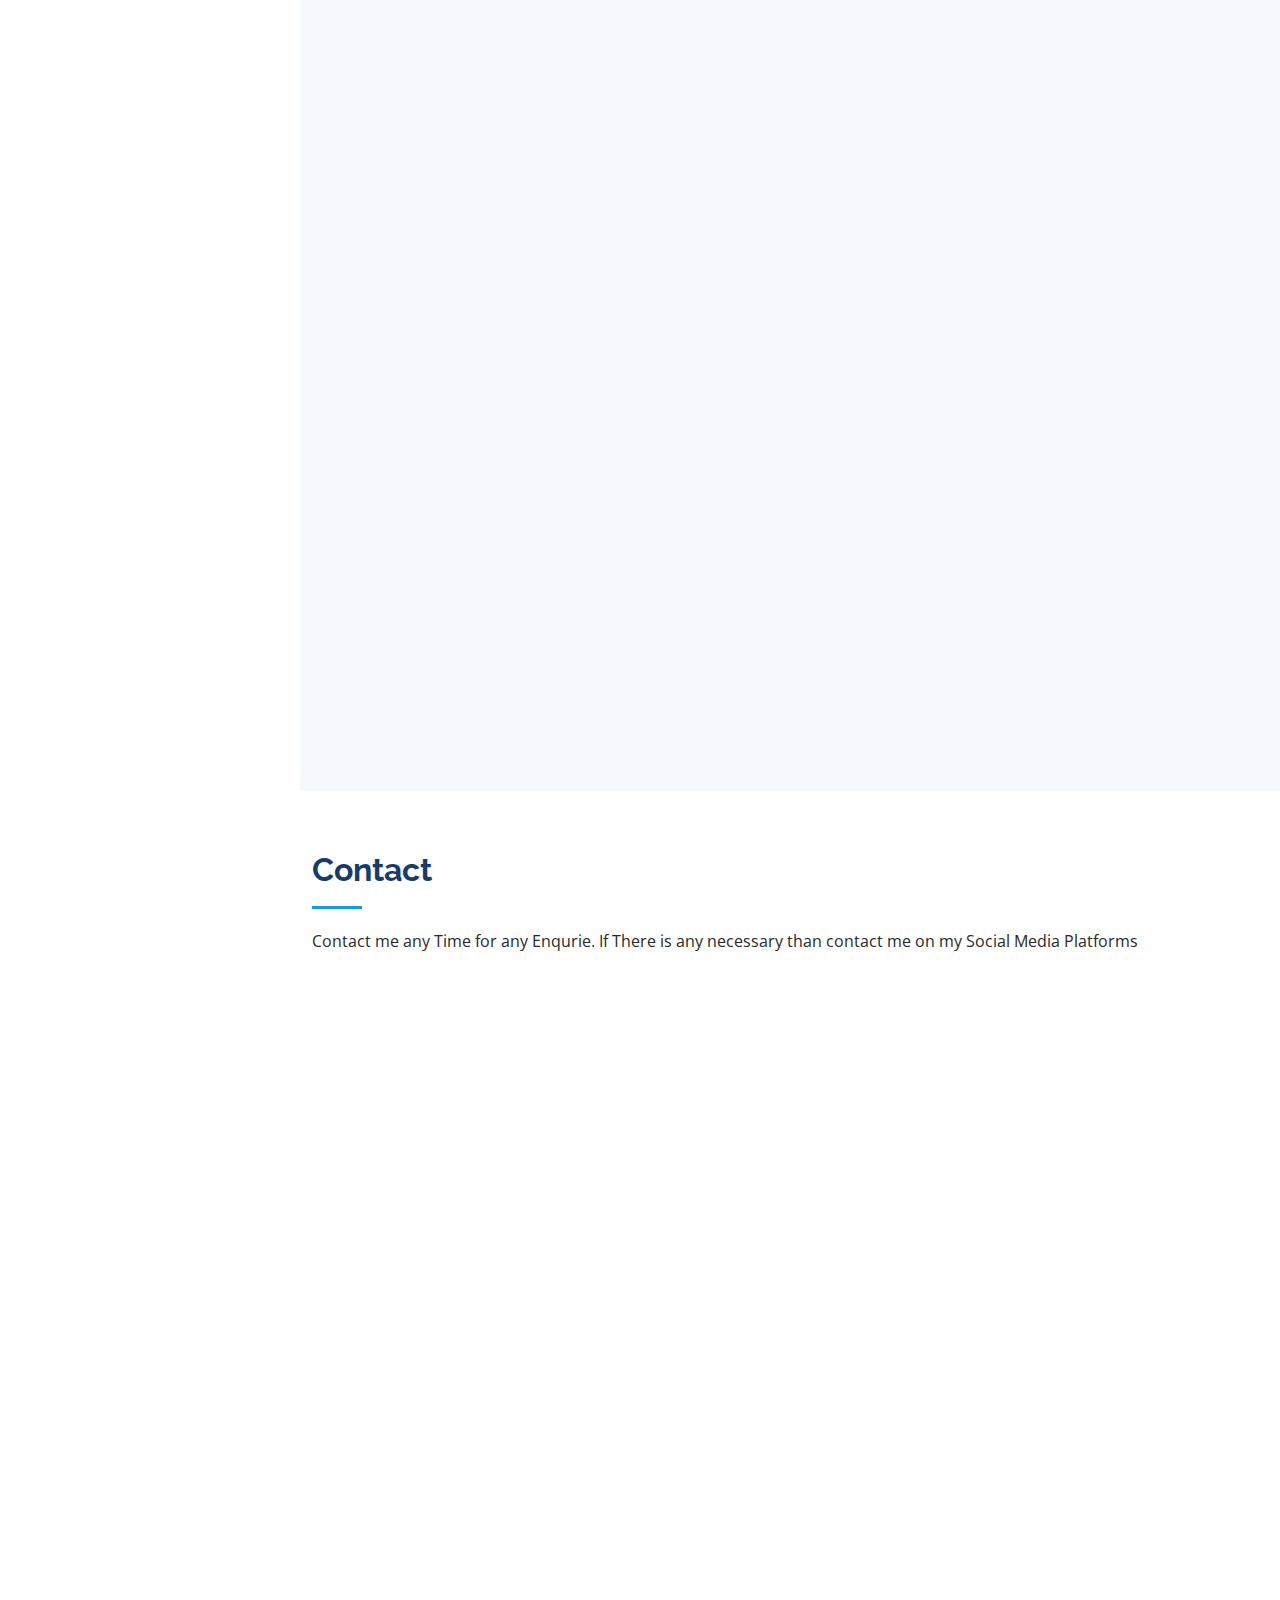
==== commit 6e9e0255: "updated" ====
--- a/index.html
+++ b/index.html
@@ -40,7 +40,7 @@
     <div class="d-flex flex-column">
 
       <div class="profile">
-        <img src="assets/img/main-hero-bg.jpg" alt="" class="img-fluid rounded-circle">
+        <img src="assets/img/Light.jpg" alt="" class="img-fluid rounded-circle">
         <h1 class="text-light"><a href="index.html">Santhosh</a></h1>
         <div class="social-links mt-3 text-center">
           <a href="https://twitter.com/vjrs6666?s=09" class="twitter"><i class="bx bxl-twitter"></i></a>
@@ -68,7 +68,7 @@
   <section id="hero" class="d-flex flex-column justify-content-center align-items-center">
     <div class="hero-container" data-aos="fade-in">
       <h1>Vanka Janaki Rama Santhosh</h1>
-      <p>I'm <span class="typed" data-typed-items="Developer"></span></p>
+      <p>I'm <span class="typed" data-typed-items="R&D Engineer"></span></p>
     </div>
   </section><!-- End Hero -->
 
@@ -80,39 +80,37 @@
 
         <div class="section-title">
           <h2>About</h2>
-          <p>Undergraduate student pursuing Electronics and Communication Engineering at National Institute of Technology Sikkim.  #NITSIKKIM
-            <br>I consider myself to be a pragmatist.</br>VLSI design engineer with extensive experience in digital and analog design, layout and verification. With academic skills including modelling and testing digital systems using Verilog.</p>
+          <p>Experienced R&D Engineer at the Product Development and Innovation Centre (PDIC), Bharat Electronics Limited (BEL), specializing in radar system design, frequency synthesizers, and RF/microwave modules for both airborne and ground-based defence platforms.
+            <br>Undergraduate Electronics and Communication Engineering Student at the National Institute of Technology Sikkim #NITSIKKIM 2023.</br></p>
         </div>
 
         <div class="row">
           <div class="col-lg-4" data-aos="fade-right">
-            <img src="assets/img/Light.jpg" class="img-fluid" alt="">
+            <img src="assets/img/defence-pic.jpeg" class="img-fluid" alt="">
           </div>
           <div class="col-lg-8 pt-4 pt-lg-0 content" data-aos="fade-left">
-            <h3>VLSI Engineer & Software Developer.</h3>
+            <h3>Defense System Desgin Engineer</h3>
             <p class="fst-italic">
-              Undergraduate at NIT-Sikkim | Techie | Political Enthusiast
+              Defense R&D Engineer | Undergraduate at NIT-Sikkim | Techie | Political Enthusiast
             </p>
             <div class="row">
               <div class="col-lg-6">
                 <ul>
-                  <li><i class="bi bi-chevron-right"></i> <strong>Date of Birth:</strong> <span>6 july 2001</span></li>
-                  <li><i class="bi bi-chevron-right"></i> <strong>Website:</strong> <span>https://santhoshvanka.github.io</span></li>
+                  <li><i class="bi bi-chevron-right"></i> <strong>City:</strong> <span>Bangalore, India</span></li>
+                  <li><i class="bi bi-chevron-right"></i> <strong>Email:</strong> <span>vjrs6666@gmail.com</span></li>
                   <li><i class="bi bi-chevron-right"></i> <strong>Phone:</strong> <span>+91 9441689090</span></li>
-                  <li><i class="bi bi-chevron-right"></i> <strong>City:</strong> <span>Mandapeta, india</span></li>
                 </ul>
               </div>
               <div class="col-lg-6">
                 <ul>
-                  <li><i class="bi bi-chevron-right"></i> <strong>Profession:</strong> <span>VLSI Engineer</span></li>
+                  <li><i class="bi bi-chevron-right"></i> <strong>Profession:</strong> <span>RF System Engineer</span></li>
                   <li><i class="bi bi-chevron-right"></i> <strong>Degree:</strong> <span>Bachelor of Technology</span></li>
-                  <li><i class="bi bi-chevron-right"></i> <strong>Email:</strong> <span>vjrs6666@gmail.com</span></li>
-                  <li><i class="bi bi-chevron-right"></i> <strong>Freelance:</strong> <span>Available</span></li>
+                  <li><i class="bi bi-chevron-right"></i> <strong>Website:</strong> <span>https://santhoshvanka.github.io</span></li>
                 </ul>
               </div>
             </div>
             <p>
-              My demonstrated ability to take projects from concept to completion has led me to seek a position in a challenging environmen where I can apply my skills and experience to benefit the company.Always eager to learn about new technologies and methodologies. Strong communication, socializing and interpersonal skills developed through such different experiences.
+              With a pragmatic and solution-oriented mindset, I strive to align technical innovation with strategic objectives. My interests include RFSoC-based architectures, missile systems, and next-generation radar technologies. I am keen to contribute to advanced global defence programs by delivering high-impact engineering solutions that meet international standards.
             </p>
           </div>
         </div>
@@ -127,7 +125,7 @@
 
         <div class="section-title">
           <h2>Resume</h2>
-          <p>In this Section I adding My Professional Experiences like Interships, jobs, etc and my Educational Background.</p>
+          <p>In this Section I adding My Professional Experiences like Jobs, Interships, etc and my Educational Background.</p>
         </div>
 
         <div class="row">
@@ -160,7 +158,9 @@
               <h5>August 2023 - Ongoing</h5>
               <p><em>Bharat Electronics Limited (BEL), Bengaluru, India </em></p>
               <ul>
-                <li>This an Ongoing Job... </li>
+                <li>Led the design, prototyping, testing, and integration of radar sub modules, contributing to system-of-systems solutions, and engineered RF front-end solutions for multi-mode systems (fire control, surveillance, tracking, SAR, and weather) across L, S, C, and X bands.</li>
+                <li> Executed component-level and system-level RF design using industry-standard tools (AWR, ADS, HFSS, CST), focusing on impedance matching, low noise figure, and linearity for mission critical performance.</li>
+                <li>Designed RF architectures for FMCW and pulse-Doppler radars, integrating RF hardware with digital back-ends (FPGAs/SoCs) for real-time processing. Used RF test equipment (spectrum analyzers, VNAs, signal generators, and power supplies) for precise measurements, calibration, and troubleshooting of radar subsystems.</li> <li>Delivered advanced technical solutions for defence subsystems, ensuring reliability, ruggedization to military standards, and ISO/AS9100-compliant documentation for seamless deployment and manufacturing </li>
               </ul>
             </div>
             <div class="resume-item">
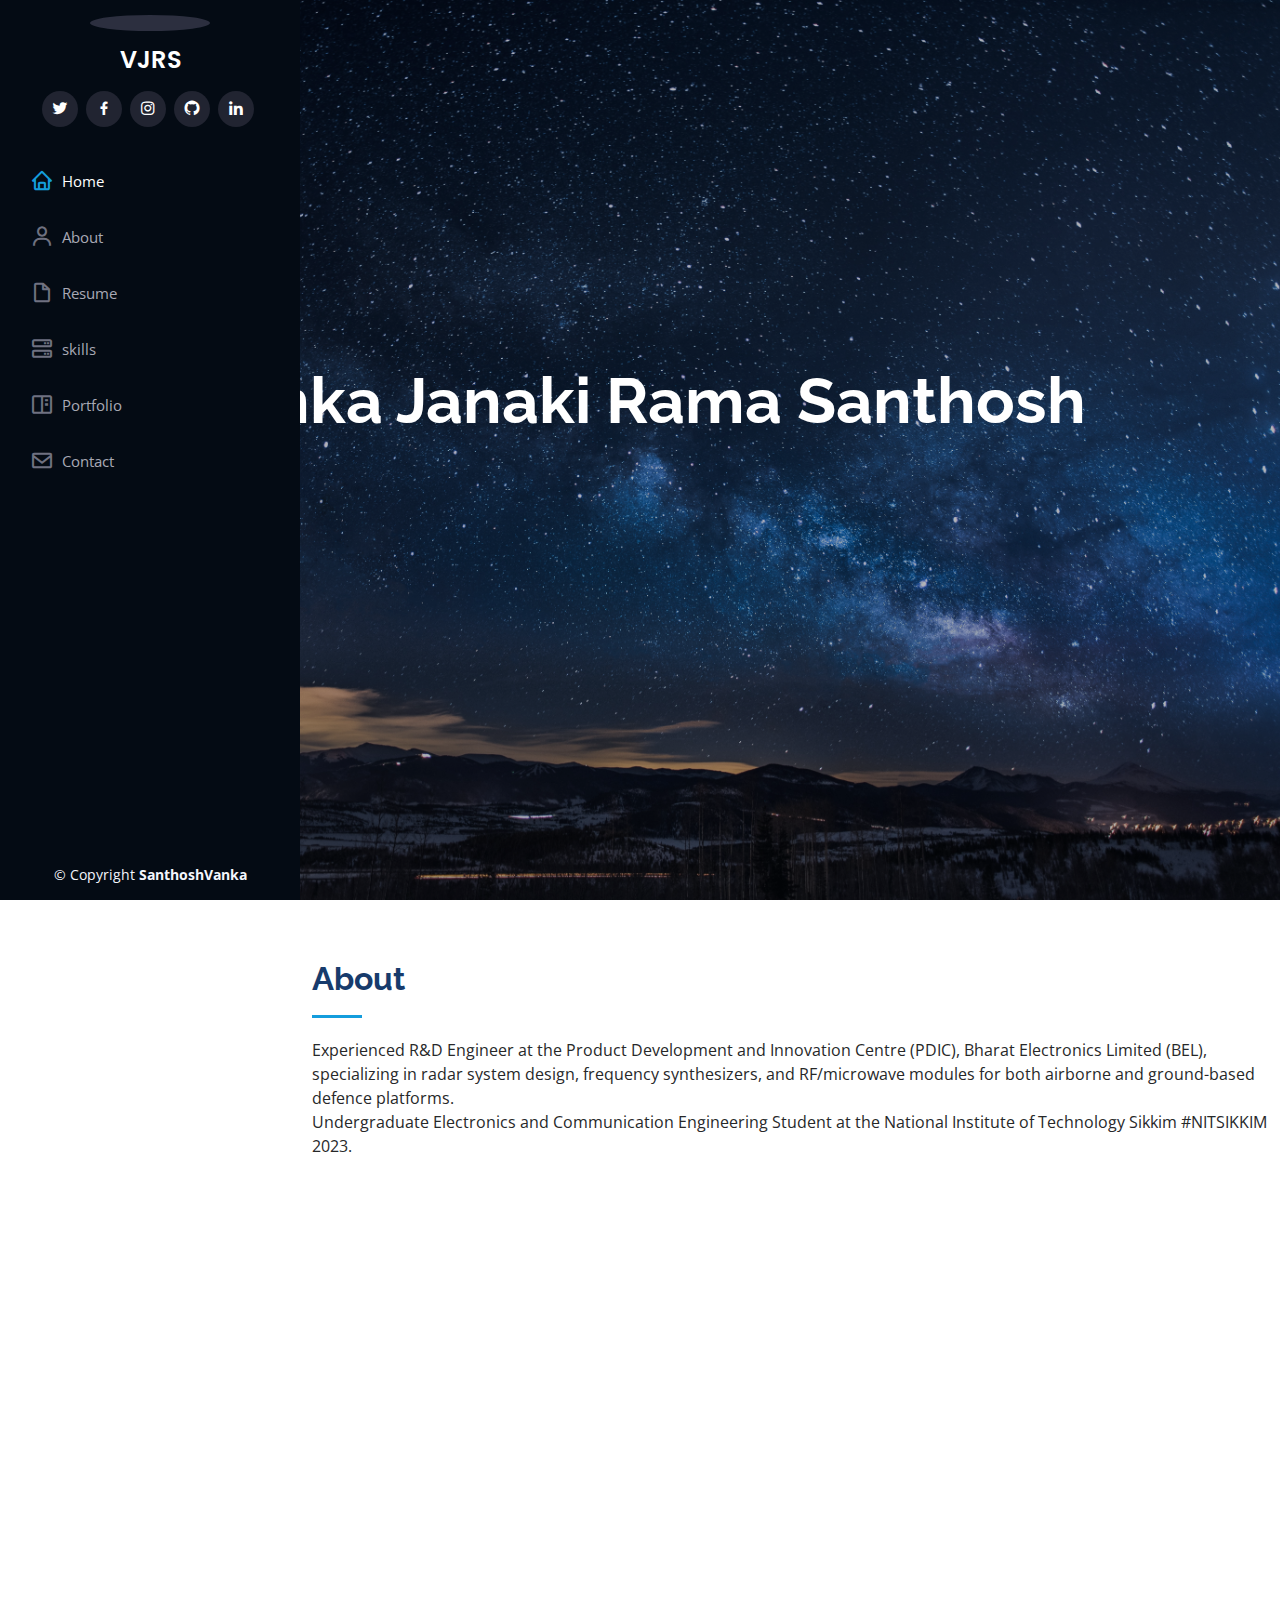
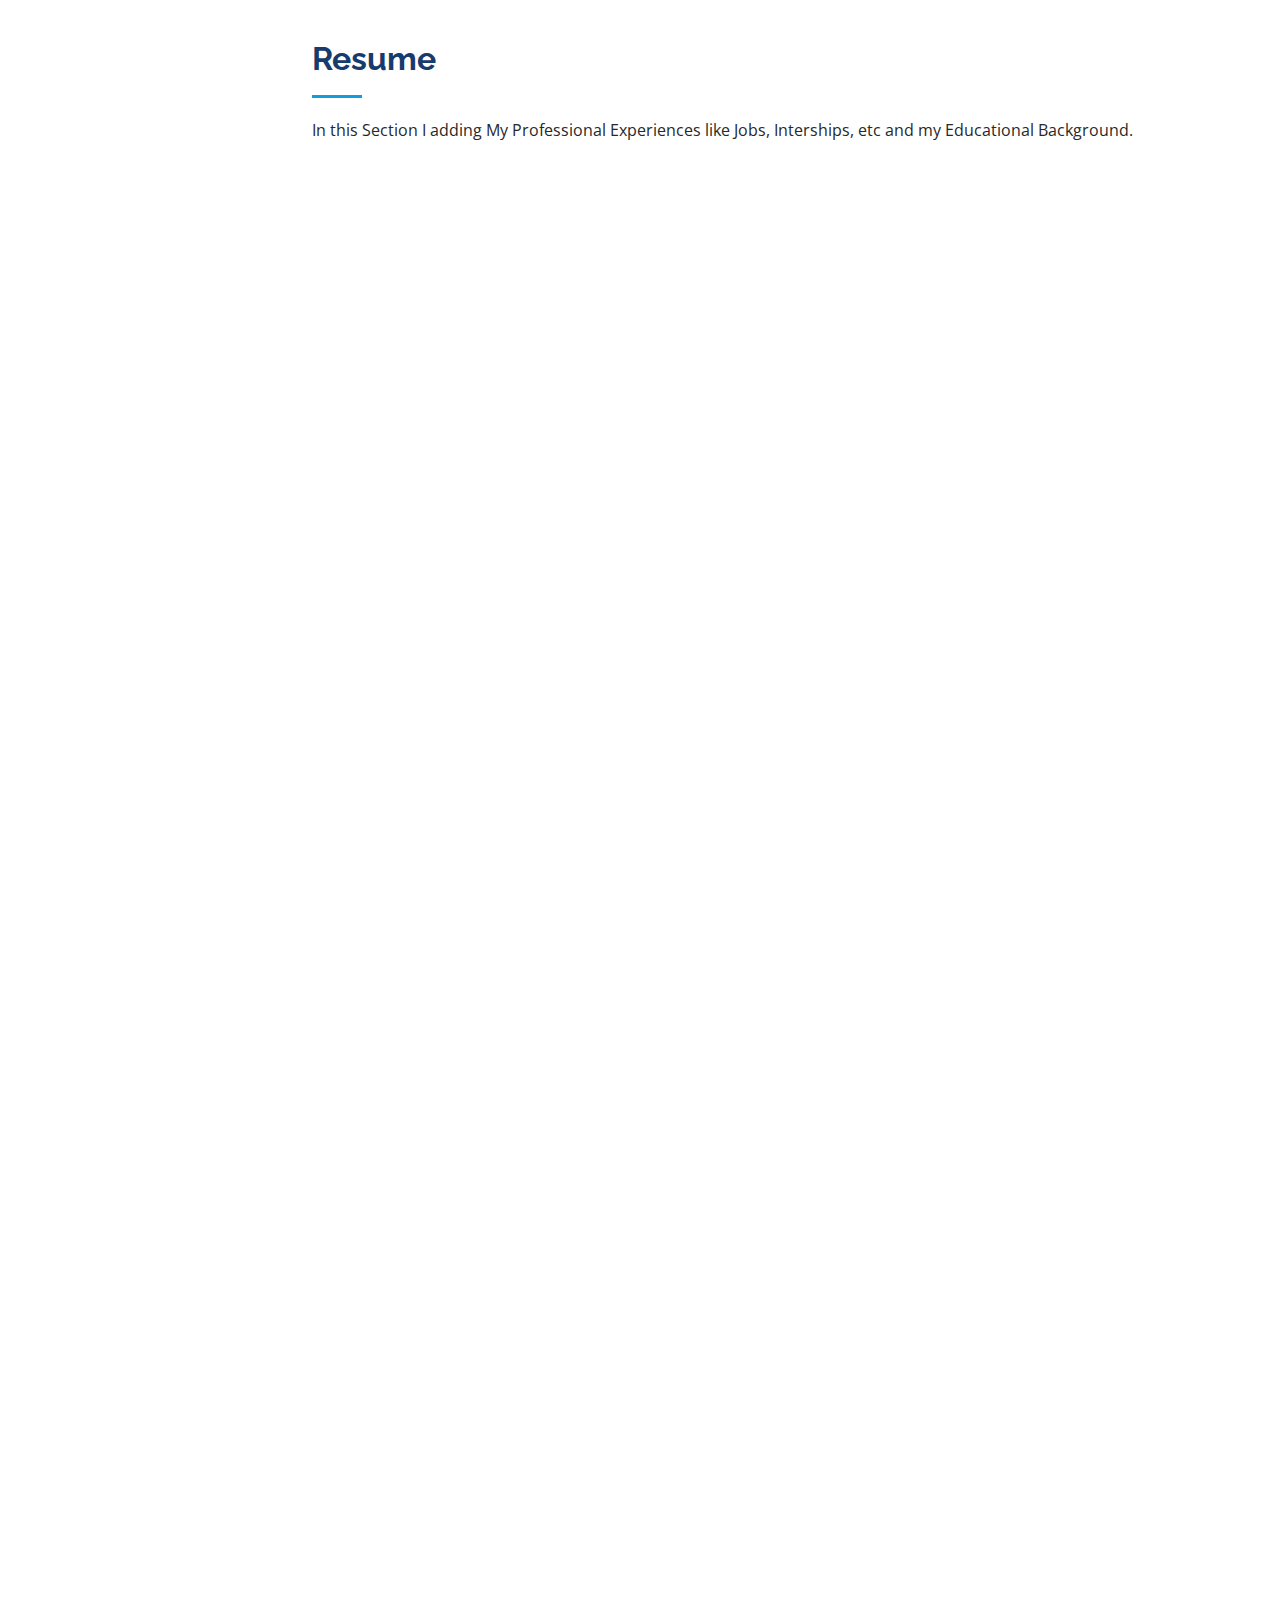
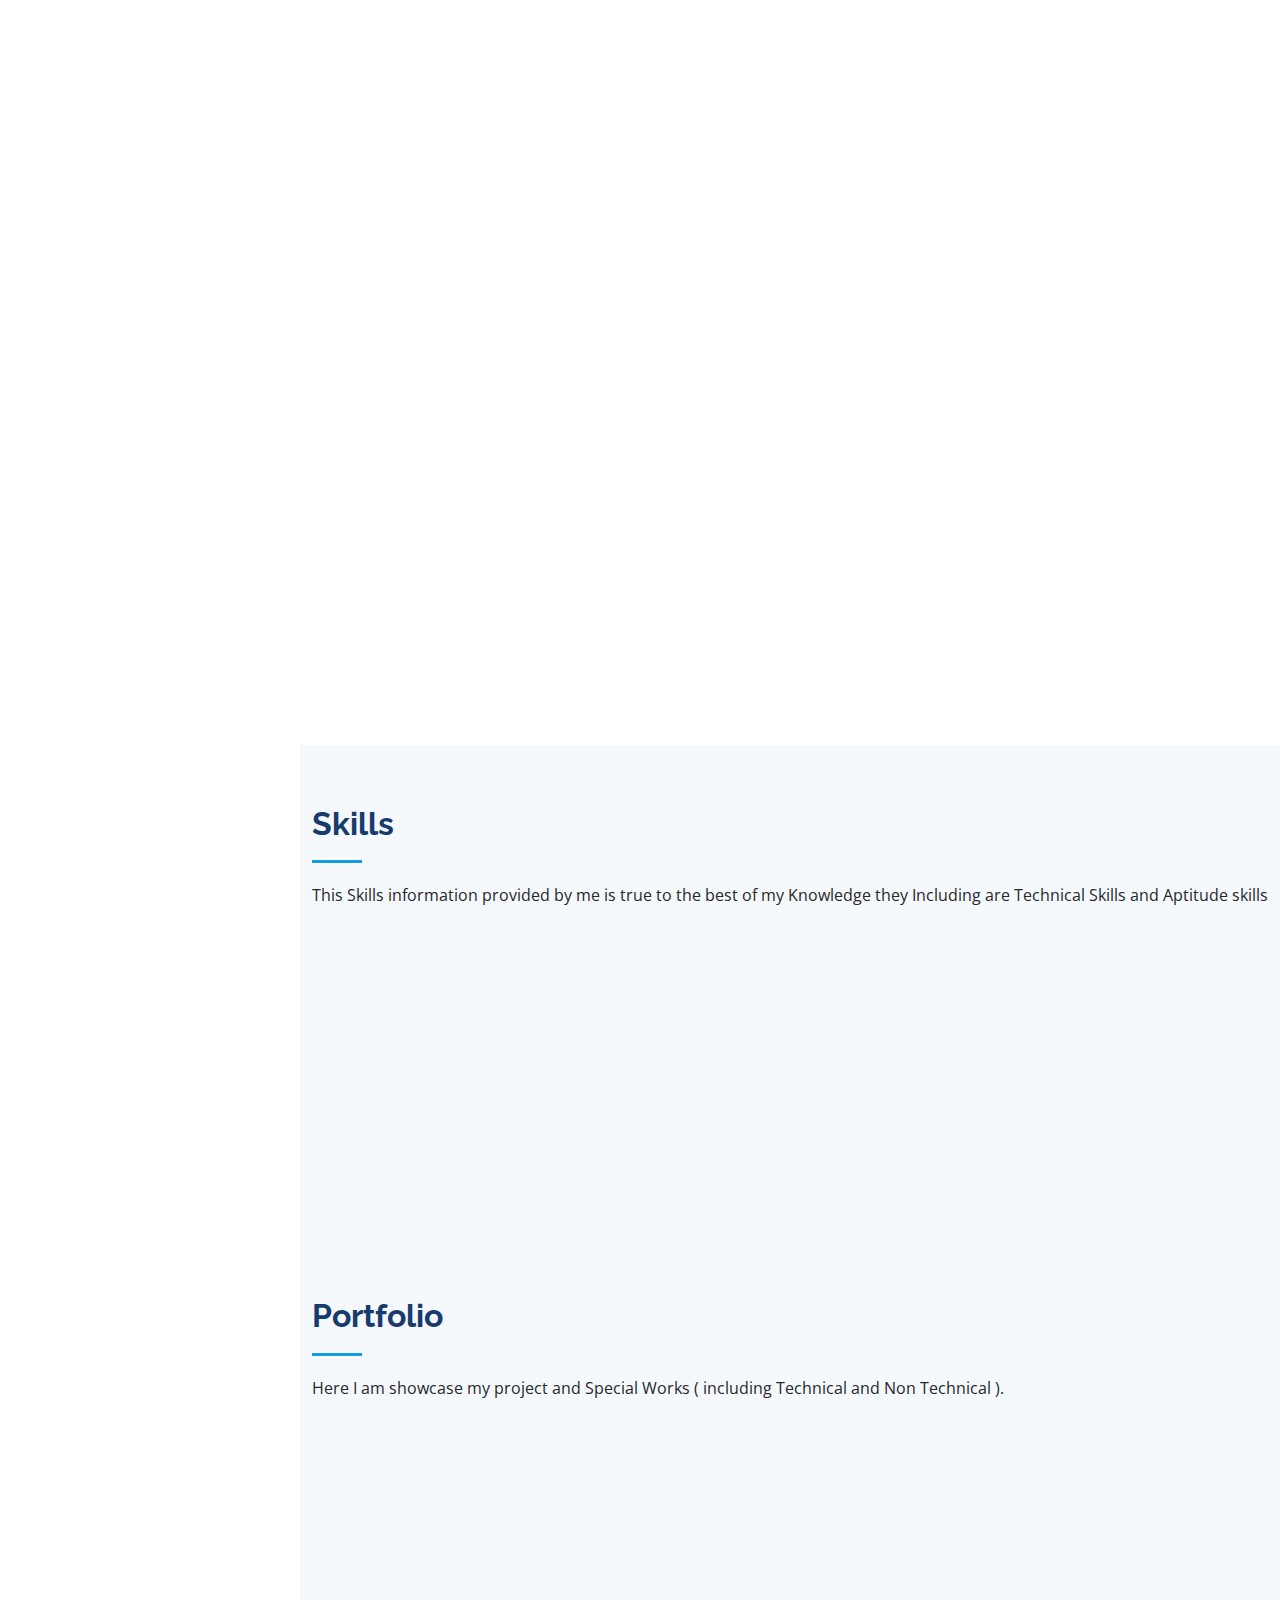
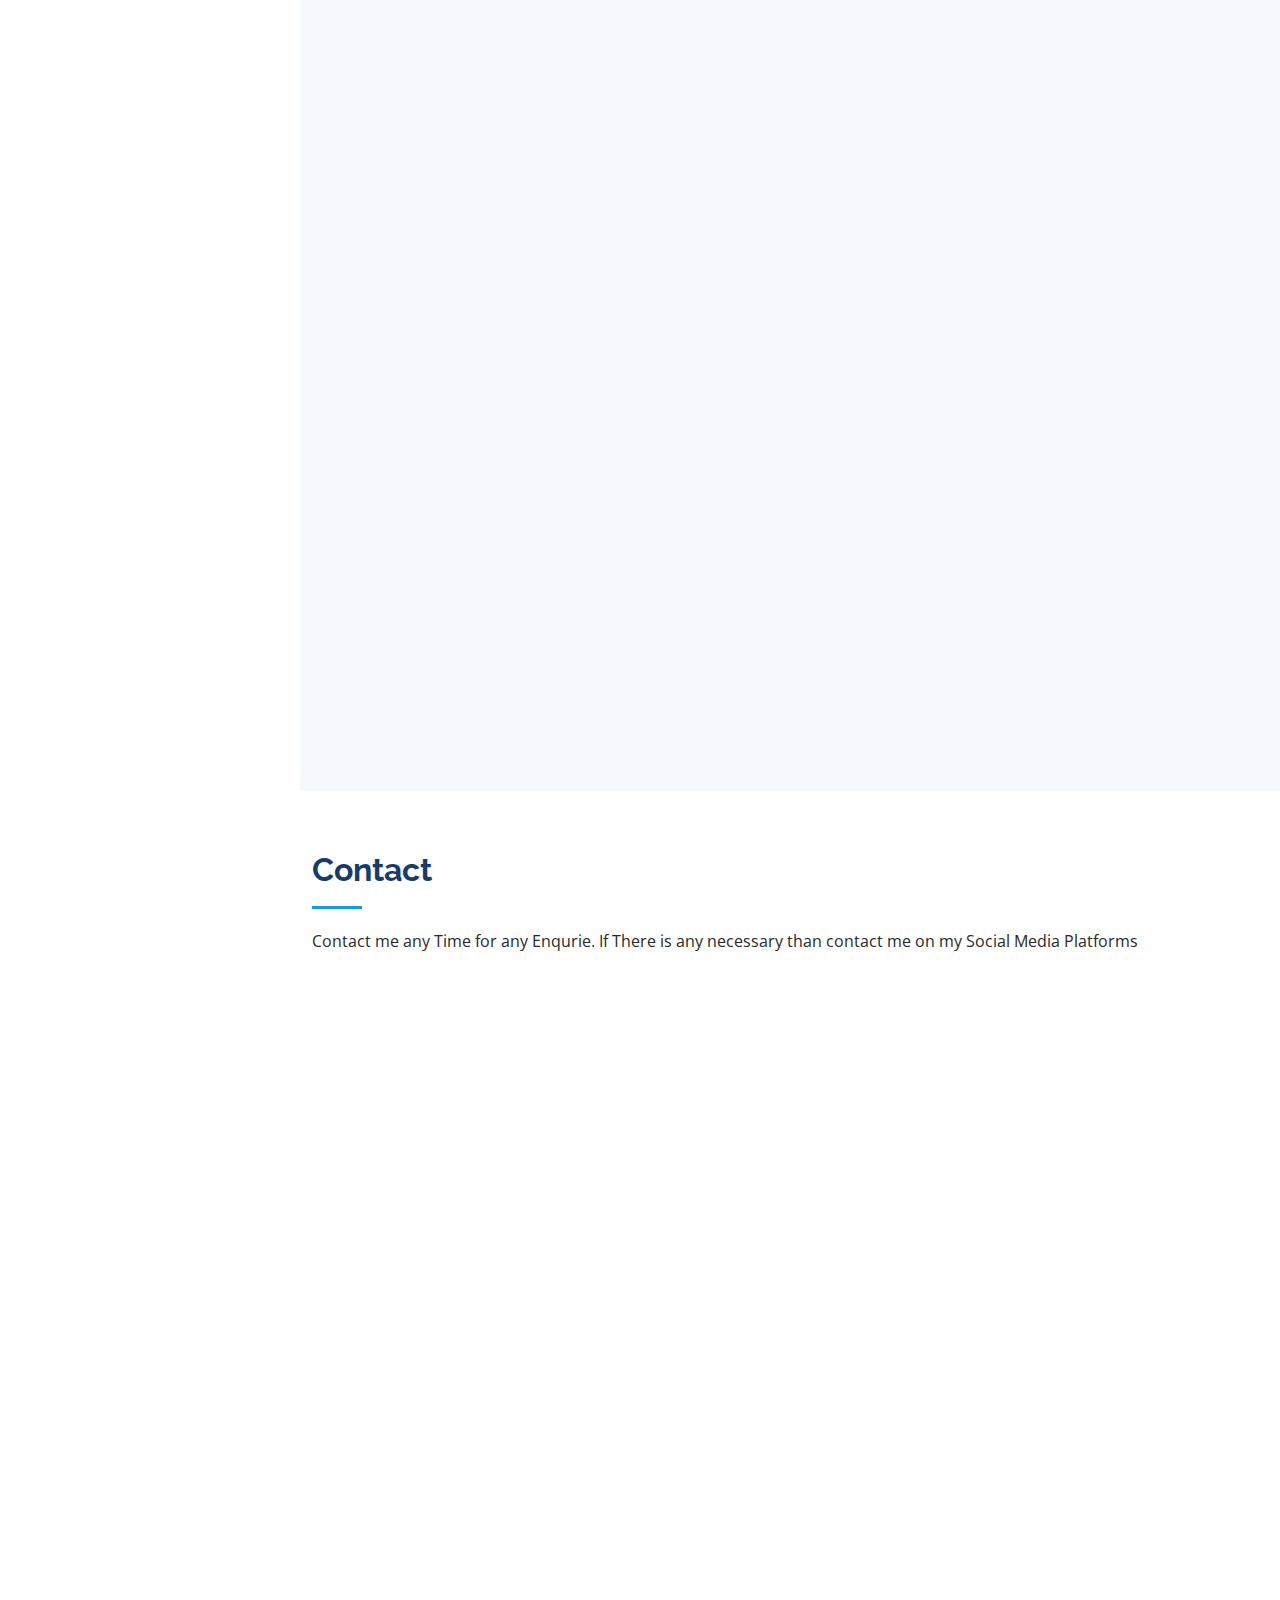
==== commit 402e0542: "UPDATE" ====
--- a/index.html
+++ b/index.html
@@ -41,7 +41,7 @@
 
       <div class="profile">
         <img src="assets/img/Light.jpg" alt="" class="img-fluid rounded-circle">
-        <h1 class="text-light"><a href="index.html">Santhosh</a></h1>
+        <h1 class="text-light"><a href="index.html">VJRS</a></h1>
         <div class="social-links mt-3 text-center">
           <a href="https://twitter.com/vjrs6666?s=09" class="twitter"><i class="bx bxl-twitter"></i></a>
           <a href="https://www.facebook.com/Santhosh6644/" class="facebook"><i class="bx bxl-facebook"></i></a>
